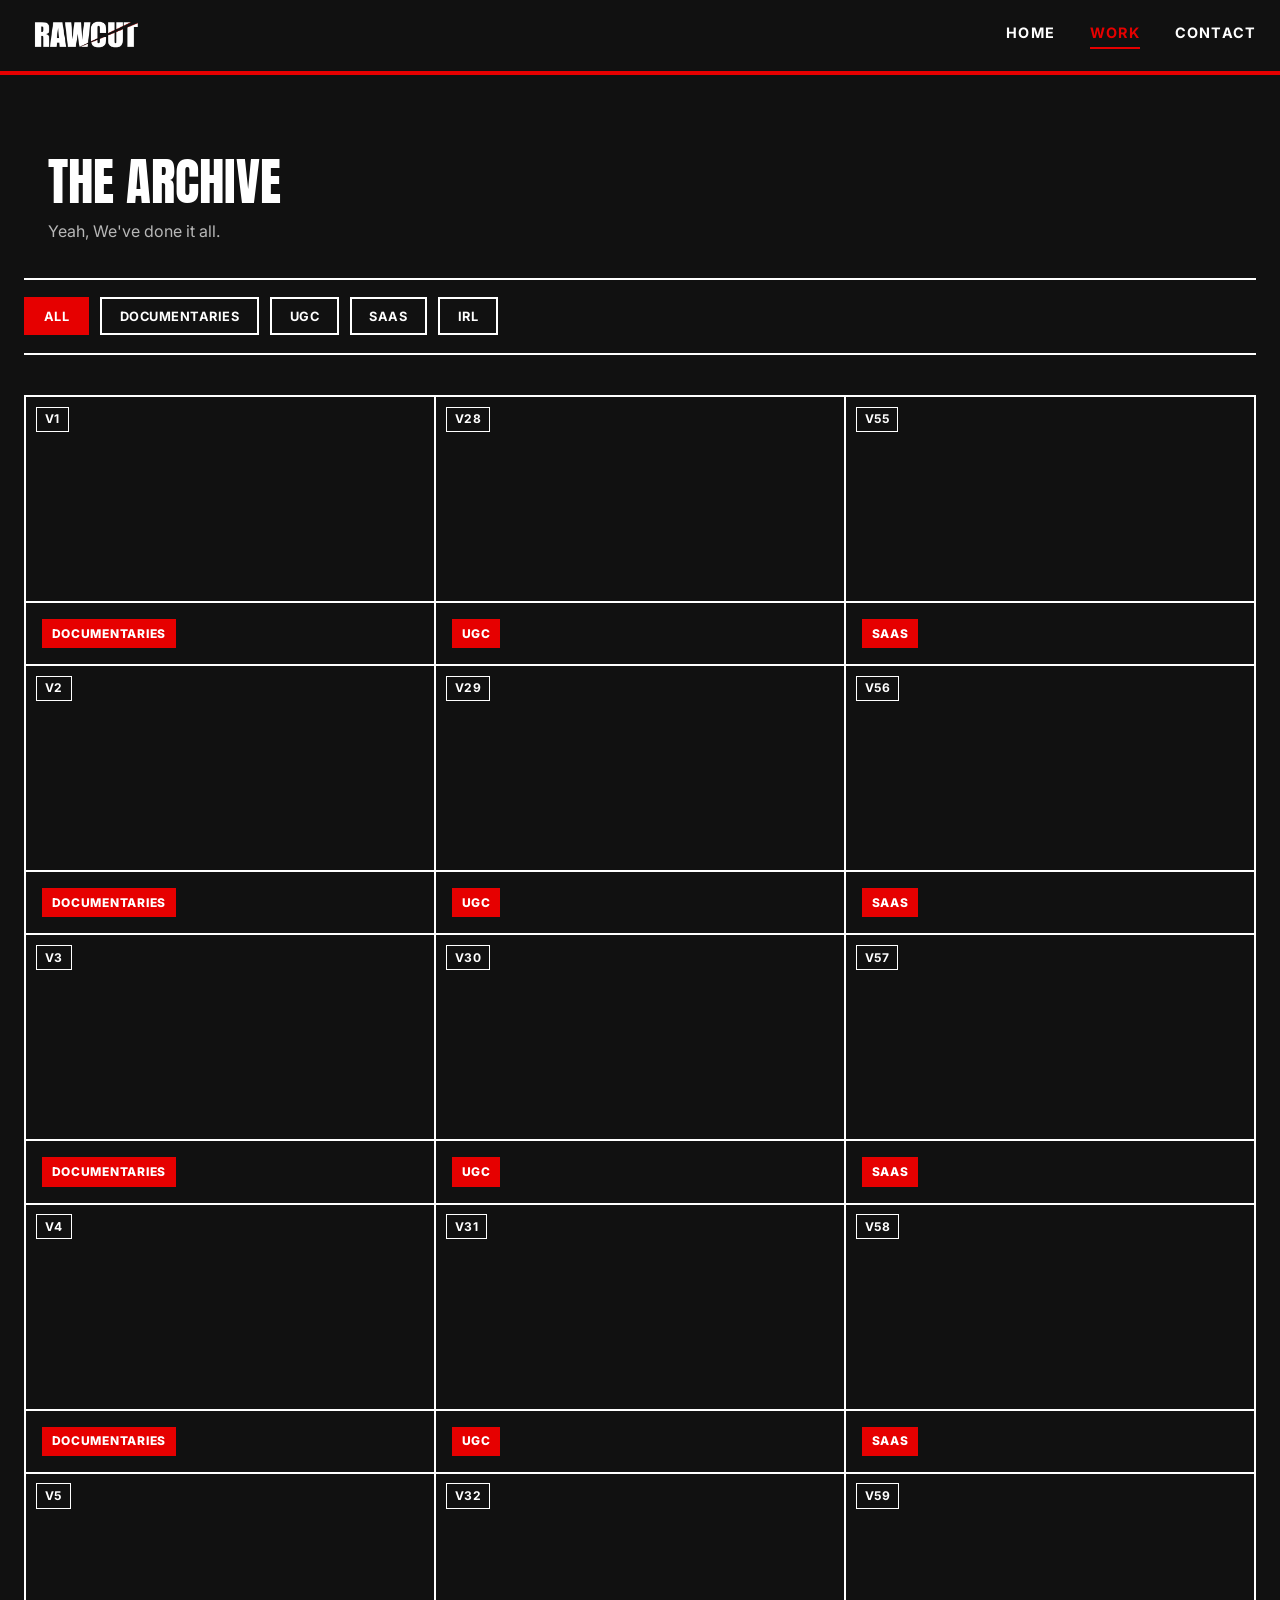
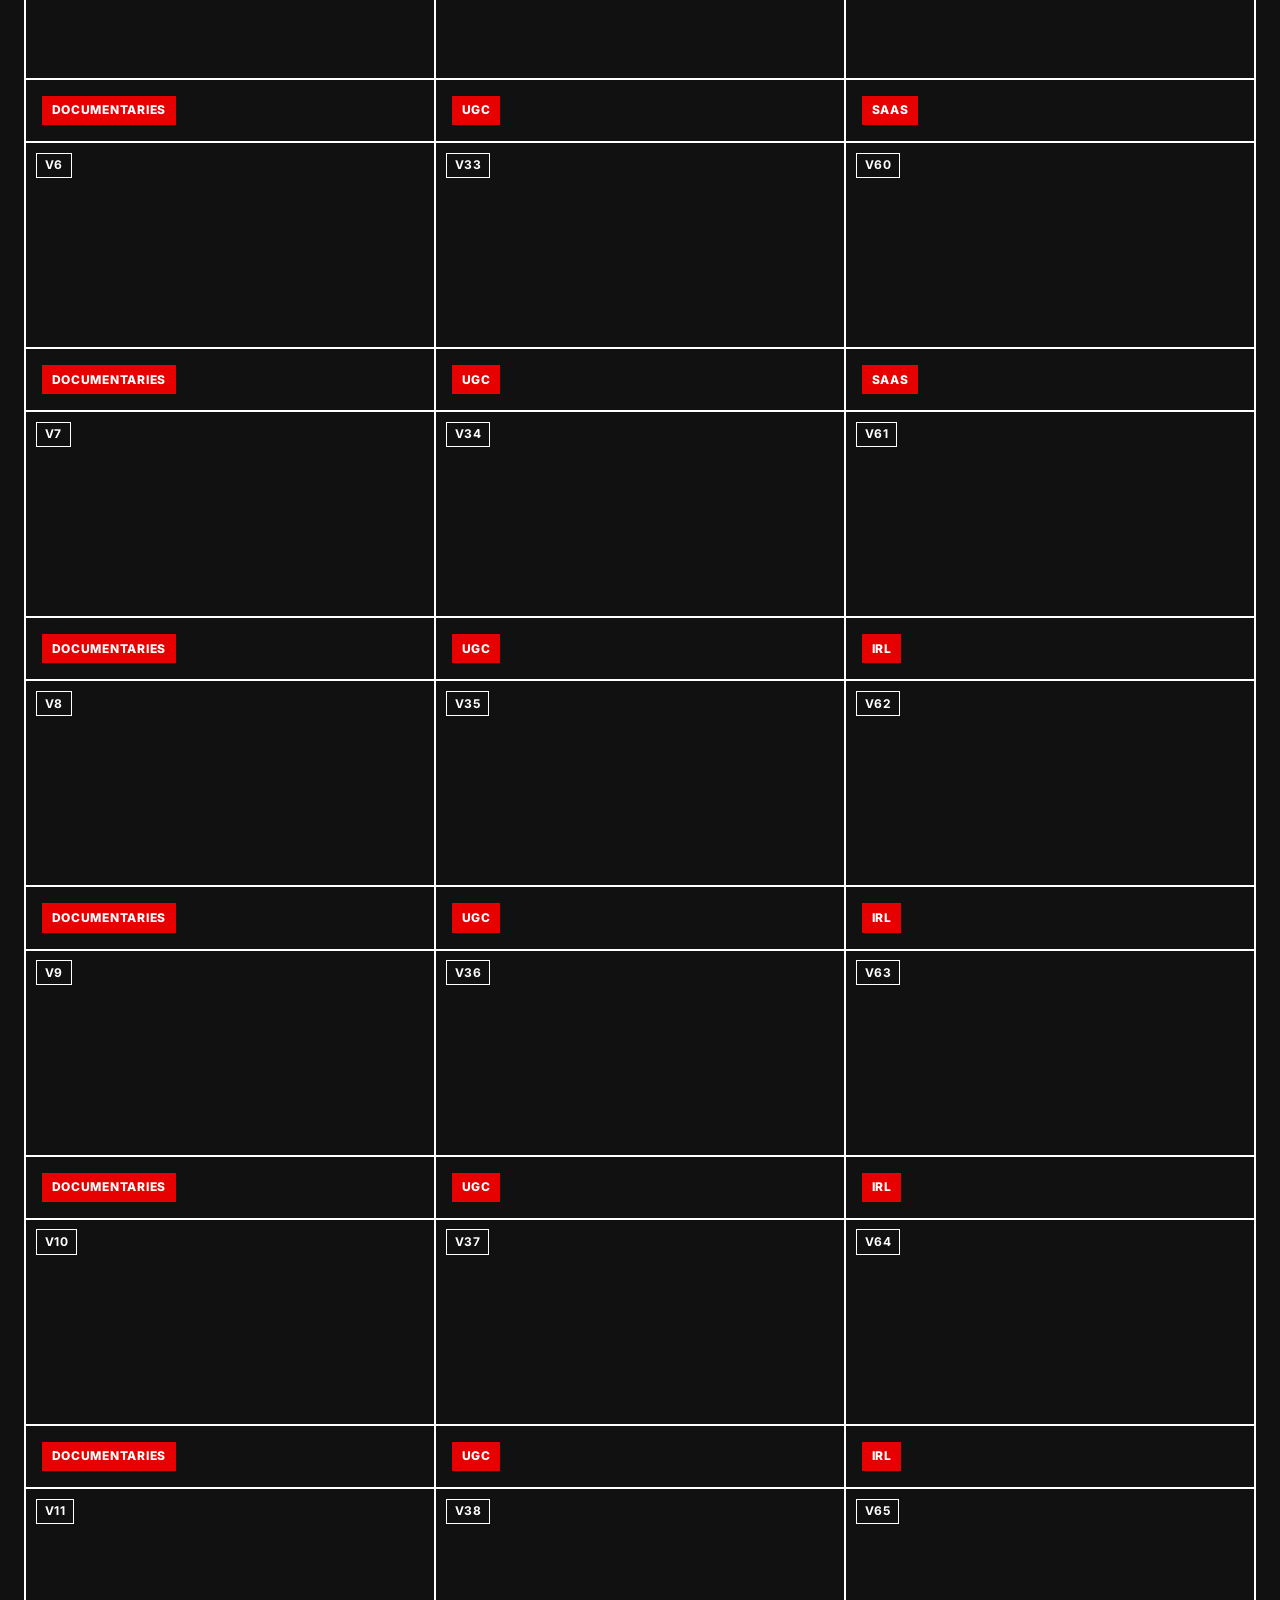
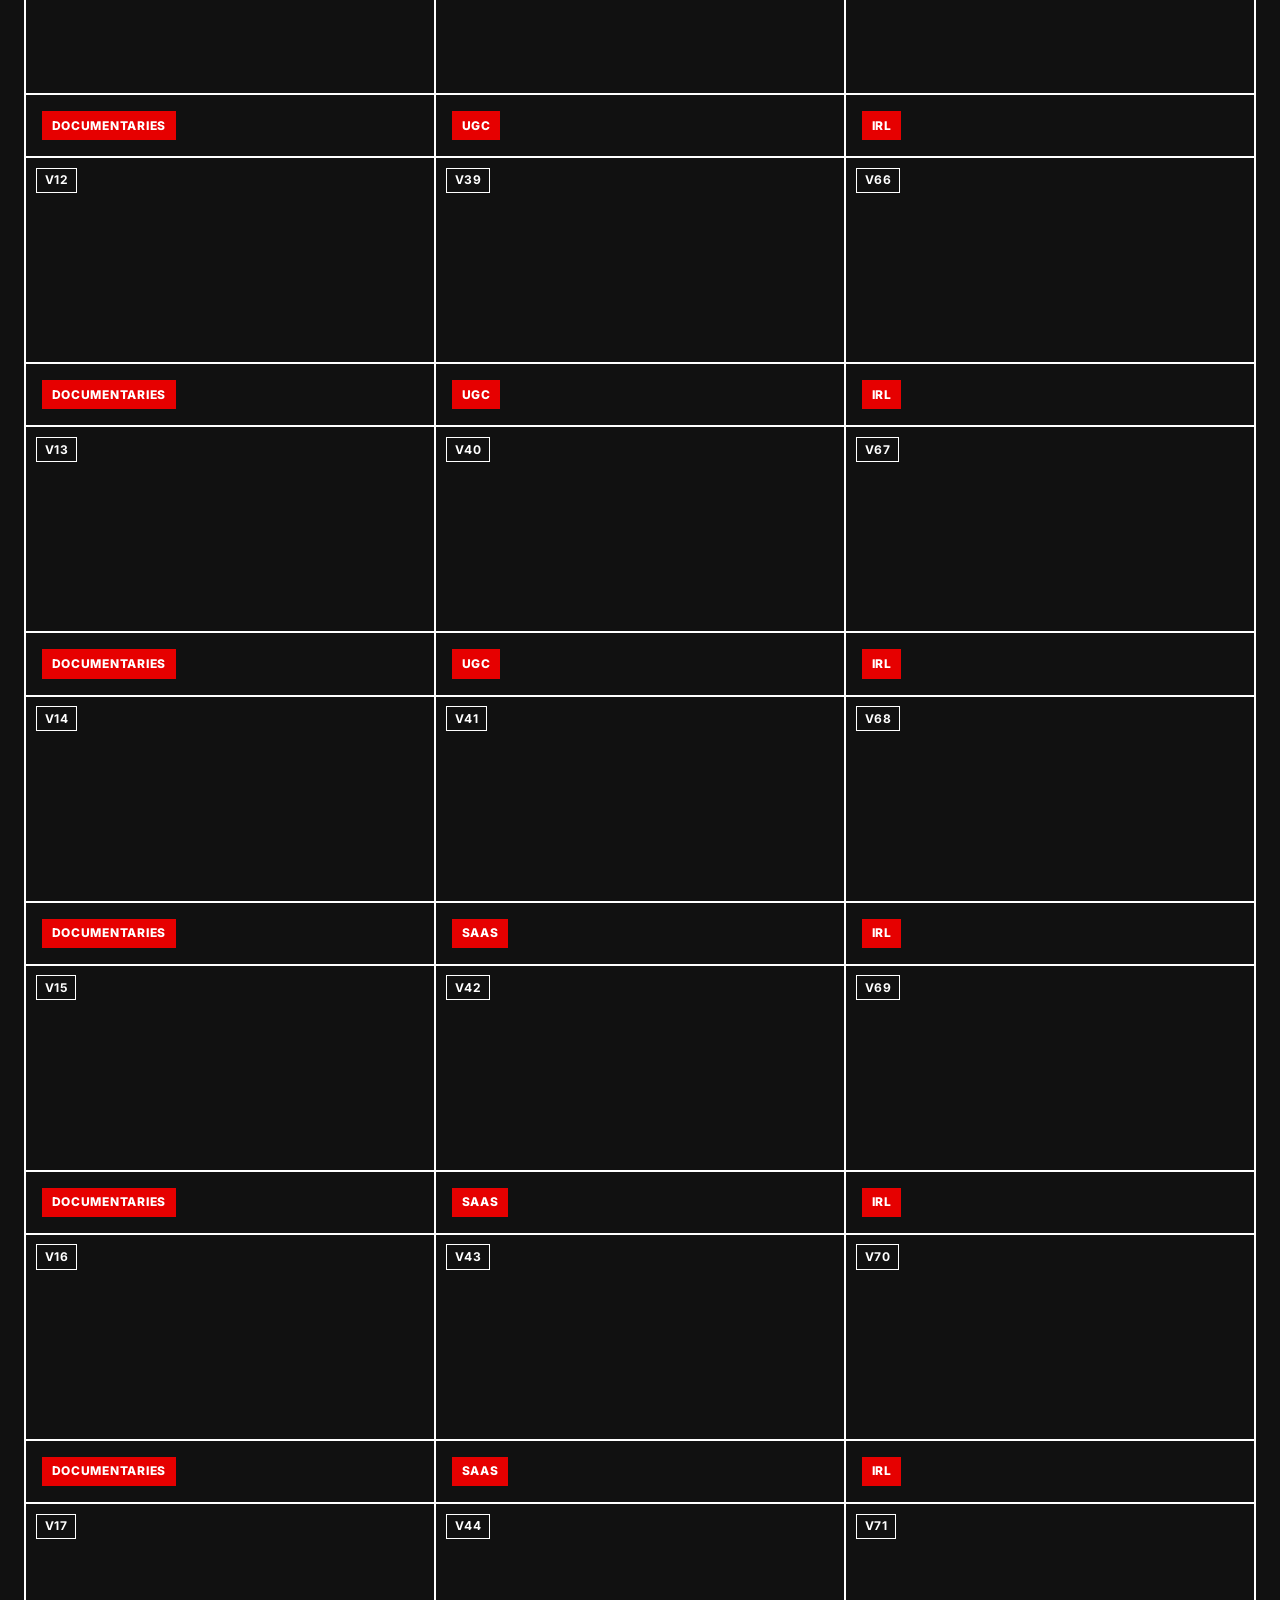
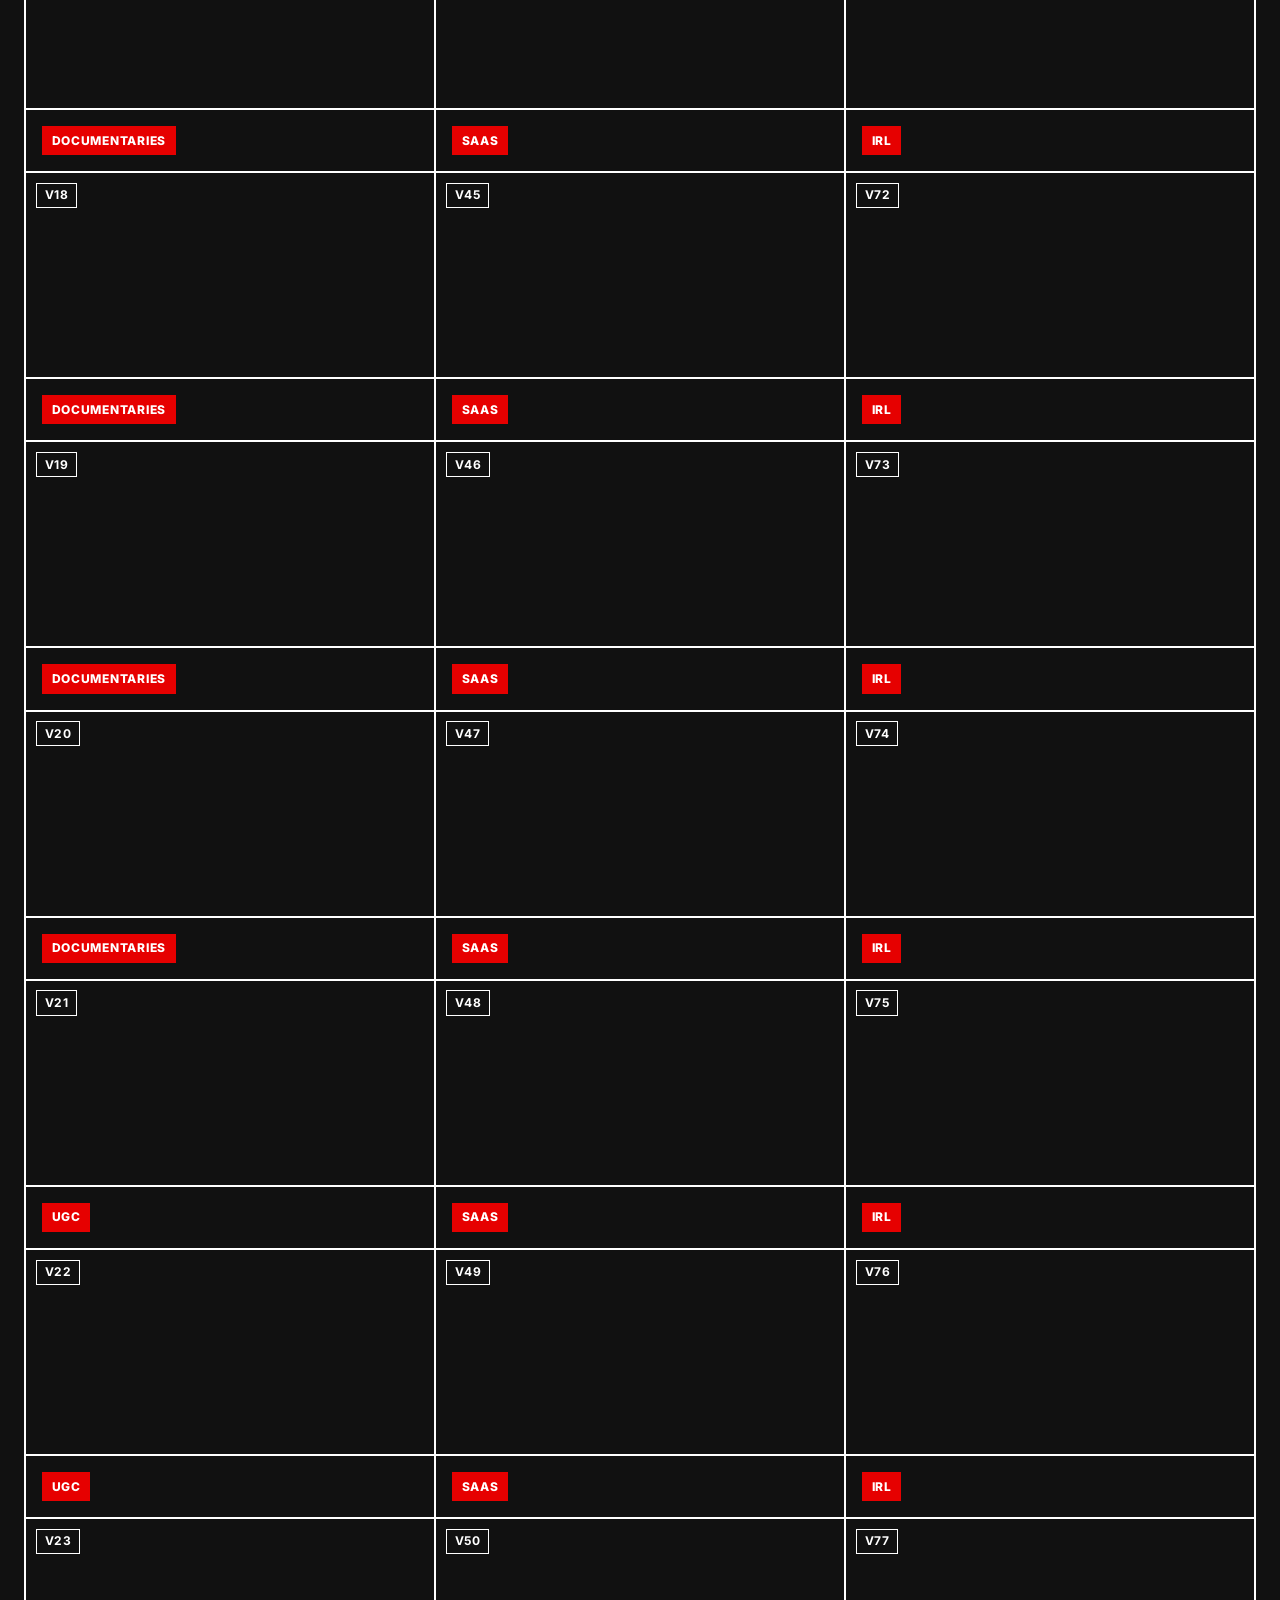
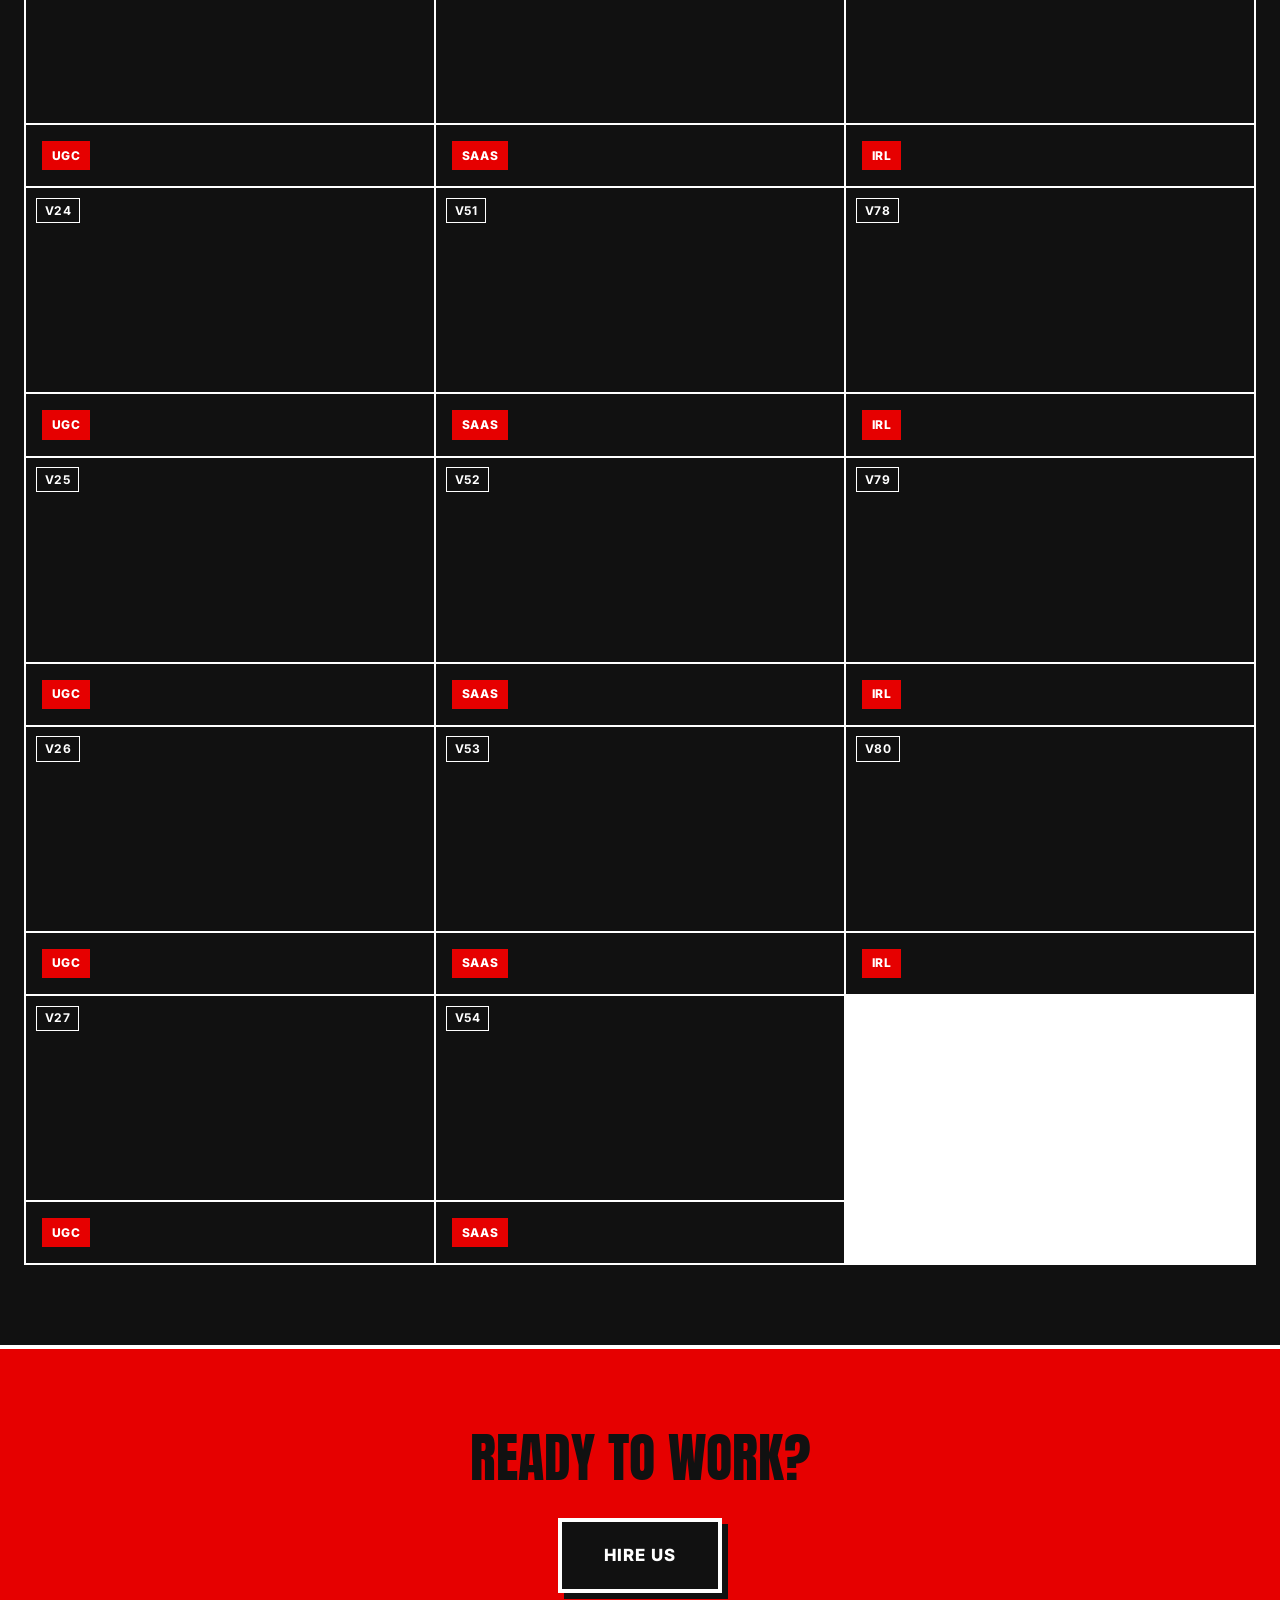
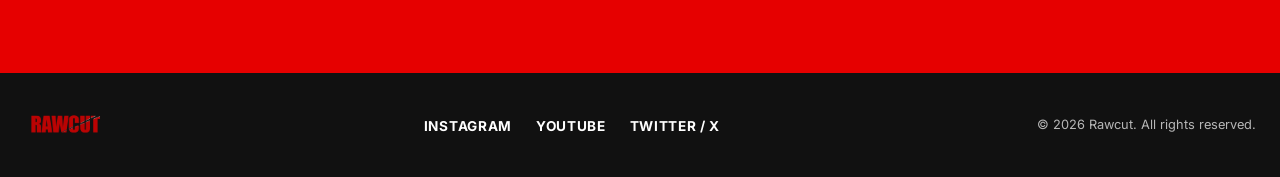
==== work.html @ a896fc04 "Updated links" ====
<!DOCTYPE html>
<html lang="en">
<head>
<meta charset="UTF-8">
<meta name="viewport" content="width=device-width, initial-scale=1.0">
<title>Work — Rawcut.</title>
<link rel="preconnect" href="https://fonts.googleapis.com">
<link rel="preconnect" href="https://fonts.gstatic.com" crossorigin>
<link href="https://fonts.googleapis.com/css2?family=Anton&family=Inter:wght@400;500;600;700;800&display=swap" rel="stylesheet">
<link rel="stylesheet" href="styles.css">
</head>
<body>

<!-- NAVIGATION -->
<header class="site-header">
  <div class="nav-container">
    <a href="index.html" class="logo">
      <img src="assets/rawcut_logo_white.png" alt="Rawcut Logo">
    </a>

    <button class="nav-toggle" id="navToggle" aria-label="Toggle navigation menu" aria-expanded="false">
      <span></span>
      <span></span>
      <span></span>
    </button>

    <nav class="nav-links" id="navLinks">
      <a href="index.html">Home</a>
      <a href="work.html" style="color: var(--primary-accent); border-color: var(--primary-accent);">Work</a>
      <a href="index.html#contact">Contact</a>
    </nav>
  </div>
</header>

<main>
  <!-- PORTFOLIO SECTION -->
  <section id="work" class="portfolio">
    <div class="section-heading">
      <h2>THE ARCHIVE</h2>
      <p>Yeah, We've done it all.</p>
    </div>

    <div class="filter-bar-wrap">
      <div class="filter-bar" id="filterBar">
        <button class="filter-btn is-active" data-filter="all">All</button>
        <button class="filter-btn" data-filter="documentaries">Documentaries</button>
        <button class="filter-btn" data-filter="ugc">UGC</button>
        <button class="filter-btn" data-filter="saas">SAAS</button>
        <button class="filter-btn" data-filter="irl">IRL</button>
      </div>
    </div>

    <!-- Portfolio Grid -->
    <div class="portfolio-grid" id="portfolioGrid">

      <!-- ==============================================
           DOCUMENTARIES (1-20)
           ============================================== -->
      <article class="portfolio-card" data-category="documentaries">
        <div class="gif-wrapper">
          <video autoplay loop muted playsinline>
            <source src="portfolio/documentaries/1.mp4" type="video/mp4">
          </video>
        </div>
        <div class="card-meta"><span class="card-tag">Documentaries</span></div>
      </article>

      <article class="portfolio-card" data-category="documentaries">
        <div class="gif-wrapper">
          <video autoplay loop muted playsinline>
            <source src="portfolio/documentaries/2.mp4" type="video/mp4">
          </video>
        </div>
        <div class="card-meta"><span class="card-tag">Documentaries</span></div>
      </article>

      <article class="portfolio-card" data-category="documentaries">
        <div class="gif-wrapper">
          <video autoplay loop muted playsinline>
            <source src="portfolio/documentaries/3.mp4" type="video/mp4">
          </video>
        </div>
        <div class="card-meta"><span class="card-tag">Documentaries</span></div>
      </article>

      <article class="portfolio-card" data-category="documentaries">
        <div class="gif-wrapper">
          <video autoplay loop muted playsinline>
            <source src="portfolio/documentaries/4.mp4" type="video/mp4">
          </video>
        </div>
        <div class="card-meta"><span class="card-tag">Documentaries</span></div>
      </article>

      <article class="portfolio-card" data-category="documentaries">
        <div class="gif-wrapper">
          <video autoplay loop muted playsinline>
            <source src="portfolio/documentaries/5.mp4" type="video/mp4">
          </video>
        </div>
        <div class="card-meta"><span class="card-tag">Documentaries</span></div>
      </article>

      <article class="portfolio-card" data-category="documentaries">
        <div class="gif-wrapper">
          <video autoplay loop muted playsinline>
            <source src="portfolio/documentaries/6.mp4" type="video/mp4">
          </video>
        </div>
        <div class="card-meta"><span class="card-tag">Documentaries</span></div>
      </article>

      <article class="portfolio-card" data-category="documentaries">
        <div class="gif-wrapper">
          <video autoplay loop muted playsinline>
            <source src="portfolio/documentaries/7.mp4" type="video/mp4">
          </video>
        </div>
        <div class="card-meta"><span class="card-tag">Documentaries</span></div>
      </article>

      <article class="portfolio-card" data-category="documentaries">
        <div class="gif-wrapper">
          <video autoplay loop muted playsinline>
            <source src="portfolio/documentaries/8.mp4" type="video/mp4">
          </video>
        </div>
        <div class="card-meta"><span class="card-tag">Documentaries</span></div>
      </article>

      <article class="portfolio-card" data-category="documentaries">
        <div class="gif-wrapper">
          <video autoplay loop muted playsinline>
            <source src="portfolio/documentaries/9.mp4" type="video/mp4">
          </video>
        </div>
        <div class="card-meta"><span class="card-tag">Documentaries</span></div>
      </article>

      <article class="portfolio-card" data-category="documentaries">
        <div class="gif-wrapper">
          <video autoplay loop muted playsinline>
            <source src="portfolio/documentaries/10.mp4" type="video/mp4">
          </video>
        </div>
        <div class="card-meta"><span class="card-tag">Documentaries</span></div>
      </article>

      <article class="portfolio-card" data-category="documentaries">
        <div class="gif-wrapper">
          <video autoplay loop muted playsinline>
            <source src="portfolio/documentaries/11.mp4" type="video/mp4">
          </video>
        </div>
        <div class="card-meta"><span class="card-tag">Documentaries</span></div>
      </article>

      <article class="portfolio-card" data-category="documentaries">
        <div class="gif-wrapper">
          <video autoplay loop muted playsinline>
            <source src="portfolio/documentaries/12.mp4" type="video/mp4">
          </video>
        </div>
        <div class="card-meta"><span class="card-tag">Documentaries</span></div>
      </article>

      <article class="portfolio-card" data-category="documentaries">
        <div class="gif-wrapper">
          <video autoplay loop muted playsinline>
            <source src="portfolio/documentaries/13.mp4" type="video/mp4">
          </video>
        </div>
        <div class="card-meta"><span class="card-tag">Documentaries</span></div>
      </article>

      <article class="portfolio-card" data-category="documentaries">
        <div class="gif-wrapper">
          <video autoplay loop muted playsinline>
            <source src="portfolio/documentaries/14.mp4" type="video/mp4">
          </video>
        </div>
        <div class="card-meta"><span class="card-tag">Documentaries</span></div>
      </article>

      <article class="portfolio-card" data-category="documentaries">
        <div class="gif-wrapper">
          <video autoplay loop muted playsinline>
            <source src="portfolio/documentaries/15.mp4" type="video/mp4">
          </video>
        </div>
        <div class="card-meta"><span class="card-tag">Documentaries</span></div>
      </article>

      <article class="portfolio-card" data-category="documentaries">
        <div class="gif-wrapper">
          <video autoplay loop muted playsinline>
            <source src="portfolio/documentaries/16.mp4" type="video/mp4">
          </video>
        </div>
        <div class="card-meta"><span class="card-tag">Documentaries</span></div>
      </article>

      <article class="portfolio-card" data-category="documentaries">
        <div class="gif-wrapper">
          <video autoplay loop muted playsinline>
            <source src="portfolio/documentaries/17.mp4" type="video/mp4">
          </video>
        </div>
        <div class="card-meta"><span class="card-tag">Documentaries</span></div>
      </article>

      <article class="portfolio-card" data-category="documentaries">
        <div class="gif-wrapper">
          <video autoplay loop muted playsinline>
            <source src="portfolio/documentaries/18.mp4" type="video/mp4">
          </video>
        </div>
        <div class="card-meta"><span class="card-tag">Documentaries</span></div>
      </article>

      <article class="portfolio-card" data-category="documentaries">
        <div class="gif-wrapper">
          <video autoplay loop muted playsinline>
            <source src="portfolio/documentaries/19.mp4" type="video/mp4">
          </video>
        </div>
        <div class="card-meta"><span class="card-tag">Documentaries</span></div>
      </article>

      <article class="portfolio-card" data-category="documentaries">
        <div class="gif-wrapper">
          <video autoplay loop muted playsinline>
            <source src="portfolio/documentaries/20.mp4" type="video/mp4">
          </video>
        </div>
        <div class="card-meta"><span class="card-tag">Documentaries</span></div>
      </article>

      <!-- ==============================================
           UGC (1-20)
           ============================================== -->
      <article class="portfolio-card" data-category="ugc">
        <div class="gif-wrapper">
          <video autoplay loop muted playsinline>
            <source src="portfolio/ugc/1.mp4" type="video/mp4">
          </video>
        </div>
        <div class="card-meta"><span class="card-tag">UGC</span></div>
      </article>

      <article class="portfolio-card" data-category="ugc">
        <div class="gif-wrapper">
          <video autoplay loop muted playsinline>
            <source src="portfolio/ugc/2.mp4" type="video/mp4">
          </video>
        </div>
        <div class="card-meta"><span class="card-tag">UGC</span></div>
      </article>

      <article class="portfolio-card" data-category="ugc">
        <div class="gif-wrapper">
          <video autoplay loop muted playsinline>
            <source src="portfolio/ugc/3.mp4" type="video/mp4">
          </video>
        </div>
        <div class="card-meta"><span class="card-tag">UGC</span></div>
      </article>

      <article class="portfolio-card" data-category="ugc">
        <div class="gif-wrapper">
          <video autoplay loop muted playsinline>
            <source src="portfolio/ugc/4.mp4" type="video/mp4">
          </video>
        </div>
        <div class="card-meta"><span class="card-tag">UGC</span></div>
      </article>

      <article class="portfolio-card" data-category="ugc">
        <div class="gif-wrapper">
          <video autoplay loop muted playsinline>
            <source src="portfolio/ugc/5.mp4" type="video/mp4">
          </video>
        </div>
        <div class="card-meta"><span class="card-tag">UGC</span></div>
      </article>

      <article class="portfolio-card" data-category="ugc">
        <div class="gif-wrapper">
          <video autoplay loop muted playsinline>
            <source src="portfolio/ugc/6.mp4" type="video/mp4">
          </video>
        </div>
        <div class="card-meta"><span class="card-tag">UGC</span></div>
      </article>

      <article class="portfolio-card" data-category="ugc">
        <div class="gif-wrapper">
          <video autoplay loop muted playsinline>
            <source src="portfolio/ugc/7.mp4" type="video/mp4">
          </video>
        </div>
        <div class="card-meta"><span class="card-tag">UGC</span></div>
      </article>

      <article class="portfolio-card" data-category="ugc">
        <div class="gif-wrapper">
          <video autoplay loop muted playsinline>
            <source src="portfolio/ugc/8.mp4" type="video/mp4">
          </video>
        </div>
        <div class="card-meta"><span class="card-tag">UGC</span></div>
      </article>

      <article class="portfolio-card" data-category="ugc">
        <div class="gif-wrapper">
          <video autoplay loop muted playsinline>
            <source src="portfolio/ugc/9.mp4" type="video/mp4">
          </video>
        </div>
        <div class="card-meta"><span class="card-tag">UGC</span></div>
      </article>

      <article class="portfolio-card" data-category="ugc">
        <div class="gif-wrapper">
          <video autoplay loop muted playsinline>
            <source src="portfolio/ugc/10.mp4" type="video/mp4">
          </video>
        </div>
        <div class="card-meta"><span class="card-tag">UGC</span></div>
      </article>

      <article class="portfolio-card" data-category="ugc">
        <div class="gif-wrapper">
          <video autoplay loop muted playsinline>
            <source src="portfolio/ugc/11.mp4" type="video/mp4">
          </video>
        </div>
        <div class="card-meta"><span class="card-tag">UGC</span></div>
      </article>

      <article class="portfolio-card" data-category="ugc">
        <div class="gif-wrapper">
          <video autoplay loop muted playsinline>
            <source src="portfolio/ugc/12.mp4" type="video/mp4">
          </video>
        </div>
        <div class="card-meta"><span class="card-tag">UGC</span></div>
      </article>

      <article class="portfolio-card" data-category="ugc">
        <div class="gif-wrapper">
          <video autoplay loop muted playsinline>
            <source src="portfolio/ugc/13.mp4" type="video/mp4">
          </video>
        </div>
        <div class="card-meta"><span class="card-tag">UGC</span></div>
      </article>

      <article class="portfolio-card" data-category="ugc">
        <div class="gif-wrapper">
          <video autoplay loop muted playsinline>
            <source src="portfolio/ugc/14.mp4" type="video/mp4">
          </video>
        </div>
        <div class="card-meta"><span class="card-tag">UGC</span></div>
      </article>

      <article class="portfolio-card" data-category="ugc">
        <div class="gif-wrapper">
          <video autoplay loop muted playsinline>
            <source src="portfolio/ugc/15.mp4" type="video/mp4">
          </video>
        </div>
        <div class="card-meta"><span class="card-tag">UGC</span></div>
      </article>

      <article class="portfolio-card" data-category="ugc">
        <div class="gif-wrapper">
          <video autoplay loop muted playsinline>
            <source src="portfolio/ugc/16.mp4" type="video/mp4">
          </video>
        </div>
        <div class="card-meta"><span class="card-tag">UGC</span></div>
      </article>

      <article class="portfolio-card" data-category="ugc">
        <div class="gif-wrapper">
          <video autoplay loop muted playsinline>
            <source src="portfolio/ugc/17.mp4" type="video/mp4">
          </video>
        </div>
        <div class="card-meta"><span class="card-tag">UGC</span></div>
      </article>

      <article class="portfolio-card" data-category="ugc">
        <div class="gif-wrapper">
          <video autoplay loop muted playsinline>
            <source src="portfolio/ugc/18.mp4" type="video/mp4">
          </video>
        </div>
        <div class="card-meta"><span class="card-tag">UGC</span></div>
      </article>

      <article class="portfolio-card" data-category="ugc">
        <div class="gif-wrapper">
          <video autoplay loop muted playsinline>
            <source src="portfolio/ugc/19.mp4" type="video/mp4">
          </video>
        </div>
        <div class="card-meta"><span class="card-tag">UGC</span></div>
      </article>

      <article class="portfolio-card" data-category="ugc">
        <div class="gif-wrapper">
          <video autoplay loop muted playsinline>
            <source src="portfolio/ugc/20.mp4" type="video/mp4">
          </video>
        </div>
        <div class="card-meta"><span class="card-tag">UGC</span></div>
      </article>

      <!-- ==============================================
           SAAS (1-20)
           ============================================== -->
      <article class="portfolio-card" data-category="saas">
        <div class="gif-wrapper">
          <video autoplay loop muted playsinline>
            <source src="portfolio/saas/1.mp4" type="video/mp4">
          </video>
        </div>
        <div class="card-meta"><span class="card-tag">SAAS</span></div>
      </article>

      <article class="portfolio-card" data-category="saas">
        <div class="gif-wrapper">
          <video autoplay loop muted playsinline>
            <source src="portfolio/saas/2.mp4" type="video/mp4">
          </video>
        </div>
        <div class="card-meta"><span class="card-tag">SAAS</span></div>
      </article>

      <article class="portfolio-card" data-category="saas">
        <div class="gif-wrapper">
          <video autoplay loop muted playsinline>
            <source src="portfolio/saas/3.mp4" type="video/mp4">
          </video>
        </div>
        <div class="card-meta"><span class="card-tag">SAAS</span></div>
      </article>

      <article class="portfolio-card" data-category="saas">
        <div class="gif-wrapper">
          <video autoplay loop muted playsinline>
            <source src="portfolio/saas/4.mp4" type="video/mp4">
          </video>
        </div>
        <div class="card-meta"><span class="card-tag">SAAS</span></div>
      </article>

      <article class="portfolio-card" data-category="saas">
        <div class="gif-wrapper">
          <video autoplay loop muted playsinline>
            <source src="portfolio/saas/5.mp4" type="video/mp4">
          </video>
        </div>
        <div class="card-meta"><span class="card-tag">SAAS</span></div>
      </article>

      <article class="portfolio-card" data-category="saas">
        <div class="gif-wrapper">
          <video autoplay loop muted playsinline>
            <source src="portfolio/saas/6.mp4" type="video/mp4">
          </video>
        </div>
        <div class="card-meta"><span class="card-tag">SAAS</span></div>
      </article>

      <article class="portfolio-card" data-category="saas">
        <div class="gif-wrapper">
          <video autoplay loop muted playsinline>
            <source src="portfolio/saas/7.mp4" type="video/mp4">
          </video>
        </div>
        <div class="card-meta"><span class="card-tag">SAAS</span></div>
      </article>

      <article class="portfolio-card" data-category="saas">
        <div class="gif-wrapper">
          <video autoplay loop muted playsinline>
            <source src="portfolio/saas/8.mp4" type="video/mp4">
          </video>
        </div>
        <div class="card-meta"><span class="card-tag">SAAS</span></div>
      </article>

      <article class="portfolio-card" data-category="saas">
        <div class="gif-wrapper">
          <video autoplay loop muted playsinline>
            <source src="portfolio/saas/9.mp4" type="video/mp4">
          </video>
        </div>
        <div class="card-meta"><span class="card-tag">SAAS</span></div>
      </article>

      <article class="portfolio-card" data-category="saas">
        <div class="gif-wrapper">
          <video autoplay loop muted playsinline>
            <source src="portfolio/saas/10.mp4" type="video/mp4">
          </video>
        </div>
        <div class="card-meta"><span class="card-tag">SAAS</span></div>
      </article>

      <article class="portfolio-card" data-category="saas">
        <div class="gif-wrapper">
          <video autoplay loop muted playsinline>
            <source src="portfolio/saas/11.mp4" type="video/mp4">
          </video>
        </div>
        <div class="card-meta"><span class="card-tag">SAAS</span></div>
      </article>

      <article class="portfolio-card" data-category="saas">
        <div class="gif-wrapper">
          <video autoplay loop muted playsinline>
            <source src="portfolio/saas/12.mp4" type="video/mp4">
          </video>
        </div>
        <div class="card-meta"><span class="card-tag">SAAS</span></div>
      </article>

      <article class="portfolio-card" data-category="saas">
        <div class="gif-wrapper">
          <video autoplay loop muted playsinline>
            <source src="portfolio/saas/13.mp4" type="video/mp4">
          </video>
        </div>
        <div class="card-meta"><span class="card-tag">SAAS</span></div>
      </article>

      <article class="portfolio-card" data-category="saas">
        <div class="gif-wrapper">
          <video autoplay loop muted playsinline>
            <source src="portfolio/saas/14.mp4" type="video/mp4">
          </video>
        </div>
        <div class="card-meta"><span class="card-tag">SAAS</span></div>
      </article>

      <article class="portfolio-card" data-category="saas">
        <div class="gif-wrapper">
          <video autoplay loop muted playsinline>
            <source src="portfolio/saas/15.mp4" type="video/mp4">
          </video>
        </div>
        <div class="card-meta"><span class="card-tag">SAAS</span></div>
      </article>

      <article class="portfolio-card" data-category="saas">
        <div class="gif-wrapper">
          <video autoplay loop muted playsinline>
            <source src="portfolio/saas/16.mp4" type="video/mp4">
          </video>
        </div>
        <div class="card-meta"><span class="card-tag">SAAS</span></div>
      </article>

      <article class="portfolio-card" data-category="saas">
        <div class="gif-wrapper">
          <video autoplay loop muted playsinline>
            <source src="portfolio/saas/17.mp4" type="video/mp4">
          </video>
        </div>
        <div class="card-meta"><span class="card-tag">SAAS</span></div>
      </article>

      <article class="portfolio-card" data-category="saas">
        <div class="gif-wrapper">
          <video autoplay loop muted playsinline>
            <source src="portfolio/saas/18.mp4" type="video/mp4">
          </video>
        </div>
        <div class="card-meta"><span class="card-tag">SAAS</span></div>
      </article>

      <article class="portfolio-card" data-category="saas">
        <div class="gif-wrapper">
          <video autoplay loop muted playsinline>
            <source src="portfolio/saas/19.mp4" type="video/mp4">
          </video>
        </div>
        <div class="card-meta"><span class="card-tag">SAAS</span></div>
      </article>

      <article class="portfolio-card" data-category="saas">
        <div class="gif-wrapper">
          <video autoplay loop muted playsinline>
            <source src="portfolio/saas/20.mp4" type="video/mp4">
          </video>
        </div>
        <div class="card-meta"><span class="card-tag">SAAS</span></div>
      </article>

      <!-- ==============================================
           IRL (1-20)
           ============================================== -->
      <article class="portfolio-card" data-category="irl">
        <div class="gif-wrapper">
          <video autoplay loop muted playsinline>
            <source src="portfolio/irl/1.mp4" type="video/mp4">
          </video>
        </div>
        <div class="card-meta"><span class="card-tag">IRL</span></div>
      </article>

      <article class="portfolio-card" data-category="irl">
        <div class="gif-wrapper">
          <video autoplay loop muted playsinline>
            <source src="portfolio/irl/2.mp4" type="video/mp4">
          </video>
        </div>
        <div class="card-meta"><span class="card-tag">IRL</span></div>
      </article>

      <article class="portfolio-card" data-category="irl">
        <div class="gif-wrapper">
          <video autoplay loop muted playsinline>
            <source src="portfolio/irl/3.mp4" type="video/mp4">
          </video>
        </div>
        <div class="card-meta"><span class="card-tag">IRL</span></div>
      </article>

      <article class="portfolio-card" data-category="irl">
        <div class="gif-wrapper">
          <video autoplay loop muted playsinline>
            <source src="portfolio/irl/4.mp4" type="video/mp4">
          </video>
        </div>
        <div class="card-meta"><span class="card-tag">IRL</span></div>
      </article>

      <article class="portfolio-card" data-category="irl">
        <div class="gif-wrapper">
          <video autoplay loop muted playsinline>
            <source src="portfolio/irl/5.mp4" type="video/mp4">
          </video>
        </div>
        <div class="card-meta"><span class="card-tag">IRL</span></div>
      </article>

      <article class="portfolio-card" data-category="irl">
        <div class="gif-wrapper">
          <video autoplay loop muted playsinline>
            <source src="portfolio/irl/6.mp4" type="video/mp4">
          </video>
        </div>
        <div class="card-meta"><span class="card-tag">IRL</span></div>
      </article>

      <article class="portfolio-card" data-category="irl">
        <div class="gif-wrapper">
          <video autoplay loop muted playsinline>
            <source src="portfolio/irl/7.mp4" type="video/mp4">
          </video>
        </div>
        <div class="card-meta"><span class="card-tag">IRL</span></div>
      </article>

      <article class="portfolio-card" data-category="irl">
        <div class="gif-wrapper">
          <video autoplay loop muted playsinline>
            <source src="portfolio/irl/8.mp4" type="video/mp4">
          </video>
        </div>
        <div class="card-meta"><span class="card-tag">IRL</span></div>
      </article>

      <article class="portfolio-card" data-category="irl">
        <div class="gif-wrapper">
          <video autoplay loop muted playsinline>
            <source src="portfolio/irl/9.mp4" type="video/mp4">
          </video>
        </div>
        <div class="card-meta"><span class="card-tag">IRL</span></div>
      </article>

      <article class="portfolio-card" data-category="irl">
        <div class="gif-wrapper">
          <video autoplay loop muted playsinline>
            <source src="portfolio/irl/10.mp4" type="video/mp4">
          </video>
        </div>
        <div class="card-meta"><span class="card-tag">IRL</span></div>
      </article>

      <article class="portfolio-card" data-category="irl">
        <div class="gif-wrapper">
          <video autoplay loop muted playsinline>
            <source src="portfolio/irl/11.mp4" type="video/mp4">
          </video>
        </div>
        <div class="card-meta"><span class="card-tag">IRL</span></div>
      </article>

      <article class="portfolio-card" data-category="irl">
        <div class="gif-wrapper">
          <video autoplay loop muted playsinline>
            <source src="portfolio/irl/12.mp4" type="video/mp4">
          </video>
        </div>
        <div class="card-meta"><span class="card-tag">IRL</span></div>
      </article>

      <article class="portfolio-card" data-category="irl">
        <div class="gif-wrapper">
          <video autoplay loop muted playsinline>
            <source src="portfolio/irl/13.mp4" type="video/mp4">
          </video>
        </div>
        <div class="card-meta"><span class="card-tag">IRL</span></div>
      </article>

      <article class="portfolio-card" data-category="irl">
        <div class="gif-wrapper">
          <video autoplay loop muted playsinline>
            <source src="portfolio/irl/14.mp4" type="video/mp4">
          </video>
        </div>
        <div class="card-meta"><span class="card-tag">IRL</span></div>
      </article>

      <article class="portfolio-card" data-category="irl">
        <div class="gif-wrapper">
          <video autoplay loop muted playsinline>
            <source src="portfolio/irl/15.mp4" type="video/mp4">
          </video>
        </div>
        <div class="card-meta"><span class="card-tag">IRL</span></div>
      </article>

      <article class="portfolio-card" data-category="irl">
        <div class="gif-wrapper">
          <video autoplay loop muted playsinline>
            <source src="portfolio/irl/16.mp4" type="video/mp4">
          </video>
        </div>
        <div class="card-meta"><span class="card-tag">IRL</span></div>
      </article>

      <article class="portfolio-card" data-category="irl">
        <div class="gif-wrapper">
          <video autoplay loop muted playsinline>
            <source src="portfolio/irl/17.mp4" type="video/mp4">
          </video>
        </div>
        <div class="card-meta"><span class="card-tag">IRL</span></div>
      </article>

      <article class="portfolio-card" data-category="irl">
        <div class="gif-wrapper">
          <video autoplay loop muted playsinline>
            <source src="portfolio/irl/18.mp4" type="video/mp4">
          </video>
        </div>
        <div class="card-meta"><span class="card-tag">IRL</span></div>
      </article>

      <article class="portfolio-card" data-category="irl">
        <div class="gif-wrapper">
          <video autoplay loop muted playsinline>
            <source src="portfolio/irl/19.mp4" type="video/mp4">
          </video>
        </div>
        <div class="card-meta"><span class="card-tag">IRL</span></div>
      </article>

      <article class="portfolio-card" data-category="irl">
        <div class="gif-wrapper">
          <video autoplay loop muted playsinline>
            <source src="portfolio/irl/20.mp4" type="video/mp4">
          </video>
        </div>
        <div class="card-meta"><span class="card-tag">IRL</span></div>
      </article>

    </div>

    <p class="no-results" id="noResults" hidden>No edits in this category yet — check back soon.</p>
  </section>

  <!-- BOTTOM CTA -->
  <section class="contact" style="text-align: center; border-top: var(--border-thick) solid var(--text-color);">
    <div class="contact-inner" style="display: block;">
      <h2 style="color: var(--bg-color); font-size: clamp(2.3rem, 6vw, 3.4rem);">READY TO WORK?</h2>
      <a href="index.html#contact" class="btn btn-dark btn-large" style="margin-top: 2rem;">HIRE US</a>
    </div>
  </section>
</main>

<!-- FOOTER -->
<footer class="site-footer">
  <div class="footer-inner">
    <!-- Updated Footer Logo Here -->
    <a href="index.html" class="footer-logo">
      <img src="assets/rawcut_logo.png" alt="Rawcut Logo">
    </a>

    <ul class="social-links">
      <li><a href="https://www.instagram.com" target="_blank" rel="noopener">Instagram</a></li>
      <li><a href="https://www.youtube.com/channel/UC3kZkNFNBU1rIQS60clERNA" target="_blank" rel="noopener">YouTube</a></li>
      <li><a href="https://twitter.com" target="_blank" rel="noopener">Twitter / X</a></li>
    </ul>
    <p class="copyright">© <span id="year"></span> Rawcut. All rights reserved.</p>
  </div>
</footer>

<script src="script.js"></script>
</body>
</html>
---- styles.css ----
/* =============================================================
   RAWCUT. — Brutalist Video Editing Portfolio
   ============================================================= */

/* -------------------------------------------------------------
   0. Design tokens
------------------------------------------------------------- */
:root {
  --bg-color: #111111;        /* near-black base */
  --bg-alt: #1b1b1b;          /* slightly raised panel */
  --text-color: #ffffff;      /* crisp white */
  --muted-text: #b7b7b7;      /* readable grey for body copy */
  --primary-accent: #e60000;  /* stark red */

  --border-thick: 4px;
  --border-thin: 2px;

  --font-display: 'Anton', Impact, 'Arial Narrow Bold', sans-serif;
  --font-body: 'Inter', -apple-system, BlinkMacSystemFont, 'Segoe UI', sans-serif;

  --container-width: 1320px;
  --gap-lg: clamp(2rem, 5vw, 4.5rem);
}

/* -------------------------------------------------------------
   1. Reset & base
------------------------------------------------------------- */
*,
*::before,
*::after {
  box-sizing: border-box;
}

html {
  scroll-behavior: smooth;
}

body {
  margin: 0;
  background: var(--bg-color);
  color: var(--text-color);
  font-family: var(--font-body);
  line-height: 1.5;
  -webkit-font-smoothing: antialiased;
}

img, iframe {
  max-width: 100%;
  display: block;
}

a {
  color: inherit;
  text-decoration: none;
}

h1, h2, h3 {
  font-family: var(--font-display);
  font-weight: 400; /* Anton is already heavy */
  text-transform: uppercase;
  line-height: 1.05;
  margin: 0;
}

p {
  margin: 0;
}

button {
  font-family: inherit;
  cursor: pointer;
}

/* visible keyboard focus everywhere */
a:focus-visible,
button:focus-visible,
input:focus-visible,
textarea:focus-visible {
  outline: 3px solid var(--primary-accent);
  outline-offset: 2px;
}

@media (prefers-reduced-motion: reduce) {
  html {
    scroll-behavior: auto;
  }
  .marquee-track {
    animation: none !important;
  }
}

.section-heading {
  max-width: var(--container-width);
  margin: 0 auto;
  padding: 0 1.5rem;
}

/* -------------------------------------------------------------
   2. Buttons (blocky, brutalist, sharp edges)
------------------------------------------------------------- */
.btn {
  display: inline-block;
  font-family: var(--font-body);
  font-weight: 800;
  text-transform: uppercase;
  letter-spacing: 0.06em;
  font-size: 0.95rem;
  padding: 1.1rem 2.2rem;
  border: var(--border-thick) solid var(--text-color);
  border-radius: 0;
  background: transparent;
  color: var(--text-color);
  transition: transform 0.12s ease, background 0.12s ease, color 0.12s ease, box-shadow 0.12s ease;
  box-shadow: 6px 6px 0 0 var(--primary-accent);
}

.btn:hover {
  transform: translate(3px, 3px);
  box-shadow: 3px 3px 0 0 var(--primary-accent);
}

.btn:active {
  transform: translate(6px, 6px);
  box-shadow: 0 0 0 0 var(--primary-accent);
}

.btn-primary {
  background: var(--primary-accent);
  border-color: var(--primary-accent);
  color: var(--text-color);
  box-shadow: 6px 6px 0 0 var(--text-color);
}

.btn-primary:hover,
.btn-primary:active {
  box-shadow: 3px 3px 0 0 var(--text-color);
}

.btn-dark {
  background: var(--bg-color);
  border-color: var(--text-color);
  color: var(--text-color);
  box-shadow: 6px 6px 0 0 var(--bg-color);
}

.btn-large {
  font-size: 1.05rem;
  padding: 1.3rem 2.6rem;
}

/* -------------------------------------------------------------
   3. Header / Nav
------------------------------------------------------------- */
.site-header {
  position: sticky;
  top: 0;
  z-index: 200;
  background: var(--bg-color);
  border-bottom: var(--border-thick) solid var(--primary-accent);
}

.nav-container {
  max-width: var(--container-width);
  margin: 0 auto;
  padding: 1.1rem 1.5rem;
  display: flex;
  align-items: center;
  justify-content: space-between;
}

.logo {
  font-family: var(--font-display);
  font-size: 1.6rem;
  text-transform: uppercase;
  letter-spacing: 0.02em;
  color: var(--text-color);
}

.logo img {
  max-height: 36px;
  width: auto;
  display: block;
}

.logo span {
  color: var(--primary-accent);
}

.nav-links {
  display: flex;
  gap: 2.2rem;
}

.nav-links a {
  font-weight: 700;
  text-transform: uppercase;
  letter-spacing: 0.08em;
  font-size: 0.9rem;
  padding-bottom: 4px;
  border-bottom: 2px solid transparent;
  transition: border-color 0.15s ease, color 0.15s ease;
}

.nav-links a:hover {
  color: var(--primary-accent);
  border-color: var(--primary-accent);
}

.nav-toggle {
  display: none;
  flex-direction: column;
  justify-content: center;
  gap: 5px;
  width: 40px;
  height: 40px;
  background: transparent;
  border: var(--border-thin) solid var(--text-color);
}

.nav-toggle span {
  display: block;
  height: 2px;
  width: 20px;
  margin: 0 auto;
  background: var(--text-color);
}

/* -------------------------------------------------------------
   4. Hero
------------------------------------------------------------- */
.hero {
  max-width: var(--container-width);
  margin: 0 auto;
  padding: clamp(3rem, 8vw, 5.5rem) 1.5rem 0;
}

.hero-text {
  display: flex;
  flex-direction: column;
  align-items: center;
  text-align: center;
}

.hero-logo {
  height: 80px;
  width: auto;
  margin-bottom: 1.5rem;
}

.hero-headline {
  font-size: clamp(2.6rem, 9vw, 6rem);
  max-width: 100%; /* Or change to something much wider like 40ch */
  text-wrap: balance;
  line-height: 1.1; /* Keeps the gap between the two lines tight */
}

.accent-text {
  color: var(--primary-accent);
}

.hero-subhead {
  color: var(--muted-text);
  font-size: 1.05rem;
  max-width: 56ch;
  margin-top: 1.8rem;
}

.hero-buttons {
  display: flex;
  gap: 1.5rem;
  flex-wrap: wrap;
  justify-content: center;
  margin-top: clamp(2rem, 5vw, 3rem);
}

.featured-edit {
  margin-top: clamp(3rem, 7vw, 5rem);
  text-align: center;
  padding-bottom: clamp(3rem, 6vw, 5rem);
}

.featured-label {
  font-weight: 800;
  text-transform: uppercase;
  letter-spacing: 0.1em;
  font-size: 0.85rem;
  color: var(--muted-text);
  margin-bottom: 1rem;
}

/* Responsive 16:9 video wrapper, used for hero + every card */
.video-wrapper {
  position: relative;
  width: 100%;
  padding-top: 56.25%; /* 16:9 aspect ratio */
  background: var(--bg-alt);
  border: var(--border-thin) solid var(--text-color);
  overflow: hidden;
}

.video-wrapper--featured {
  border-width: var(--border-thick);
}

.video-wrapper iframe {
  position: absolute;
  inset: 0;
  width: 100%;
  height: 100%;
  border: 0;
}

.video-placeholder {
  position: absolute;
  inset: 0;
  display: flex;
  flex-direction: column;
  align-items: center;
  justify-content: center;
  gap: 0.75rem;
  color: var(--muted-text);
  text-align: center;
  padding: 1rem;
  background:
    repeating-linear-gradient(
      45deg,
      var(--bg-alt),
      var(--bg-alt) 10px,
      #222 10px,
      #222 20px
    );
}

.placeholder-icon {
  font-size: 2.4rem;
  color: var(--primary-accent);
}

.placeholder-label {
  font-weight: 700;
  text-transform: uppercase;
  letter-spacing: 0.05em;
  font-size: 0.8rem;
  max-width: 24ch;
}

/* -------------------------------------------------------------
   4b. Talking Points (Bento Grid)
------------------------------------------------------------- */
.talking-points {
  max-width: var(--container-width);
  margin: 0 auto;
  padding: 0 1.5rem clamp(3rem, 7vw, 5rem);
}

.tp-grid {
  display: grid;
  grid-template-columns: 1fr;
  gap: 2rem; /* Slightly increased gap between cards */
}

@media (min-width: 800px) {
  .tp-grid {
    grid-template-columns: repeat(2, 1fr);
  }
}

.tp-card {
  /* Removed the clashing borders completely */
  border: none;
  /* Increased padding to let the text breathe */
  padding: clamp(3rem, 6vw, 4.5rem);
  display: flex;
  flex-direction: column;
  justify-content: center;
}

/* Specific Card Colors */
.tp-card--red {
  background: var(--primary-accent);
  color: var(--text-color);
  box-shadow: 8px 8px 0 0 var(--text-color); /* Clean white shadow */
}
.tp-card--red .tp-heading span {
  color: var(--bg-color);
}

.tp-card--dark {
  background: var(--bg-alt);
  color: var(--text-color);
  box-shadow: 8px 8px 0 0 var(--primary-accent); /* Clean red shadow */
}
.tp-card--dark .tp-heading span {
  color: var(--primary-accent);
}

.tp-card--light {
  grid-column: 1 / -1; /* Spans full width on desktop */
  background: var(--text-color);
  color: var(--bg-color);
  box-shadow: 8px 8px 0 0 var(--primary-accent); /* Clean red shadow */
}
.tp-card--light .tp-heading {
  color: var(--bg-color);
}
.tp-card--light .tp-heading .accent-text-alt {
  color: var(--primary-accent);
}
.tp-card--light .tp-body {
  color: var(--bg-color);
}

.tp-card--red .tp-heading {
  font-size: clamp(3.2rem, 5.5vw, 3rem);
}

/* Typography matching the image */
.tp-heading {
  font-size: clamp(2.2rem, 5vw, 3.2rem);
  font-style: italic;
  line-height: 1.05;
  margin-bottom: 1.2rem;
}

.tp-body {
  font-family: var(--font-body);
  font-size: 1.1rem;
  font-weight: 600;
  max-width: 42ch;
  line-height: 1.4;
}

/* -------------------------------------------------------------
   5. Crossed Marquees
------------------------------------------------------------- */
.crossed-marquees {
  position: relative;
  width: 100%;
  height: 280px;
  overflow: hidden;
  background: var(--bg-color);
  display: flex;
  align-items: center;
  justify-content: center;
  /* Split the margin to remove the gap at the bottom */
  margin-top: clamp(2rem, 5vw, 4rem);
  margin-bottom: 0;
}

.marquee-band {
  position: absolute;
  /* Making it 120vw wide and shifting left prevents empty corners when rotated */
  width: 120vw;
  left: -10vw;
  padding: 1.2rem 0;
  border-top: var(--border-thick) solid var(--text-color);
  border-bottom: var(--border-thick) solid var(--text-color);
  display: flex;
  overflow: hidden;
  box-shadow: 0 15px 40px rgba(0, 0, 0, 0.8); /* Brutalist drop shadow separation */
}

/* White Band (On Top) */
.marquee-band--light {
  background: var(--text-color);
  color: var(--bg-color);
  transform: rotate(-3deg);
  z-index: 2;
}

/* Red Band (Underneath) */
.marquee-band--red {
  background: var(--primary-accent);
  color: var(--text-color);
  transform: rotate(4deg);
  z-index: 1;
}

.marquee-track {
  display: flex;
  width: max-content;
  align-items: center;
  white-space: nowrap;
  animation: marquee-scroll 45s linear infinite;
}

.marquee-track--reverse {
  animation: marquee-scroll-reverse 45s linear infinite;
}

/* Typography matching the image */
.marquee-track span {
  font-family: var(--font-display);
  font-size: 1.8rem;
  text-transform: uppercase;
  letter-spacing: 0.04em;
}

.marquee-track em {
  font-style: italic; /* Matches the alternating italic styling in the reference */
}

.divider {
  margin: 0 1.5rem;
}

/* Text Accent Colors */
.marquee-band--light .accent-red {
  color: var(--primary-accent);
}
.marquee-band--red .accent-dark {
  color: var(--bg-color);
}

/* Scroll Animations */
@keyframes marquee-scroll {
  0%   { transform: translateX(0); }
  100% { transform: translateX(-50%); }
}

@keyframes marquee-scroll-reverse {
  0%   { transform: translateX(-50%); }
  100% { transform: translateX(0); }
}

/* Pause animations for accessibility */
@media (prefers-reduced-motion: reduce) {
  .marquee-track,
  .marquee-track--reverse {
    animation: none !important;
  }
}

/* -------------------------------------------------------------
   6. Portfolio
------------------------------------------------------------- */
.portfolio {
  max-width: var(--container-width);
  margin: 0 auto;
  padding: clamp(3rem, 7vw, 5rem) 1.5rem;
}

.section-heading h2 {
  font-size: clamp(2.2rem, 6vw, 3.2rem);
}

.section-heading p {
  color: var(--muted-text);
  margin-top: 0.6rem;
  font-size: 1rem;
}

/* Filter bar: horizontally scrollable, scrollbar hidden */
.filter-bar-wrap {
  margin-top: 2.2rem;
  border-top: var(--border-thin) solid var(--text-color);
  border-bottom: var(--border-thin) solid var(--text-color);
}

.filter-bar {
  display: flex;
  gap: 0.7rem;
  overflow-x: auto;
  padding: 1.1rem 0;
  scrollbar-width: none;      /* Firefox */
  -ms-overflow-style: none;   /* IE/Edge */

  /* NEW: Cursor and selection states for dragging */
  cursor: grab;
  user-select: none;
  -webkit-user-select: none;
}

.filter-bar::-webkit-scrollbar {
  display: none;              /* Chrome/Safari */
}

/* NEW: Active dragging states */
.filter-bar.is-dragging {
  cursor: grabbing;
}

/* Prevent accidental button clicks while the user is actively dragging */
.filter-bar.is-dragging .filter-btn {
  pointer-events: none;
}

.filter-btn {
  flex: 0 0 auto;
  background: transparent;
  border: var(--border-thin) solid var(--text-color);
  color: var(--text-color);
  font-weight: 700;
  text-transform: uppercase;
  letter-spacing: 0.04em;
  font-size: 0.8rem;
  padding: 0.6rem 1.1rem;
  white-space: nowrap;
  transition: background 0.12s ease, color 0.12s ease, border-color 0.12s ease;
}

.filter-btn:hover {
  border-color: var(--primary-accent);
  color: var(--primary-accent);
}

.filter-btn.is-active {
  background: var(--primary-accent);
  border-color: var(--primary-accent);
  color: var(--text-color);
}

/* Grid — Dynamic Masonry (CSS Columns) */
.portfolio-grid {
  margin-top: 2.5rem;
  column-count: 1; /* 1 column on mobile */
  column-gap: 2px; /* Vertical seams */
  background: var(--text-color);
  border: 2px solid var(--text-color);
  counter-reset: card-counter;
}

@media (min-width: 640px) {
  .portfolio-grid {
    column-count: 2; /* 2 columns on tablets */
  }
}

@media (min-width: 1000px) {
  .portfolio-grid {
    column-count: 3; /* 3 columns on desktop */
  }
}

.portfolio-card {
  background: var(--bg-color);
  counter-increment: card-counter;
  position: relative;
  break-inside: avoid; /* Forces the card to stay in one piece */
  margin-bottom: 2px; /* Horizontal seams */
  display: flex;
  flex-direction: column;
}

.portfolio-card[hidden] {
  display: none;
}

/* New flexible video/GIF wrapper */
.gif-wrapper {
  position: relative;
  width: 100%;
  line-height: 0; /* Removes microscopic ghost margins under images/video */
}

.gif-wrapper img,
.gif-wrapper video {
  width: 100%;
  height: auto; /* Allows the video to dictate its own height natively */
  display: block;
}

/* V1, V2 dynamic numbering adapted for the new GIF wrapper */
.gif-wrapper::before {
  content: "V" counter(card-counter);
  position: absolute;
  top: 0.6rem;
  left: 0.6rem;
  z-index: 20;
  display: inline-block; /* Forces the box to respect padding */
  line-height: 1; /* Fixes the squished text issue */
  background: var(--bg-color);
  color: var(--text-color);
  font-family: var(--font-body);
  font-weight: 700;
  font-size: 0.75rem;
  letter-spacing: 0.05em;
  padding: 0.35rem 0.5rem;
  border: 1px solid var(--text-color);
}

.card-meta {
  padding: 1rem; /* Equalized padding since there is no title below it */
  border-top: 2px solid var(--text-color);
  background: var(--bg-color);
}

.card-tag {
  display: inline-block;
  background: var(--primary-accent);
  color: var(--text-color);
  font-size: 0.75rem; /* Bumped up slightly to act as the main label */
  font-weight: 800;
  text-transform: uppercase;
  letter-spacing: 0.06em;
  padding: 0.35rem 0.6rem;
  margin-bottom: 0; /* Removed the bottom margin since the title is gone */
}

/* You can safely delete the .card-title CSS rule entirely */

.card-title {
  font-family: var(--font-body);
  font-size: 1rem;
  font-weight: 700;
  text-transform: none;
}

.no-results {
  text-align: center;
  color: var(--muted-text);
  padding: 3rem 0;
  font-weight: 600;
}

/* -------------------------------------------------------------
   7. Contact
------------------------------------------------------------- */
.contact {
  background: var(--primary-accent);
  border-top: var(--border-thick) solid var(--text-color);
  padding: clamp(3rem, 7vw, 5rem) 1.5rem;
}

.contact-inner {
  max-width: var(--container-width);
  margin: 0 auto;
  display: grid;
  gap: 3rem;
  grid-template-columns: 1fr;
}

@media (min-width: 900px) {
  .contact-inner {
    grid-template-columns: 1fr 1fr;
    align-items: start;
  }
}

.contact-text h2 {
  color: var(--bg-color);
  font-size: clamp(2.3rem, 6vw, 3.4rem);
}

.contact-text p {
  color: var(--bg-color);
  font-weight: 600;
  margin-top: 1.2rem;
  max-width: 40ch;
  font-size: 1.05rem;
}

.contact-form {
  display: flex;
  flex-direction: column;
  gap: 0.35rem;
  background: var(--bg-color);
  padding: 2rem;
  border: var(--border-thick) solid var(--text-color);
}

.contact-form label {
  font-weight: 800;
  text-transform: uppercase;
  letter-spacing: 0.05em;
  font-size: 0.75rem;
  margin-top: 1rem;
}

.contact-form input,
.contact-form textarea {
  font-family: var(--font-body);
  font-size: 1rem;
  padding: 0.85rem;
  background: var(--bg-color);
  color: var(--text-color);
  border: var(--border-thin) solid var(--text-color);
  border-radius: 0;
  resize: vertical;
}

.contact-form input::placeholder,
.contact-form textarea::placeholder {
  color: #6b6b6b;
}

.contact-form input:focus,
.contact-form textarea:focus {
  border-color: var(--primary-accent);
}

.contact-form .btn {
  margin-top: 1.5rem;
  align-self: flex-start;
  background: var(--text-color);
  color: var(--bg-color);
  border-color: var(--text-color);
  box-shadow: 6px 6px 0 0 var(--primary-accent);
}

.contact-form .btn:hover {
  box-shadow: 3px 3px 0 0 var(--primary-accent);
}

.form-status {
  margin-top: 0.9rem;
  font-weight: 700;
  color: var(--text-color);
  font-size: 0.9rem;
  min-height: 1.2em;
}

/* -------------------------------------------------------------
   8. Footer
------------------------------------------------------------- */
.site-footer {
  background: var(--bg-color);
  padding: 2.5rem 1.5rem;
}

.footer-inner {
  max-width: var(--container-width);
  margin: 0 auto;
  display: flex;
  flex-wrap: wrap;
  gap: 1.5rem;
  align-items: center;
  justify-content: space-between;
}

.footer-logo {
  font-family: var(--font-display);
  font-size: 1.2rem;
  text-transform: uppercase;
}

.footer-logo span {
  color: var(--primary-accent);
}

.footer-logo img {
  max-height: 24px; /* Slightly smaller for the footer */
  width: auto;
  display: block;
  opacity: 0.8; /* Optional: slightly fades the footer logo for a muted look */
}
.footer-logo img:hover {
  opacity: 1;
}

.social-links {
  list-style: none;
  display: flex;
  gap: 1.5rem;
  margin: 0;
  padding: 0;
}

.social-links a {
  font-weight: 700;
  font-size: 0.85rem;
  text-transform: uppercase;
  letter-spacing: 0.05em;
  border-bottom: 2px solid transparent;
  transition: border-color 0.15s ease, color 0.15s ease;
}

.social-links a:hover {
  color: var(--primary-accent);
  border-color: var(--primary-accent);
}

.copyright {
  color: var(--muted-text);
  font-size: 0.8rem;
}

/* -------------------------------------------------------------
   9. Mobile nav (breakpoint)
------------------------------------------------------------- */
@media (max-width: 699px) {
  .nav-toggle {
    display: flex;
  }

  .nav-links {
    position: absolute;
    top: 100%;
    left: 0;
    right: 0;
    flex-direction: column;
    gap: 0;
    background: var(--bg-color);
    border-bottom: var(--border-thick) solid var(--primary-accent);
    max-height: 0;
    overflow: hidden;
    transition: max-height 0.2s ease;
  }

  .nav-links.is-open {
    max-height: 300px;
  }

  .nav-links a {
    padding: 1rem 1.5rem;
    border-bottom: 1px solid #333;
  }

  .site-header {
    position: sticky;
  }

  .nav-container {
    position: relative;
  }
}

/* =========================================
   10. YOUTUBE FACADE (Custom Play Button)
   ========================================= */
.yt-facade {
  position: absolute;
  inset: 0;
  width: 100%;
  height: 100%;
  cursor: pointer;
  background: #000;
  z-index: 10;
  display: flex;
  align-items: center;
  justify-content: center;
}

.yt-facade img {
  position: absolute;
  inset: 0;
  width: 100%;
  height: 100%;
  object-fit: cover;
  opacity: 0.7;
  transition: opacity 0.2s ease;
}

.yt-facade:hover img {
  opacity: 1;
}

.facade-play {
  position: relative;
  z-index: 2;
  background: transparent;
  border: none;
  font-size: 5rem;
  color: var(--primary-accent);
  transition: transform 0.2s ease, color 0.2s ease;
}

.yt-facade:hover .facade-play {
  transform: scale(1.15);
  color: var(--text-color);
}

/* -------------------------------------------------------------
   11. Bento Video Showcase (Homepage)
------------------------------------------------------------- */
.bento-showcase {
  /* Breaks out of the standard container to span much wider */
  max-width: 1800px;
  width: 92%; /* Keeps a consistent 4% margin on the left and right */
  margin: 0 auto;
  padding: clamp(3rem, 7vw, 5rem) 0;
}

.bento-grid {
  display: grid;
  grid-template-columns: 1fr; /* Stack on mobile */
  gap: 2rem;
}

@media (min-width: 900px) {
  .bento-grid {
    grid-template-columns: repeat(5, 1fr);
    /* Dynamic row height so boxes stay proportional when the screen gets really wide */
    grid-auto-rows: clamp(240px, 18vw, 320px);
    grid-auto-flow: dense;
  }

  /* Shape Modifiers for Desktop */
  .bento-wide { grid-column: span 2; }
  .bento-tall { grid-row: span 2; }
  .bento-square { /* Defaults to spanning 1 column and 1 row */ }
}

.bento-item {
  position: relative;
  display: block;
  background: var(--bg-alt);
  /* Default white border for all items */
  border: var(--border-thick) solid var(--text-color);
  transition: transform 0.15s ease, box-shadow 0.15s ease;
  line-height: 0;
  overflow: hidden;
}

/* On mobile, force a standard height so it doesn't get crazy long */
@media (max-width: 899px) {
  .bento-item { height: 300px; }
}

/* Hard Brutalist Shadows & Dynamic Borders */
.bento-shadow-red {
  box-shadow: 8px 8px 0 0 var(--primary-accent);
  border-color: var(--text-color); /* Keeps the white outline */
}

.bento-shadow-white {
  box-shadow: 8px 8px 0 0 var(--text-color);
  border-color: var(--primary-accent); /* MAGIC: Changes the outline to red to contrast the white shadow */
}

/* Hover Physics */
.bento-item:hover {
  transform: translate(4px, 4px);
}
.bento-item.bento-shadow-red:hover {
  box-shadow: 4px 4px 0 0 var(--primary-accent);
}
.bento-item.bento-shadow-white:hover {
  box-shadow: 4px 4px 0 0 var(--text-color);
}

/* Video filling the box */
.bento-item video {
  width: 100%;
  height: 100%;
  object-fit: cover;
  display: block;
  filter: grayscale(40%);
  transition: filter 0.3s ease;
}

.bento-item:hover video {
  filter: grayscale(0%);
}

/* Bold Brutalist Tag */
.bento-tag {
  position: absolute;
  bottom: 1rem;
  left: 1rem;
  background: var(--primary-accent);
  color: var(--text-color);
  padding: 0.4rem 0.8rem;
  font-family: var(--font-body);
  font-weight: 800;
  text-transform: uppercase;
  font-size: 0.9rem;
  letter-spacing: 0.05em;
  border: 2px solid var(--text-color);
  line-height: 1;
  z-index: 10;
}

/* -------------------------------------------------------------
   12. Social Contact Overrides
------------------------------------------------------------- */
.social-contact-options {
  margin-top: 2.5rem;
  padding-top: 2rem;
  border-top: var(--border-thin) dashed var(--bg-color); /* Gives a nice raw separation line */
}

.social-contact-options p {
  font-weight: 800;
  text-transform: uppercase;
  letter-spacing: 0.05em;
  font-size: 0.85rem;
  margin-bottom: 1.2rem;
  color: var(--bg-color);
}

.social-buttons {
  display: flex;
  gap: 1rem;
  flex-wrap: wrap;
}

.social-buttons .btn-dark {
  background: var(--bg-color);
  color: var(--text-color);
  border-color: var(--text-color); /* Adds the white outline back */
  box-shadow: 6px 6px 0 0 var(--bg-color); /* Keeps the heavy black shadow */
}

/* Make them invert to white when hovered */
.social-buttons .btn-dark:hover {
  background: var(--text-color);
  color: var(--bg-color);
  box-shadow: 3px 3px 0 0 var(--bg-color);
}
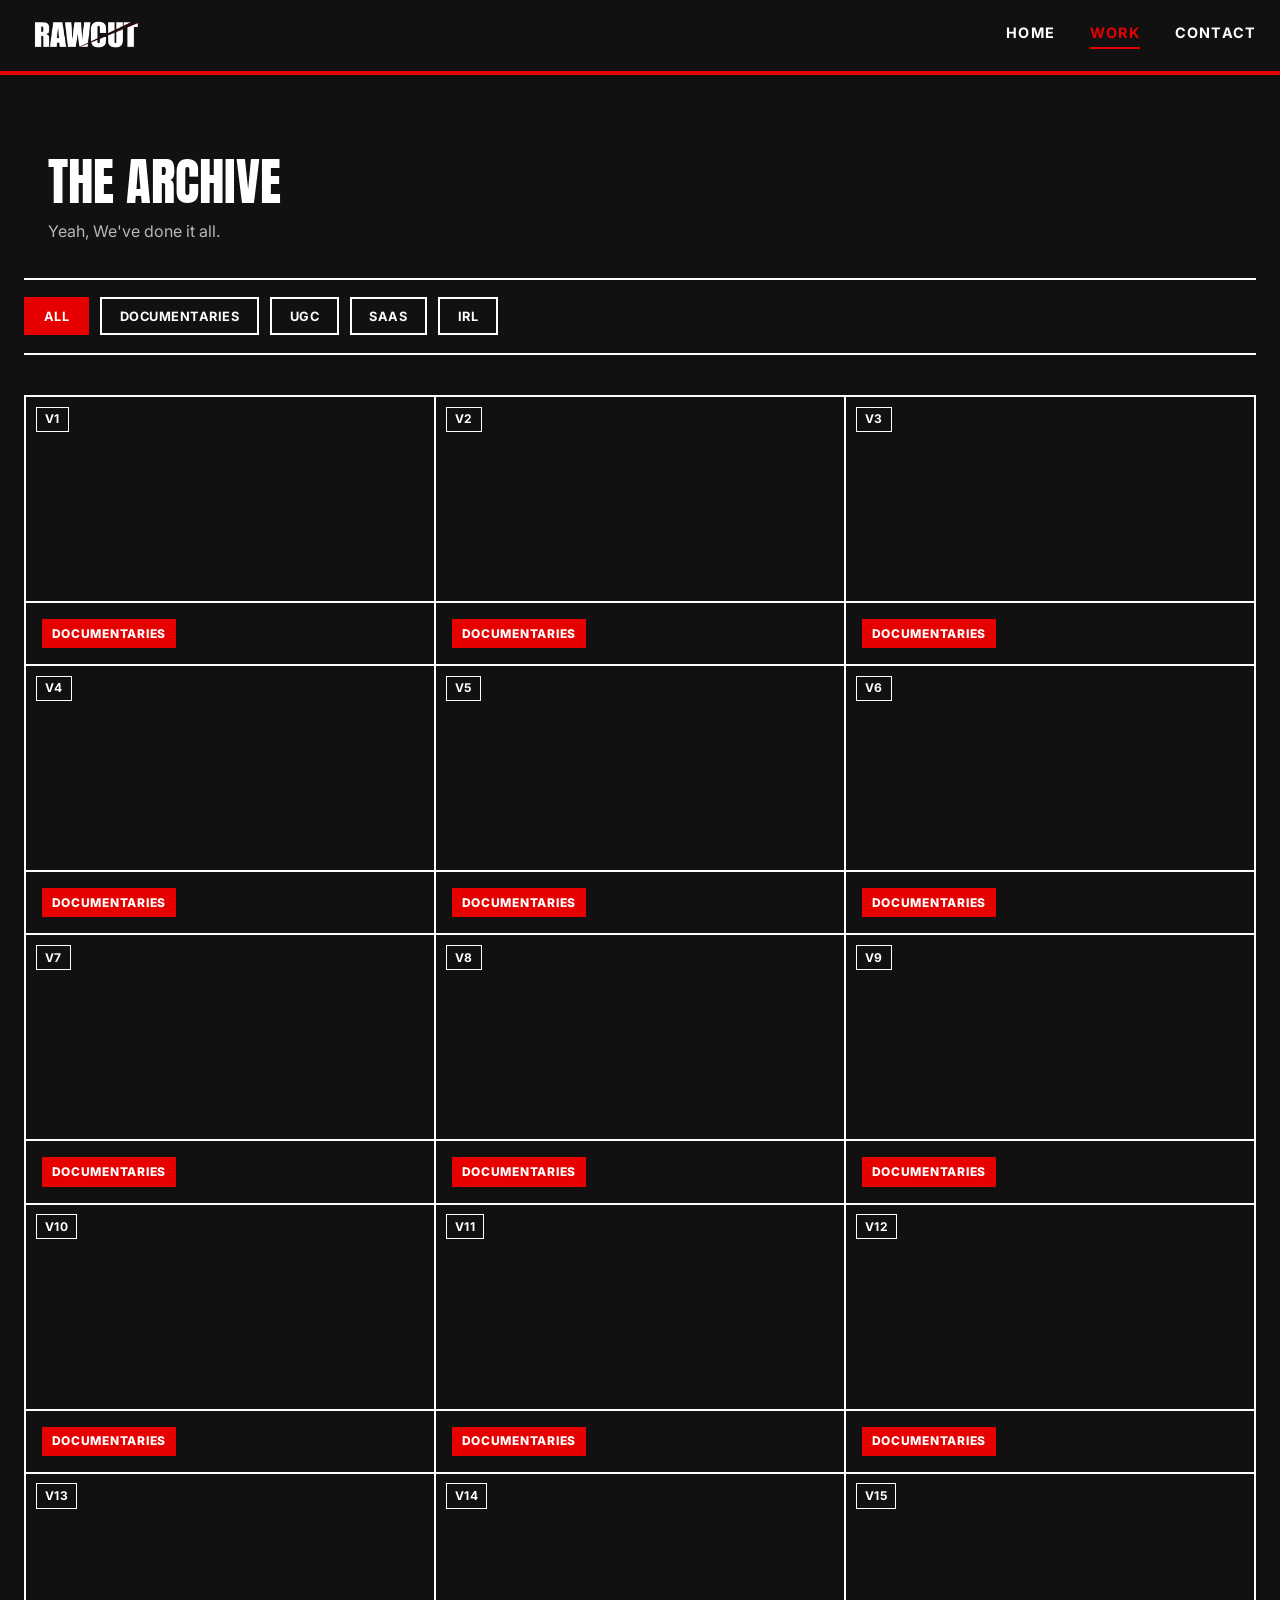
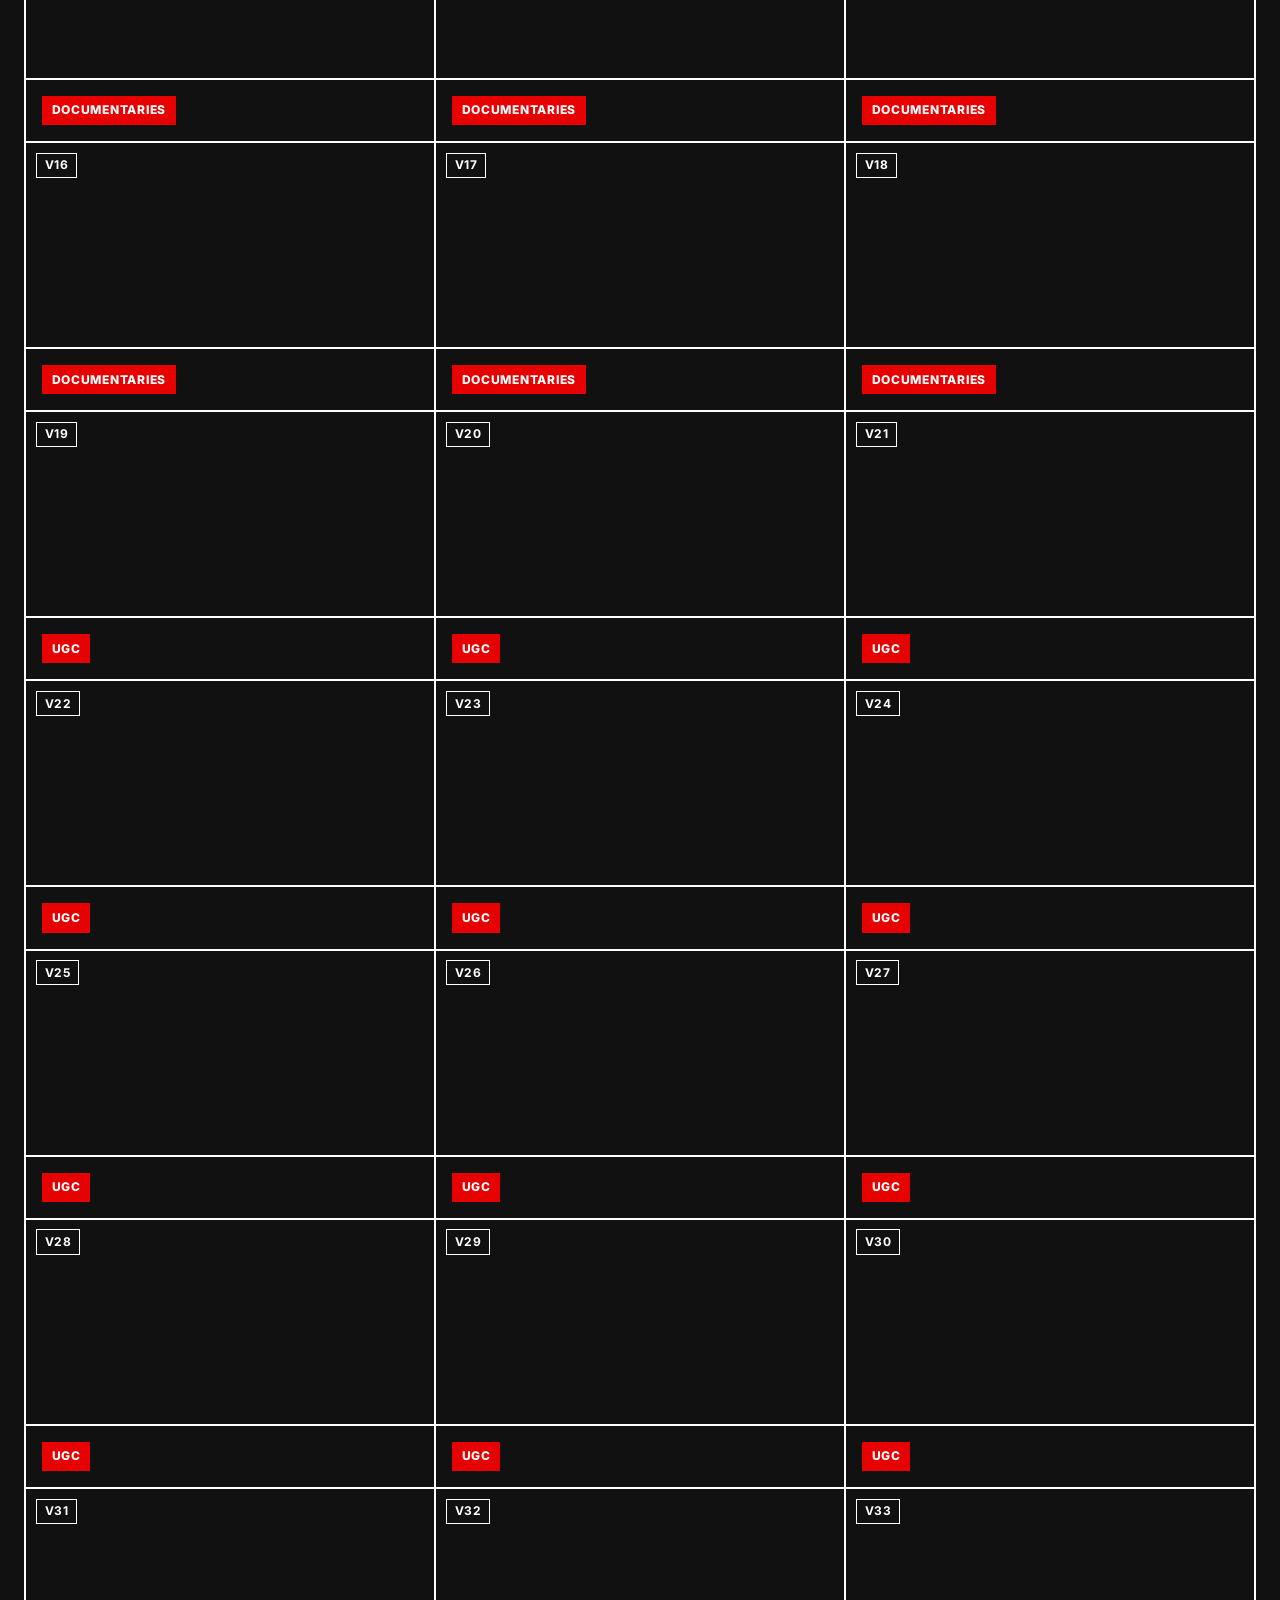
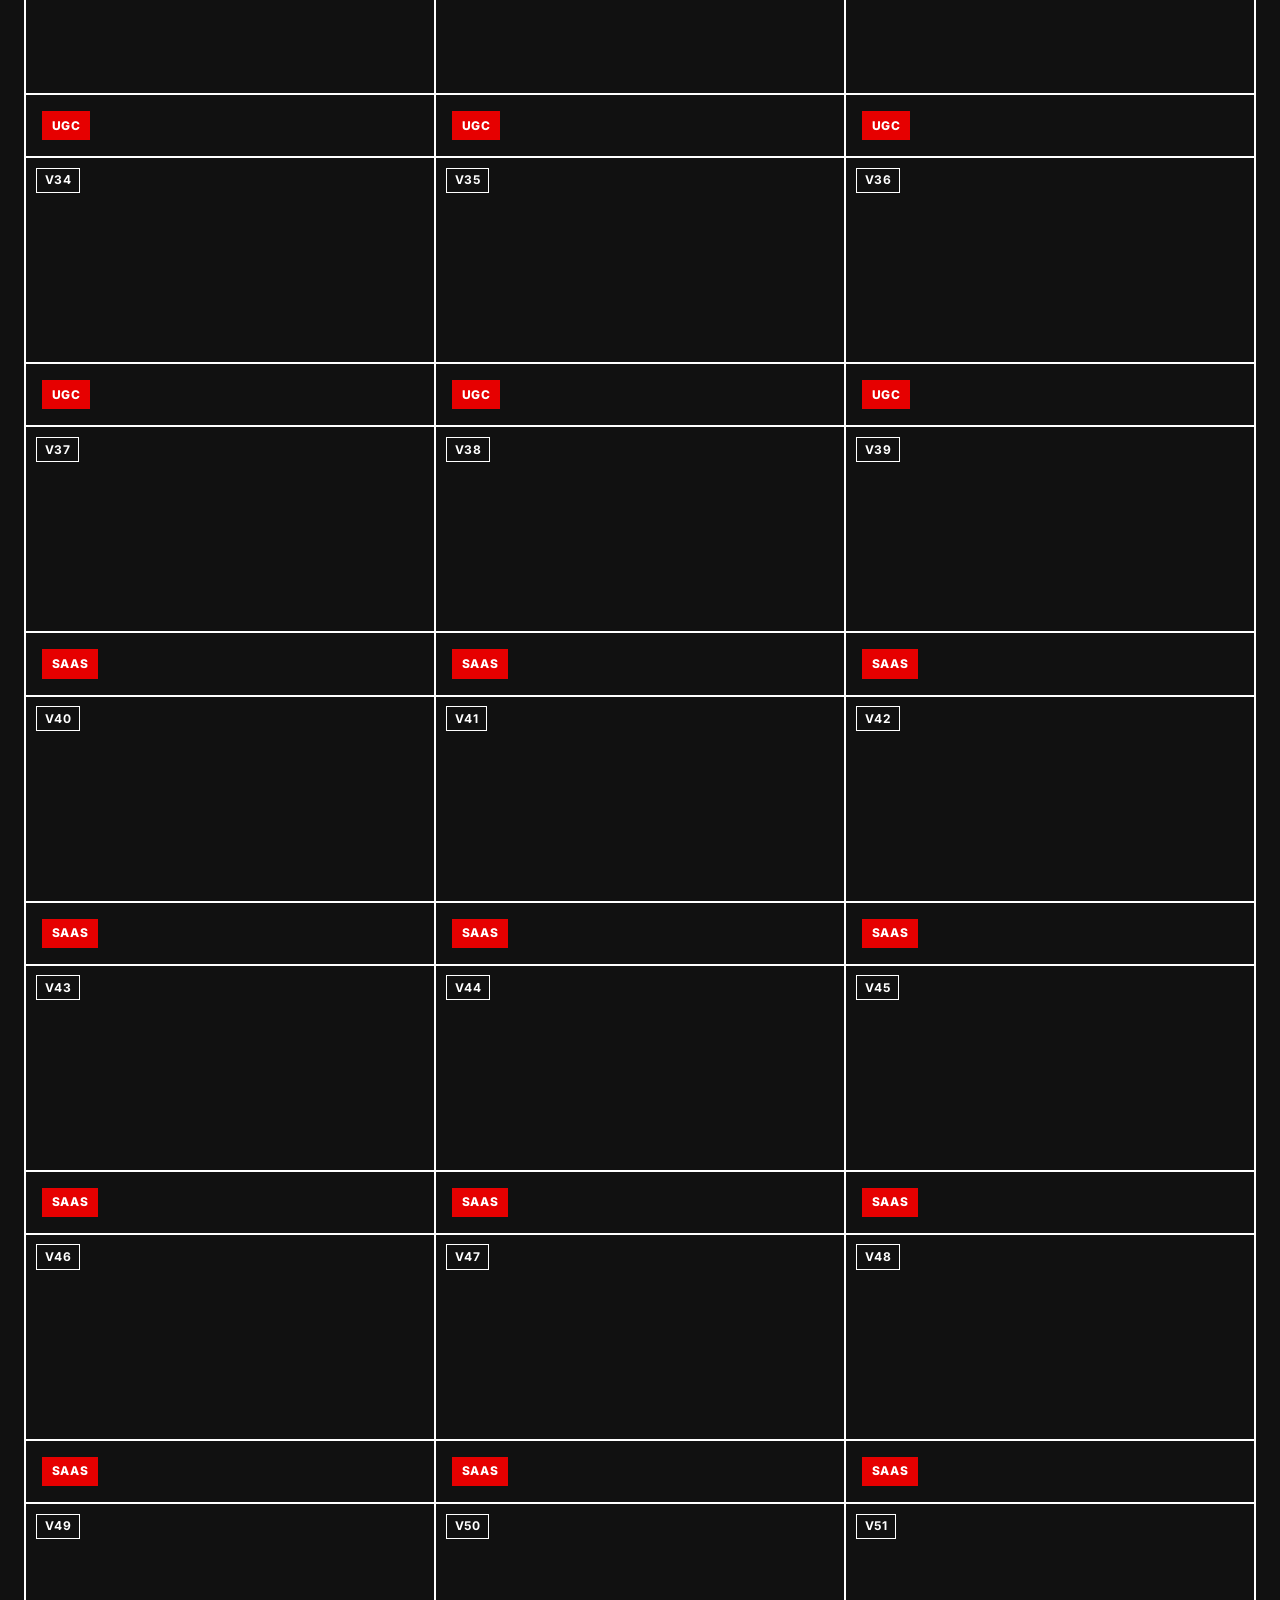
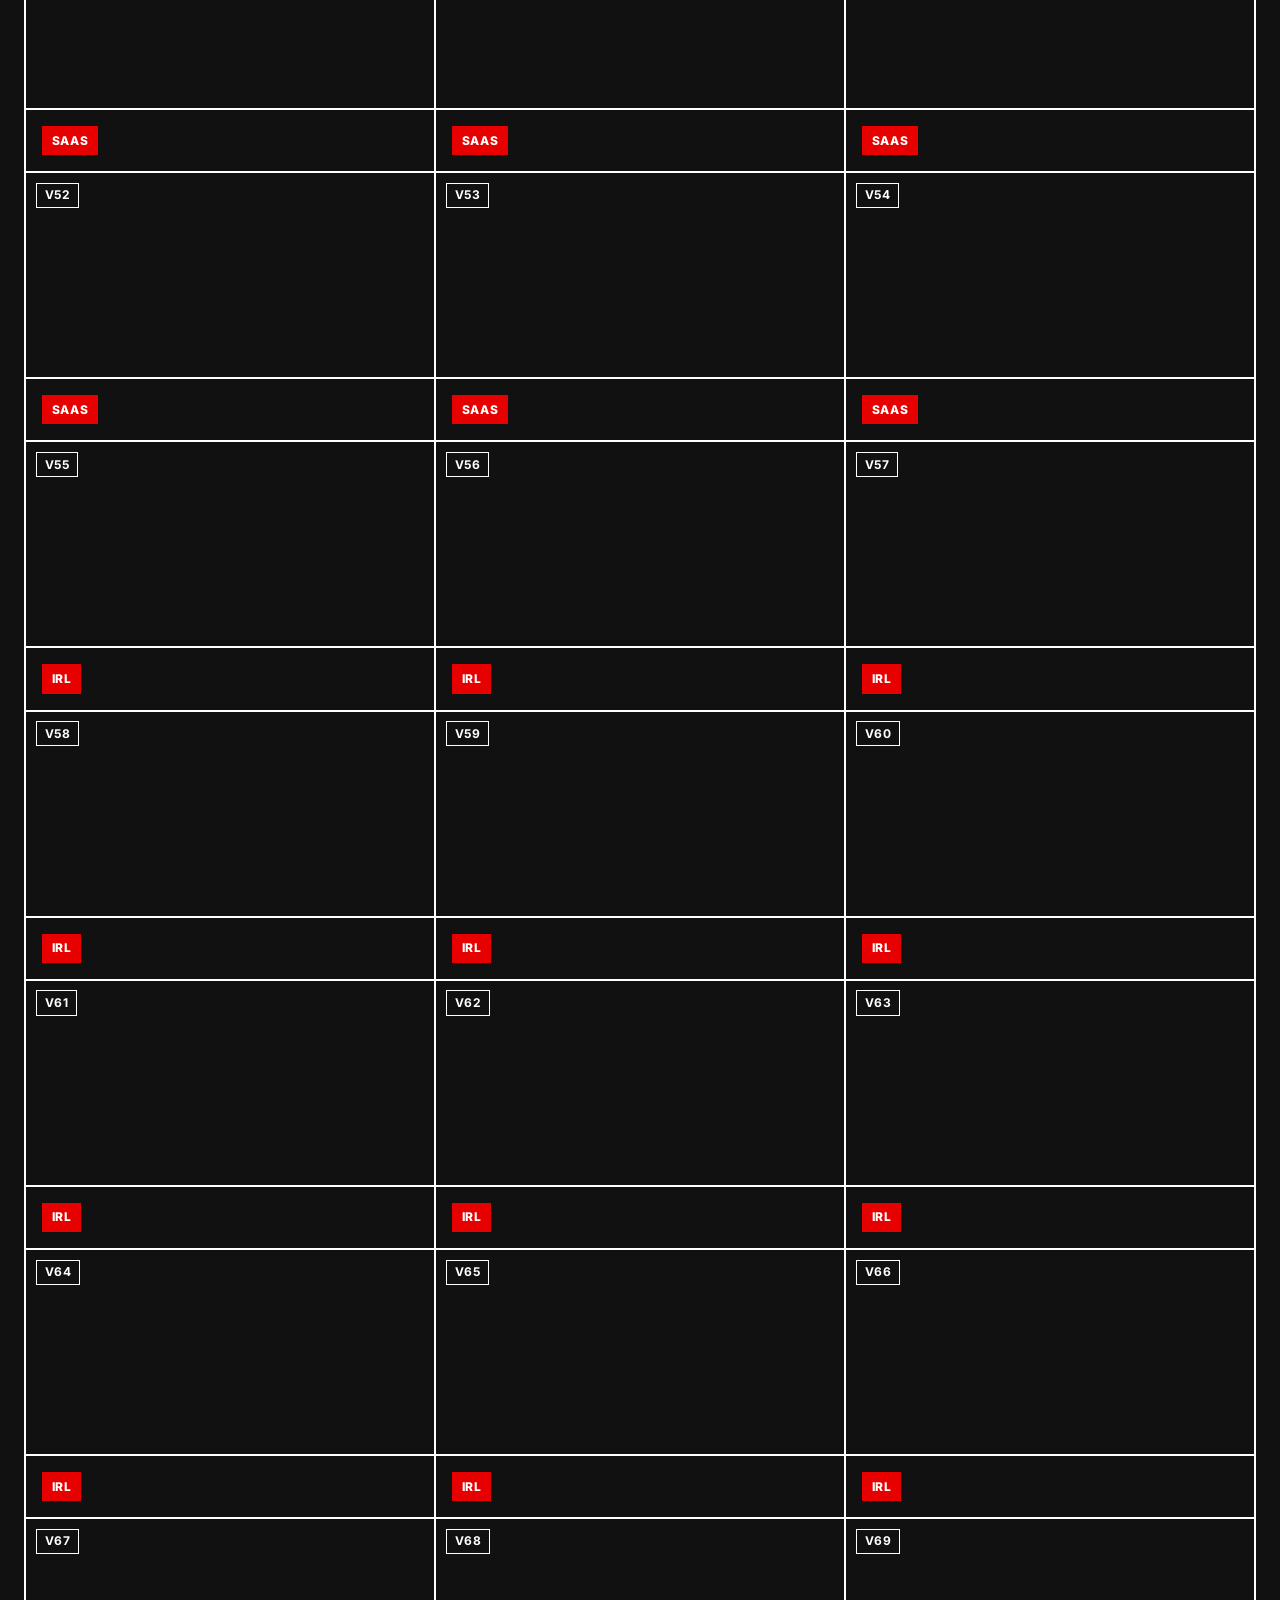
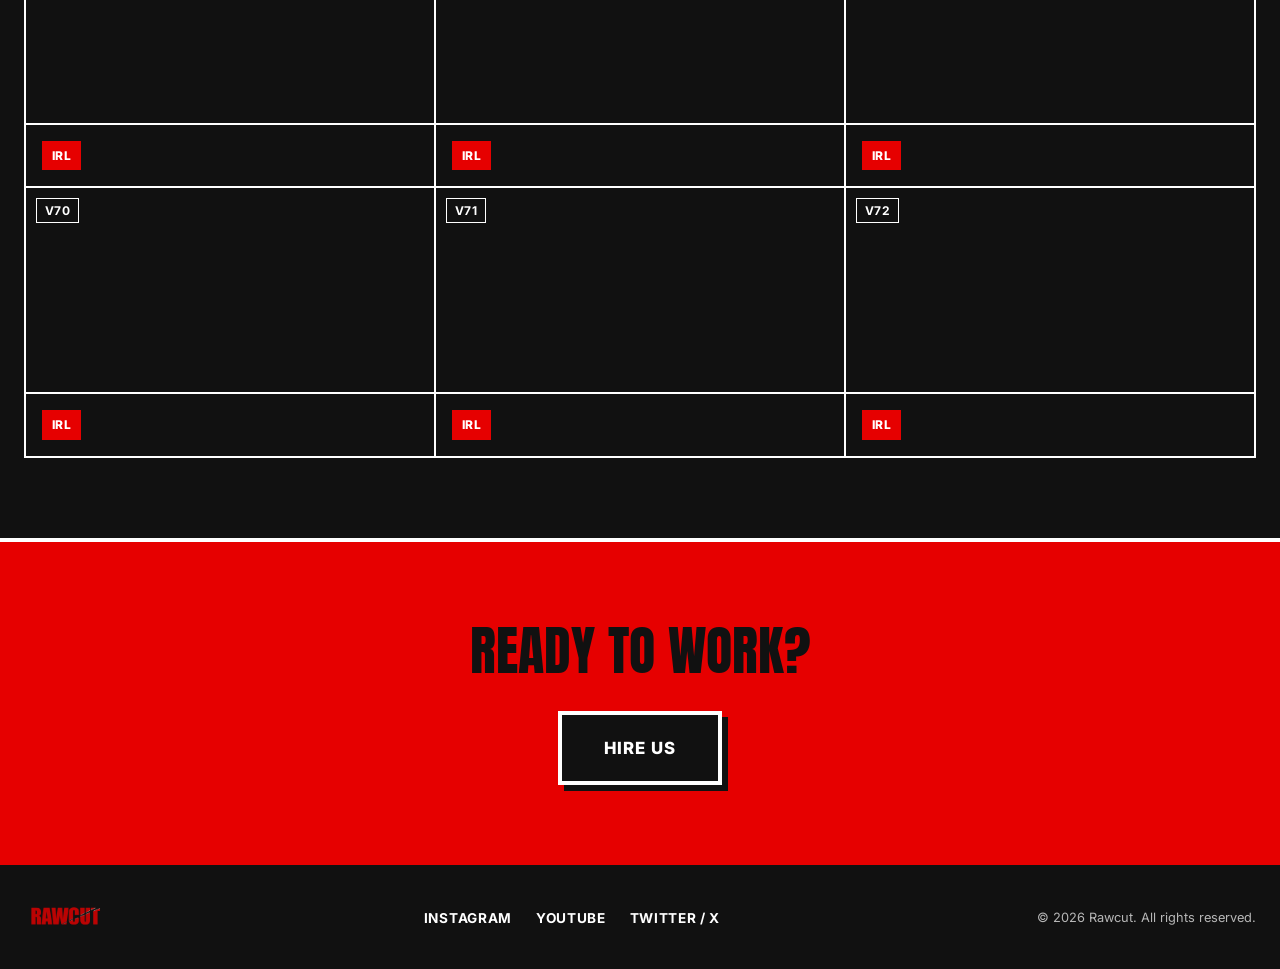
==== commit fa5a38ed: "Fixed V1, V2, V3 numbering" ====
--- a/work.html
+++ b/work.html
@@ -218,23 +218,6 @@
         <div class="card-meta"><span class="card-tag">Documentaries</span></div>
       </article>
 
-      <article class="portfolio-card" data-category="documentaries">
-        <div class="gif-wrapper">
-          <video autoplay loop muted playsinline>
-            <source src="portfolio/documentaries/19.mp4" type="video/mp4">
-          </video>
-        </div>
-        <div class="card-meta"><span class="card-tag">Documentaries</span></div>
-      </article>
-
-      <article class="portfolio-card" data-category="documentaries">
-        <div class="gif-wrapper">
-          <video autoplay loop muted playsinline>
-            <source src="portfolio/documentaries/20.mp4" type="video/mp4">
-          </video>
-        </div>
-        <div class="card-meta"><span class="card-tag">Documentaries</span></div>
-      </article>
 
       <!-- ==============================================
            UGC (1-20)
@@ -401,24 +384,6 @@
         <div class="card-meta"><span class="card-tag">UGC</span></div>
       </article>
 
-      <article class="portfolio-card" data-category="ugc">
-        <div class="gif-wrapper">
-          <video autoplay loop muted playsinline>
-            <source src="portfolio/ugc/19.mp4" type="video/mp4">
-          </video>
-        </div>
-        <div class="card-meta"><span class="card-tag">UGC</span></div>
-      </article>
-
-      <article class="portfolio-card" data-category="ugc">
-        <div class="gif-wrapper">
-          <video autoplay loop muted playsinline>
-            <source src="portfolio/ugc/20.mp4" type="video/mp4">
-          </video>
-        </div>
-        <div class="card-meta"><span class="card-tag">UGC</span></div>
-      </article>
-
       <!-- ==============================================
            SAAS (1-20)
            ============================================== -->
@@ -584,24 +549,6 @@
         <div class="card-meta"><span class="card-tag">SAAS</span></div>
       </article>
 
-      <article class="portfolio-card" data-category="saas">
-        <div class="gif-wrapper">
-          <video autoplay loop muted playsinline>
-            <source src="portfolio/saas/19.mp4" type="video/mp4">
-          </video>
-        </div>
-        <div class="card-meta"><span class="card-tag">SAAS</span></div>
-      </article>
-
-      <article class="portfolio-card" data-category="saas">
-        <div class="gif-wrapper">
-          <video autoplay loop muted playsinline>
-            <source src="portfolio/saas/20.mp4" type="video/mp4">
-          </video>
-        </div>
-        <div class="card-meta"><span class="card-tag">SAAS</span></div>
-      </article>
-
       <!-- ==============================================
            IRL (1-20)
            ============================================== -->
@@ -762,24 +709,6 @@
         <div class="gif-wrapper">
           <video autoplay loop muted playsinline>
             <source src="portfolio/irl/18.mp4" type="video/mp4">
-          </video>
-        </div>
-        <div class="card-meta"><span class="card-tag">IRL</span></div>
-      </article>
-
-      <article class="portfolio-card" data-category="irl">
-        <div class="gif-wrapper">
-          <video autoplay loop muted playsinline>
-            <source src="portfolio/irl/19.mp4" type="video/mp4">
-          </video>
-        </div>
-        <div class="card-meta"><span class="card-tag">IRL</span></div>
-      </article>
-
-      <article class="portfolio-card" data-category="irl">
-        <div class="gif-wrapper">
-          <video autoplay loop muted playsinline>
-            <source src="portfolio/irl/20.mp4" type="video/mp4">
           </video>
         </div>
         <div class="card-meta"><span class="card-tag">IRL</span></div>
@@ -802,15 +731,14 @@
 <!-- FOOTER -->
 <footer class="site-footer">
   <div class="footer-inner">
-    <!-- Updated Footer Logo Here -->
     <a href="index.html" class="footer-logo">
       <img src="assets/rawcut_logo.png" alt="Rawcut Logo">
     </a>
 
     <ul class="social-links">
-      <li><a href="https://www.instagram.com" target="_blank" rel="noopener">Instagram</a></li>
+      <li><a href="https://www.instagram.com/sahercutiepie" target="_blank" rel="noopener">Instagram</a></li>
       <li><a href="https://www.youtube.com/channel/UC3kZkNFNBU1rIQS60clERNA" target="_blank" rel="noopener">YouTube</a></li>
-      <li><a href="https://twitter.com" target="_blank" rel="noopener">Twitter / X</a></li>
+      <li><a href="https://twitter.com/DanishC66503684" target="_blank" rel="noopener">Twitter / X</a></li>
     </ul>
     <p class="copyright">© <span id="year"></span> Rawcut. All rights reserved.</p>
   </div>
--- a/styles.css
+++ b/styles.css
@@ -610,25 +610,27 @@
   color: var(--text-color);
 }
 
-/* Grid — Dynamic Masonry (CSS Columns) */
+/* Grid — Left-to-Right Flow with Mixed Heights */
 .portfolio-grid {
   margin-top: 2.5rem;
-  column-count: 1; /* 1 column on mobile */
-  column-gap: 2px; /* Vertical seams */
+  display: grid;
+  grid-template-columns: 1fr; /* 1 column on mobile */
+  gap: 2px; /* Uniform seams */
   background: var(--text-color);
   border: 2px solid var(--text-color);
+  align-items: start; /* CRITICAL: Prevents 16:9 videos from stretching to match 9:16 videos */
   counter-reset: card-counter;
 }
 
 @media (min-width: 640px) {
   .portfolio-grid {
-    column-count: 2; /* 2 columns on tablets */
+    grid-template-columns: repeat(2, 1fr); /* 2 columns on tablets */
   }
 }
 
 @media (min-width: 1000px) {
   .portfolio-grid {
-    column-count: 3; /* 3 columns on desktop */
+    grid-template-columns: repeat(3, 1fr); /* 3 columns on desktop */
   }
 }
 
@@ -636,8 +638,6 @@
   background: var(--bg-color);
   counter-increment: card-counter;
   position: relative;
-  break-inside: avoid; /* Forces the card to stay in one piece */
-  margin-bottom: 2px; /* Horizontal seams */
   display: flex;
   flex-direction: column;
 }
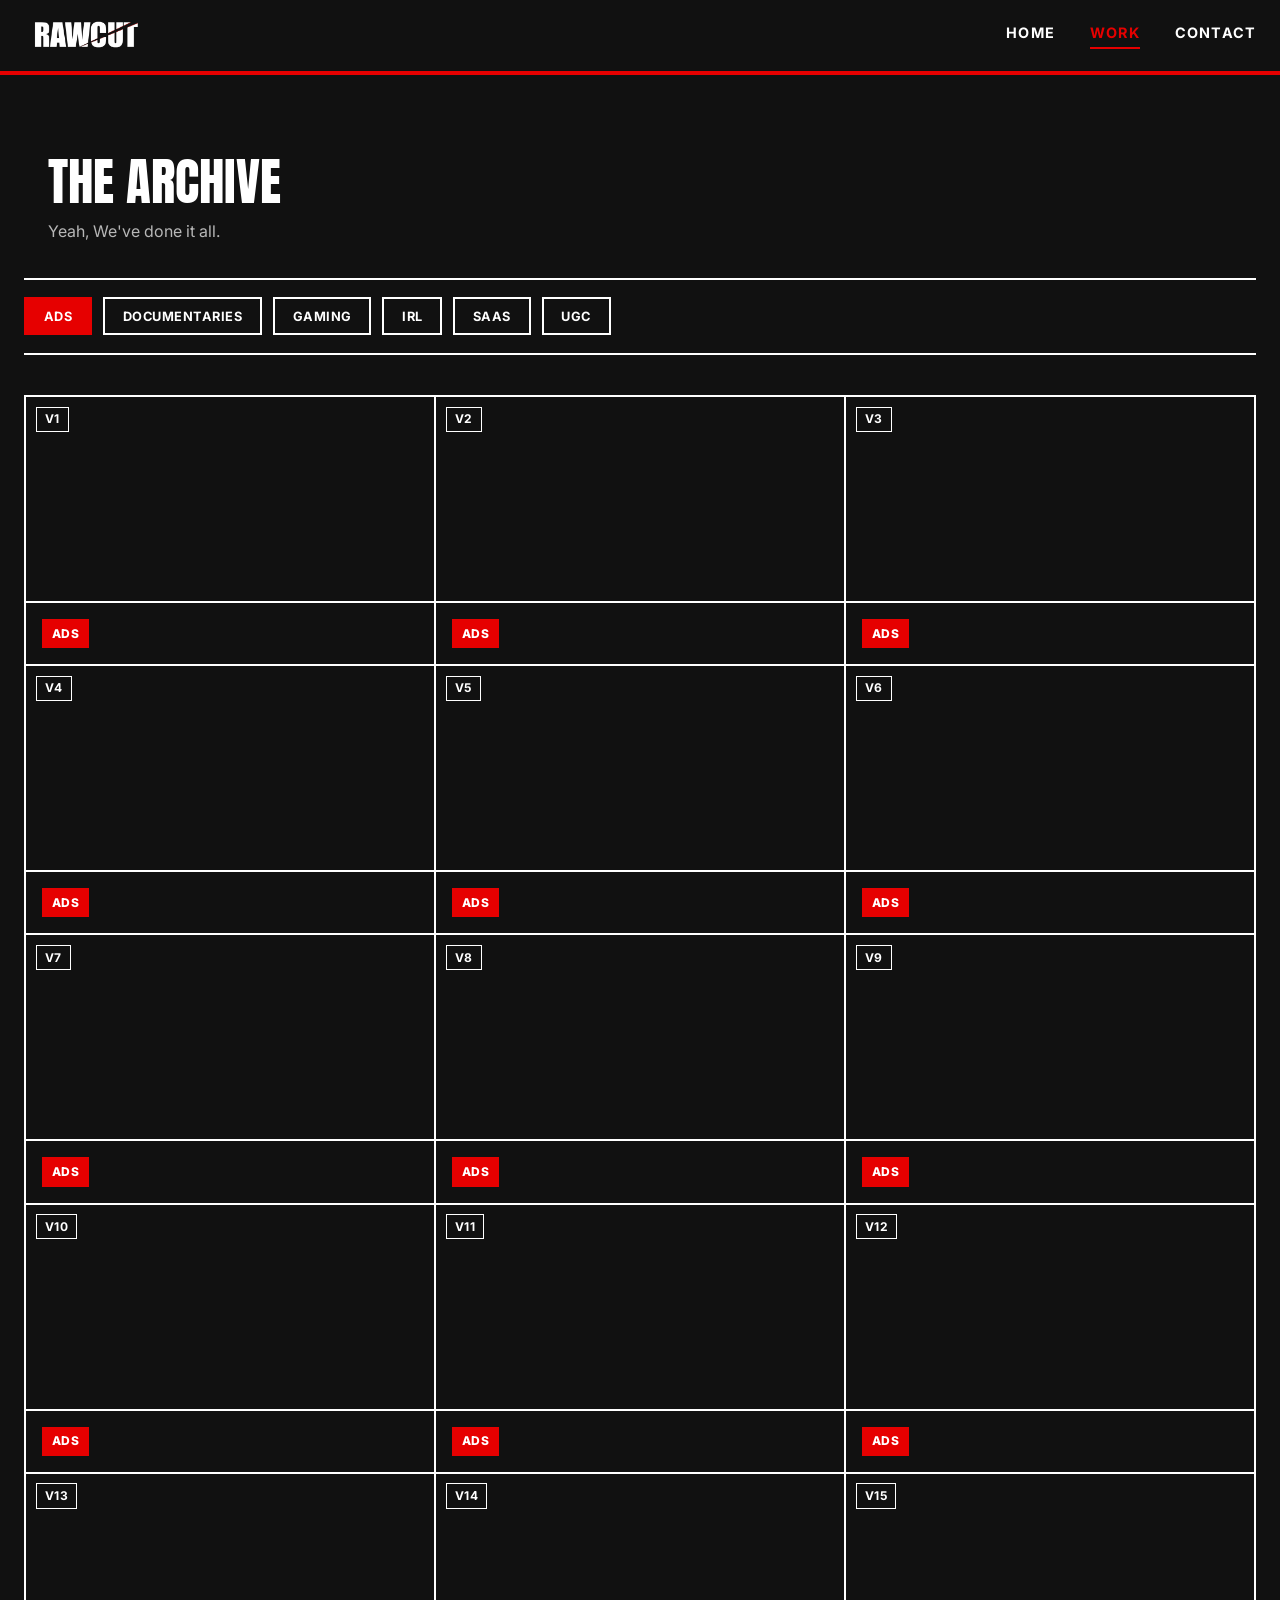
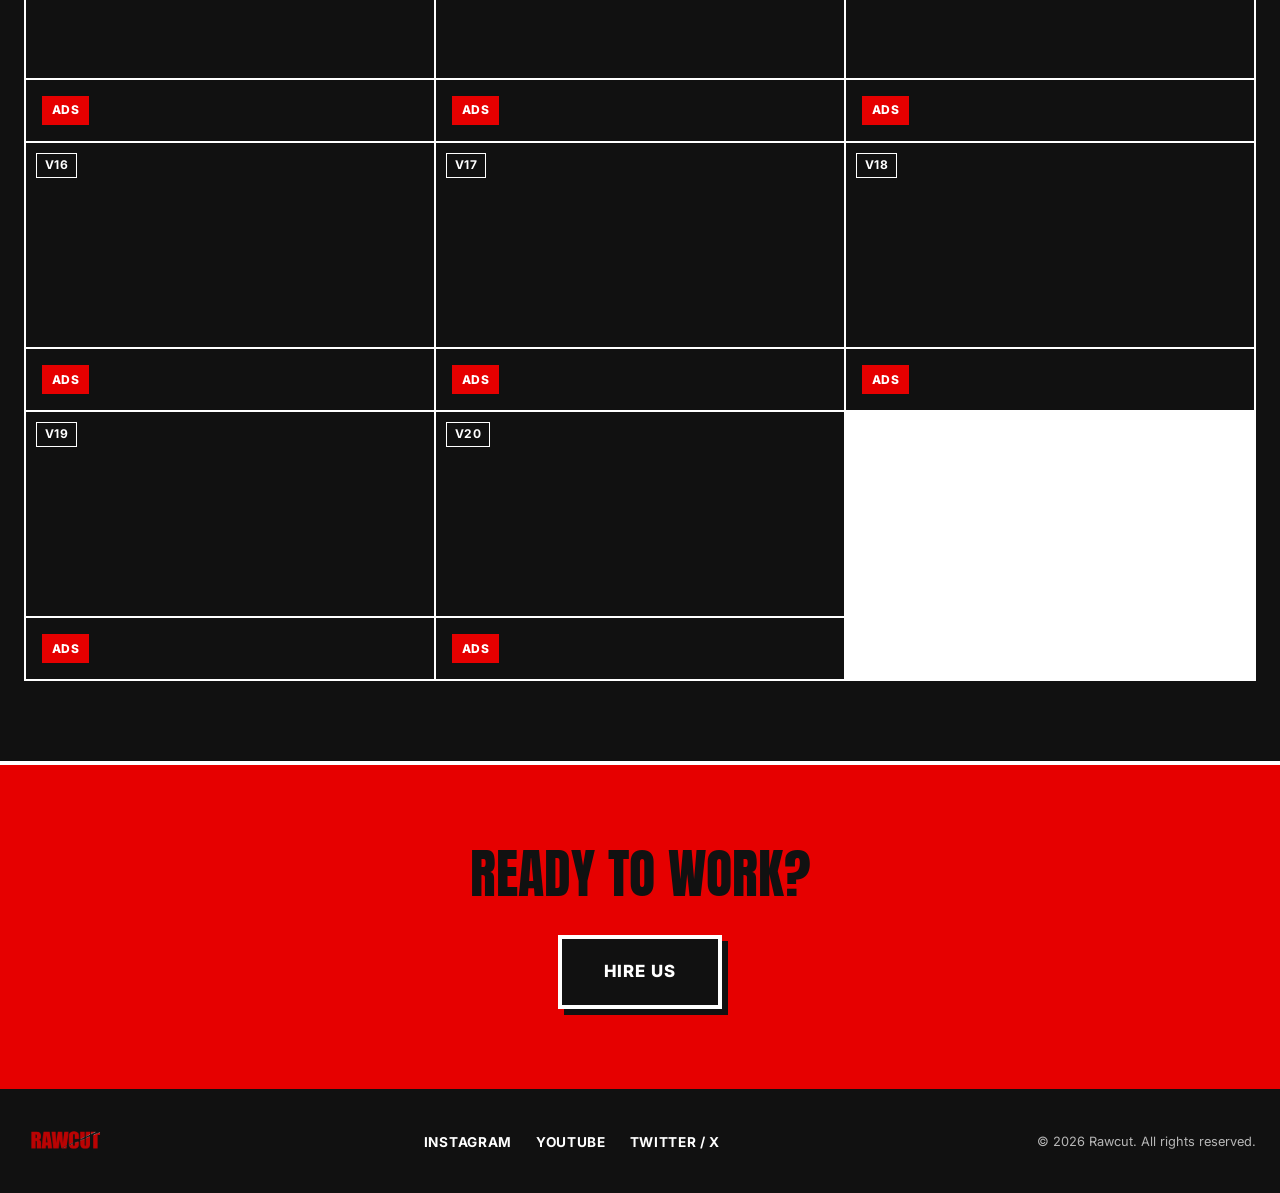
==== commit 325930d7: "Updated portfolio" ====
--- a/work.html
+++ b/work.html
@@ -42,676 +42,464 @@
 
     <div class="filter-bar-wrap">
       <div class="filter-bar" id="filterBar">
-        <button class="filter-btn is-active" data-filter="all">All</button>
+        <button class="filter-btn is-active" data-filter="ads">Ads</button>
         <button class="filter-btn" data-filter="documentaries">Documentaries</button>
+        <button class="filter-btn" data-filter="gaming">Gaming</button>
+        <button class="filter-btn" data-filter="irl">IRL</button>
+        <button class="filter-btn" data-filter="saas">SAAS</button>
         <button class="filter-btn" data-filter="ugc">UGC</button>
-        <button class="filter-btn" data-filter="saas">SAAS</button>
-        <button class="filter-btn" data-filter="irl">IRL</button>
       </div>
     </div>
 
     <!-- Portfolio Grid -->
     <div class="portfolio-grid" id="portfolioGrid">
+
+      <!-- ==============================================
+           ADS (1-20)
+           ============================================== -->
+      <article class="portfolio-card" data-category="ads">
+        <div class="gif-wrapper"><video loop muted playsinline preload="none"><source data-src="portfolio/ads/1.mp4" type="video/mp4"></video></div>
+        <div class="card-meta"><span class="card-tag">Ads</span></div>
+      </article>
+      <article class="portfolio-card" data-category="ads">
+        <div class="gif-wrapper"><video loop muted playsinline preload="none"><source data-src="portfolio/ads/2.mp4" type="video/mp4"></video></div>
+        <div class="card-meta"><span class="card-tag">Ads</span></div>
+      </article>
+      <article class="portfolio-card" data-category="ads">
+        <div class="gif-wrapper"><video loop muted playsinline preload="none"><source data-src="portfolio/ads/3.mp4" type="video/mp4"></video></div>
+        <div class="card-meta"><span class="card-tag">Ads</span></div>
+      </article>
+      <article class="portfolio-card" data-category="ads">
+        <div class="gif-wrapper"><video loop muted playsinline preload="none"><source data-src="portfolio/ads/4.mp4" type="video/mp4"></video></div>
+        <div class="card-meta"><span class="card-tag">Ads</span></div>
+      </article>
+      <article class="portfolio-card" data-category="ads">
+        <div class="gif-wrapper"><video loop muted playsinline preload="none"><source data-src="portfolio/ads/5.mp4" type="video/mp4"></video></div>
+        <div class="card-meta"><span class="card-tag">Ads</span></div>
+      </article>
+      <article class="portfolio-card" data-category="ads">
+        <div class="gif-wrapper"><video loop muted playsinline preload="none"><source data-src="portfolio/ads/6.mp4" type="video/mp4"></video></div>
+        <div class="card-meta"><span class="card-tag">Ads</span></div>
+      </article>
+      <article class="portfolio-card" data-category="ads">
+        <div class="gif-wrapper"><video loop muted playsinline preload="none"><source data-src="portfolio/ads/7.mp4" type="video/mp4"></video></div>
+        <div class="card-meta"><span class="card-tag">Ads</span></div>
+      </article>
+      <article class="portfolio-card" data-category="ads">
+        <div class="gif-wrapper"><video loop muted playsinline preload="none"><source data-src="portfolio/ads/8.mp4" type="video/mp4"></video></div>
+        <div class="card-meta"><span class="card-tag">Ads</span></div>
+      </article>
+      <article class="portfolio-card" data-category="ads">
+        <div class="gif-wrapper"><video loop muted playsinline preload="none"><source data-src="portfolio/ads/9.mp4" type="video/mp4"></video></div>
+        <div class="card-meta"><span class="card-tag">Ads</span></div>
+      </article>
+      <article class="portfolio-card" data-category="ads">
+        <div class="gif-wrapper"><video loop muted playsinline preload="none"><source data-src="portfolio/ads/10.mp4" type="video/mp4"></video></div>
+        <div class="card-meta"><span class="card-tag">Ads</span></div>
+      </article>
+      <article class="portfolio-card" data-category="ads">
+        <div class="gif-wrapper"><video loop muted playsinline preload="none"><source data-src="portfolio/ads/11.mp4" type="video/mp4"></video></div>
+        <div class="card-meta"><span class="card-tag">Ads</span></div>
+      </article>
+      <article class="portfolio-card" data-category="ads">
+        <div class="gif-wrapper"><video loop muted playsinline preload="none"><source data-src="portfolio/ads/12.mp4" type="video/mp4"></video></div>
+        <div class="card-meta"><span class="card-tag">Ads</span></div>
+      </article>
+      <article class="portfolio-card" data-category="ads">
+        <div class="gif-wrapper"><video loop muted playsinline preload="none"><source data-src="portfolio/ads/13.mp4" type="video/mp4"></video></div>
+        <div class="card-meta"><span class="card-tag">Ads</span></div>
+      </article>
+      <article class="portfolio-card" data-category="ads">
+        <div class="gif-wrapper"><video loop muted playsinline preload="none"><source data-src="portfolio/ads/14.mp4" type="video/mp4"></video></div>
+        <div class="card-meta"><span class="card-tag">Ads</span></div>
+      </article>
+      <article class="portfolio-card" data-category="ads">
+        <div class="gif-wrapper"><video loop muted playsinline preload="none"><source data-src="portfolio/ads/15.mp4" type="video/mp4"></video></div>
+        <div class="card-meta"><span class="card-tag">Ads</span></div>
+      </article>
+      <article class="portfolio-card" data-category="ads">
+        <div class="gif-wrapper"><video loop muted playsinline preload="none"><source data-src="portfolio/ads/16.mp4" type="video/mp4"></video></div>
+        <div class="card-meta"><span class="card-tag">Ads</span></div>
+      </article>
+      <article class="portfolio-card" data-category="ads">
+        <div class="gif-wrapper"><video loop muted playsinline preload="none"><source data-src="portfolio/ads/17.mp4" type="video/mp4"></video></div>
+        <div class="card-meta"><span class="card-tag">Ads</span></div>
+      </article>
+      <article class="portfolio-card" data-category="ads">
+        <div class="gif-wrapper"><video loop muted playsinline preload="none"><source data-src="portfolio/ads/18.mp4" type="video/mp4"></video></div>
+        <div class="card-meta"><span class="card-tag">Ads</span></div>
+      </article>
+      <article class="portfolio-card" data-category="ads">
+        <div class="gif-wrapper"><video loop muted playsinline preload="none"><source data-src="portfolio/ads/19.mp4" type="video/mp4"></video></div>
+        <div class="card-meta"><span class="card-tag">Ads</span></div>
+      </article>
+      <article class="portfolio-card" data-category="ads">
+        <div class="gif-wrapper"><video loop muted playsinline preload="none"><source data-src="portfolio/ads/20.mp4" type="video/mp4"></video></div>
+        <div class="card-meta"><span class="card-tag">Ads</span></div>
+      </article>
 
       <!-- ==============================================
            DOCUMENTARIES (1-20)
            ============================================== -->
       <article class="portfolio-card" data-category="documentaries">
-        <div class="gif-wrapper">
-          <video autoplay loop muted playsinline>
-            <source src="portfolio/documentaries/1.mp4" type="video/mp4">
-          </video>
-        </div>
-        <div class="card-meta"><span class="card-tag">Documentaries</span></div>
-      </article>
-
-      <article class="portfolio-card" data-category="documentaries">
-        <div class="gif-wrapper">
-          <video autoplay loop muted playsinline>
-            <source src="portfolio/documentaries/2.mp4" type="video/mp4">
-          </video>
-        </div>
-        <div class="card-meta"><span class="card-tag">Documentaries</span></div>
-      </article>
-
-      <article class="portfolio-card" data-category="documentaries">
-        <div class="gif-wrapper">
-          <video autoplay loop muted playsinline>
-            <source src="portfolio/documentaries/3.mp4" type="video/mp4">
-          </video>
-        </div>
-        <div class="card-meta"><span class="card-tag">Documentaries</span></div>
-      </article>
-
-      <article class="portfolio-card" data-category="documentaries">
-        <div class="gif-wrapper">
-          <video autoplay loop muted playsinline>
-            <source src="portfolio/documentaries/4.mp4" type="video/mp4">
-          </video>
-        </div>
-        <div class="card-meta"><span class="card-tag">Documentaries</span></div>
-      </article>
-
-      <article class="portfolio-card" data-category="documentaries">
-        <div class="gif-wrapper">
-          <video autoplay loop muted playsinline>
-            <source src="portfolio/documentaries/5.mp4" type="video/mp4">
-          </video>
-        </div>
-        <div class="card-meta"><span class="card-tag">Documentaries</span></div>
-      </article>
-
-      <article class="portfolio-card" data-category="documentaries">
-        <div class="gif-wrapper">
-          <video autoplay loop muted playsinline>
-            <source src="portfolio/documentaries/6.mp4" type="video/mp4">
-          </video>
-        </div>
-        <div class="card-meta"><span class="card-tag">Documentaries</span></div>
-      </article>
-
-      <article class="portfolio-card" data-category="documentaries">
-        <div class="gif-wrapper">
-          <video autoplay loop muted playsinline>
-            <source src="portfolio/documentaries/7.mp4" type="video/mp4">
-          </video>
-        </div>
-        <div class="card-meta"><span class="card-tag">Documentaries</span></div>
-      </article>
-
-      <article class="portfolio-card" data-category="documentaries">
-        <div class="gif-wrapper">
-          <video autoplay loop muted playsinline>
-            <source src="portfolio/documentaries/8.mp4" type="video/mp4">
-          </video>
-        </div>
-        <div class="card-meta"><span class="card-tag">Documentaries</span></div>
-      </article>
-
-      <article class="portfolio-card" data-category="documentaries">
-        <div class="gif-wrapper">
-          <video autoplay loop muted playsinline>
-            <source src="portfolio/documentaries/9.mp4" type="video/mp4">
-          </video>
-        </div>
-        <div class="card-meta"><span class="card-tag">Documentaries</span></div>
-      </article>
-
-      <article class="portfolio-card" data-category="documentaries">
-        <div class="gif-wrapper">
-          <video autoplay loop muted playsinline>
-            <source src="portfolio/documentaries/10.mp4" type="video/mp4">
-          </video>
-        </div>
-        <div class="card-meta"><span class="card-tag">Documentaries</span></div>
-      </article>
-
-      <article class="portfolio-card" data-category="documentaries">
-        <div class="gif-wrapper">
-          <video autoplay loop muted playsinline>
-            <source src="portfolio/documentaries/11.mp4" type="video/mp4">
-          </video>
-        </div>
-        <div class="card-meta"><span class="card-tag">Documentaries</span></div>
-      </article>
-
-      <article class="portfolio-card" data-category="documentaries">
-        <div class="gif-wrapper">
-          <video autoplay loop muted playsinline>
-            <source src="portfolio/documentaries/12.mp4" type="video/mp4">
-          </video>
-        </div>
-        <div class="card-meta"><span class="card-tag">Documentaries</span></div>
-      </article>
-
-      <article class="portfolio-card" data-category="documentaries">
-        <div class="gif-wrapper">
-          <video autoplay loop muted playsinline>
-            <source src="portfolio/documentaries/13.mp4" type="video/mp4">
-          </video>
-        </div>
-        <div class="card-meta"><span class="card-tag">Documentaries</span></div>
-      </article>
-
-      <article class="portfolio-card" data-category="documentaries">
-        <div class="gif-wrapper">
-          <video autoplay loop muted playsinline>
-            <source src="portfolio/documentaries/14.mp4" type="video/mp4">
-          </video>
-        </div>
-        <div class="card-meta"><span class="card-tag">Documentaries</span></div>
-      </article>
-
-      <article class="portfolio-card" data-category="documentaries">
-        <div class="gif-wrapper">
-          <video autoplay loop muted playsinline>
-            <source src="portfolio/documentaries/15.mp4" type="video/mp4">
-          </video>
-        </div>
-        <div class="card-meta"><span class="card-tag">Documentaries</span></div>
-      </article>
-
-      <article class="portfolio-card" data-category="documentaries">
-        <div class="gif-wrapper">
-          <video autoplay loop muted playsinline>
-            <source src="portfolio/documentaries/16.mp4" type="video/mp4">
-          </video>
-        </div>
-        <div class="card-meta"><span class="card-tag">Documentaries</span></div>
-      </article>
-
-      <article class="portfolio-card" data-category="documentaries">
-        <div class="gif-wrapper">
-          <video autoplay loop muted playsinline>
-            <source src="portfolio/documentaries/17.mp4" type="video/mp4">
-          </video>
-        </div>
-        <div class="card-meta"><span class="card-tag">Documentaries</span></div>
-      </article>
-
-      <article class="portfolio-card" data-category="documentaries">
-        <div class="gif-wrapper">
-          <video autoplay loop muted playsinline>
-            <source src="portfolio/documentaries/18.mp4" type="video/mp4">
-          </video>
-        </div>
-        <div class="card-meta"><span class="card-tag">Documentaries</span></div>
-      </article>
-
+        <div class="gif-wrapper"><video loop muted playsinline preload="none"><source data-src="portfolio/documentaries/1.mp4" type="video/mp4"></video></div>
+        <div class="card-meta"><span class="card-tag">Documentaries</span></div>
+      </article>
+      <article class="portfolio-card" data-category="documentaries">
+        <div class="gif-wrapper"><video loop muted playsinline preload="none"><source data-src="portfolio/documentaries/2.mp4" type="video/mp4"></video></div>
+        <div class="card-meta"><span class="card-tag">Documentaries</span></div>
+      </article>
+      <article class="portfolio-card" data-category="documentaries">
+        <div class="gif-wrapper"><video loop muted playsinline preload="none"><source data-src="portfolio/documentaries/3.mp4" type="video/mp4"></video></div>
+        <div class="card-meta"><span class="card-tag">Documentaries</span></div>
+      </article>
+      <article class="portfolio-card" data-category="documentaries">
+        <div class="gif-wrapper"><video loop muted playsinline preload="none"><source data-src="portfolio/documentaries/4.mp4" type="video/mp4"></video></div>
+        <div class="card-meta"><span class="card-tag">Documentaries</span></div>
+      </article>
+      <article class="portfolio-card" data-category="documentaries">
+        <div class="gif-wrapper"><video loop muted playsinline preload="none"><source data-src="portfolio/documentaries/5.mp4" type="video/mp4"></video></div>
+        <div class="card-meta"><span class="card-tag">Documentaries</span></div>
+      </article>
+      <article class="portfolio-card" data-category="documentaries">
+        <div class="gif-wrapper"><video loop muted playsinline preload="none"><source data-src="portfolio/documentaries/6.mp4" type="video/mp4"></video></div>
+        <div class="card-meta"><span class="card-tag">Documentaries</span></div>
+      </article>
+      <article class="portfolio-card" data-category="documentaries">
+        <div class="gif-wrapper"><video loop muted playsinline preload="none"><source data-src="portfolio/documentaries/7.mp4" type="video/mp4"></video></div>
+        <div class="card-meta"><span class="card-tag">Documentaries</span></div>
+      </article>
+      <article class="portfolio-card" data-category="documentaries">
+        <div class="gif-wrapper"><video loop muted playsinline preload="none"><source data-src="portfolio/documentaries/8.mp4" type="video/mp4"></video></div>
+        <div class="card-meta"><span class="card-tag">Documentaries</span></div>
+      </article>
+      <article class="portfolio-card" data-category="documentaries">
+        <div class="gif-wrapper"><video loop muted playsinline preload="none"><source data-src="portfolio/documentaries/9.mp4" type="video/mp4"></video></div>
+        <div class="card-meta"><span class="card-tag">Documentaries</span></div>
+      </article>
+      <article class="portfolio-card" data-category="documentaries">
+        <div class="gif-wrapper"><video loop muted playsinline preload="none"><source data-src="portfolio/documentaries/10.mp4" type="video/mp4"></video></div>
+        <div class="card-meta"><span class="card-tag">Documentaries</span></div>
+      </article>
+      <article class="portfolio-card" data-category="documentaries">
+        <div class="gif-wrapper"><video loop muted playsinline preload="none"><source data-src="portfolio/documentaries/11.mp4" type="video/mp4"></video></div>
+        <div class="card-meta"><span class="card-tag">Documentaries</span></div>
+      </article>
+      <article class="portfolio-card" data-category="documentaries">
+        <div class="gif-wrapper"><video loop muted playsinline preload="none"><source data-src="portfolio/documentaries/12.mp4" type="video/mp4"></video></div>
+        <div class="card-meta"><span class="card-tag">Documentaries</span></div>
+      </article>
+      <article class="portfolio-card" data-category="documentaries">
+        <div class="gif-wrapper"><video loop muted playsinline preload="none"><source data-src="portfolio/documentaries/13.mp4" type="video/mp4"></video></div>
+        <div class="card-meta"><span class="card-tag">Documentaries</span></div>
+      </article>
+      <article class="portfolio-card" data-category="documentaries">
+        <div class="gif-wrapper"><video loop muted playsinline preload="none"><source data-src="portfolio/documentaries/14.mp4" type="video/mp4"></video></div>
+        <div class="card-meta"><span class="card-tag">Documentaries</span></div>
+      </article>
+      <article class="portfolio-card" data-category="documentaries">
+        <div class="gif-wrapper"><video loop muted playsinline preload="none"><source data-src="portfolio/documentaries/15.mp4" type="video/mp4"></video></div>
+        <div class="card-meta"><span class="card-tag">Documentaries</span></div>
+      </article>
+      <article class="portfolio-card" data-category="documentaries">
+        <div class="gif-wrapper"><video loop muted playsinline preload="none"><source data-src="portfolio/documentaries/16.mp4" type="video/mp4"></video></div>
+        <div class="card-meta"><span class="card-tag">Documentaries</span></div>
+      </article>
+      <article class="portfolio-card" data-category="documentaries">
+        <div class="gif-wrapper"><video loop muted playsinline preload="none"><source data-src="portfolio/documentaries/17.mp4" type="video/mp4"></video></div>
+        <div class="card-meta"><span class="card-tag">Documentaries</span></div>
+      </article>
+      <article class="portfolio-card" data-category="documentaries">
+        <div class="gif-wrapper"><video loop muted playsinline preload="none"><source data-src="portfolio/documentaries/18.mp4" type="video/mp4"></video></div>
+        <div class="card-meta"><span class="card-tag">Documentaries</span></div>
+      </article>
+      <article class="portfolio-card" data-category="documentaries">
+        <div class="gif-wrapper"><video loop muted playsinline preload="none"><source data-src="portfolio/documentaries/19.mp4" type="video/mp4"></video></div>
+        <div class="card-meta"><span class="card-tag">Documentaries</span></div>
+      </article>
+      <article class="portfolio-card" data-category="documentaries">
+        <div class="gif-wrapper"><video loop muted playsinline preload="none"><source data-src="portfolio/documentaries/20.mp4" type="video/mp4"></video></div>
+        <div class="card-meta"><span class="card-tag">Documentaries</span></div>
+      </article>
+
+      <!-- ==============================================
+           GAMING (1-20)
+           ============================================== -->
+      <article class="portfolio-card" data-category="gaming">
+        <div class="gif-wrapper"><video loop muted playsinline preload="none"><source data-src="portfolio/gaming/1.mp4" type="video/mp4"></video></div>
+        <div class="card-meta"><span class="card-tag">Gaming</span></div>
+      </article>
+      <article class="portfolio-card" data-category="gaming">
+        <div class="gif-wrapper"><video loop muted playsinline preload="none"><source data-src="portfolio/gaming/2.mp4" type="video/mp4"></video></div>
+        <div class="card-meta"><span class="card-tag">Gaming</span></div>
+      </article>
+      <article class="portfolio-card" data-category="gaming">
+        <div class="gif-wrapper"><video loop muted playsinline preload="none"><source data-src="portfolio/gaming/3.mp4" type="video/mp4"></video></div>
+        <div class="card-meta"><span class="card-tag">Gaming</span></div>
+      </article>
+      <article class="portfolio-card" data-category="gaming">
+        <div class="gif-wrapper"><video loop muted playsinline preload="none"><source data-src="portfolio/gaming/4.mp4" type="video/mp4"></video></div>
+        <div class="card-meta"><span class="card-tag">Gaming</span></div>
+      </article>
+      <article class="portfolio-card" data-category="gaming">
+        <div class="gif-wrapper"><video loop muted playsinline preload="none"><source data-src="portfolio/gaming/5.mp4" type="video/mp4"></video></div>
+        <div class="card-meta"><span class="card-tag">Gaming</span></div>
+      </article>
+      <article class="portfolio-card" data-category="gaming">
+        <div class="gif-wrapper"><video loop muted playsinline preload="none"><source data-src="portfolio/gaming/6.mp4" type="video/mp4"></video></div>
+        <div class="card-meta"><span class="card-tag">Gaming</span></div>
+      </article>
+      <article class="portfolio-card" data-category="gaming">
+        <div class="gif-wrapper"><video loop muted playsinline preload="none"><source data-src="portfolio/gaming/7.mp4" type="video/mp4"></video></div>
+        <div class="card-meta"><span class="card-tag">Gaming</span></div>
+      </article>
+      <article class="portfolio-card" data-category="gaming">
+        <div class="gif-wrapper"><video loop muted playsinline preload="none"><source data-src="portfolio/gaming/8.mp4" type="video/mp4"></video></div>
+        <div class="card-meta"><span class="card-tag">Gaming</span></div>
+      </article>
+      <article class="portfolio-card" data-category="gaming">
+        <div class="gif-wrapper"><video loop muted playsinline preload="none"><source data-src="portfolio/gaming/9.mp4" type="video/mp4"></video></div>
+        <div class="card-meta"><span class="card-tag">Gaming</span></div>
+      </article>
+      <article class="portfolio-card" data-category="gaming">
+        <div class="gif-wrapper"><video loop muted playsinline preload="none"><source data-src="portfolio/gaming/10.mp4" type="video/mp4"></video></div>
+        <div class="card-meta"><span class="card-tag">Gaming</span></div>
+      </article>
+      <article class="portfolio-card" data-category="gaming">
+        <div class="gif-wrapper"><video loop muted playsinline preload="none"><source data-src="portfolio/gaming/11.mp4" type="video/mp4"></video></div>
+        <div class="card-meta"><span class="card-tag">Gaming</span></div>
+      </article>
+      <article class="portfolio-card" data-category="gaming">
+        <div class="gif-wrapper"><video loop muted playsinline preload="none"><source data-src="portfolio/gaming/12.mp4" type="video/mp4"></video></div>
+        <div class="card-meta"><span class="card-tag">Gaming</span></div>
+      </article>
+      <article class="portfolio-card" data-category="gaming">
+        <div class="gif-wrapper"><video loop muted playsinline preload="none"><source data-src="portfolio/gaming/13.mp4" type="video/mp4"></video></div>
+        <div class="card-meta"><span class="card-tag">Gaming</span></div>
+      </article>
+      <article class="portfolio-card" data-category="gaming">
+        <div class="gif-wrapper"><video loop muted playsinline preload="none"><source data-src="portfolio/gaming/14.mp4" type="video/mp4"></video></div>
+        <div class="card-meta"><span class="card-tag">Gaming</span></div>
+      </article>
+      <article class="portfolio-card" data-category="gaming">
+        <div class="gif-wrapper"><video loop muted playsinline preload="none"><source data-src="portfolio/gaming/15.mp4" type="video/mp4"></video></div>
+        <div class="card-meta"><span class="card-tag">Gaming</span></div>
+      </article>
+      <article class="portfolio-card" data-category="gaming">
+        <div class="gif-wrapper"><video loop muted playsinline preload="none"><source data-src="portfolio/gaming/16.mp4" type="video/mp4"></video></div>
+        <div class="card-meta"><span class="card-tag">Gaming</span></div>
+      </article>
+      <article class="portfolio-card" data-category="gaming">
+        <div class="gif-wrapper"><video loop muted playsinline preload="none"><source data-src="portfolio/gaming/17.mp4" type="video/mp4"></video></div>
+        <div class="card-meta"><span class="card-tag">Gaming</span></div>
+      </article>
+      <article class="portfolio-card" data-category="gaming">
+        <div class="gif-wrapper"><video loop muted playsinline preload="none"><source data-src="portfolio/gaming/18.mp4" type="video/mp4"></video></div>
+        <div class="card-meta"><span class="card-tag">Gaming</span></div>
+      </article>
+      <article class="portfolio-card" data-category="gaming">
+        <div class="gif-wrapper"><video loop muted playsinline preload="none"><source data-src="portfolio/gaming/19.mp4" type="video/mp4"></video></div>
+        <div class="card-meta"><span class="card-tag">Gaming</span></div>
+      </article>
+      <article class="portfolio-card" data-category="gaming">
+        <div class="gif-wrapper"><video loop muted playsinline preload="none"><source data-src="portfolio/gaming/20.mp4" type="video/mp4"></video></div>
+        <div class="card-meta"><span class="card-tag">Gaming</span></div>
+      </article>
+
+      <!-- ==============================================
+           IRL (1-20)
+           ============================================== -->
+      <article class="portfolio-card" data-category="irl">
+        <div class="gif-wrapper"><video loop muted playsinline preload="none"><source data-src="portfolio/irl/1.mp4" type="video/mp4"></video></div>
+        <div class="card-meta"><span class="card-tag">IRL</span></div>
+      </article>
+      <article class="portfolio-card" data-category="irl">
+        <div class="gif-wrapper"><video loop muted playsinline preload="none"><source data-src="portfolio/irl/2.mp4" type="video/mp4"></video></div>
+        <div class="card-meta"><span class="card-tag">IRL</span></div>
+      </article>
+      <article class="portfolio-card" data-category="irl">
+        <div class="gif-wrapper"><video loop muted playsinline preload="none"><source data-src="portfolio/irl/3.mp4" type="video/mp4"></video></div>
+        <div class="card-meta"><span class="card-tag">IRL</span></div>
+      </article>
+      <article class="portfolio-card" data-category="irl">
+        <div class="gif-wrapper"><video loop muted playsinline preload="none"><source data-src="portfolio/irl/4.mp4" type="video/mp4"></video></div>
+        <div class="card-meta"><span class="card-tag">IRL</span></div>
+      </article>
+      <article class="portfolio-card" data-category="irl">
+        <div class="gif-wrapper"><video loop muted playsinline preload="none"><source data-src="portfolio/irl/5.mp4" type="video/mp4"></video></div>
+        <div class="card-meta"><span class="card-tag">IRL</span></div>
+      </article>
+      <article class="portfolio-card" data-category="irl">
+        <div class="gif-wrapper"><video loop muted playsinline preload="none"><source data-src="portfolio/irl/6.mp4" type="video/mp4"></video></div>
+        <div class="card-meta"><span class="card-tag">IRL</span></div>
+      </article>
+      <article class="portfolio-card" data-category="irl">
+        <div class="gif-wrapper"><video loop muted playsinline preload="none"><source data-src="portfolio/irl/7.mp4" type="video/mp4"></video></div>
+        <div class="card-meta"><span class="card-tag">IRL</span></div>
+      </article>
+      <article class="portfolio-card" data-category="irl">
+        <div class="gif-wrapper"><video loop muted playsinline preload="none"><source data-src="portfolio/irl/8.mp4" type="video/mp4"></video></div>
+        <div class="card-meta"><span class="card-tag">IRL</span></div>
+      </article>
+      <article class="portfolio-card" data-category="irl">
+        <div class="gif-wrapper"><video loop muted playsinline preload="none"><source data-src="portfolio/irl/9.mp4" type="video/mp4"></video></div>
+        <div class="card-meta"><span class="card-tag">IRL</span></div>
+      </article>
+      <article class="portfolio-card" data-category="irl">
+        <div class="gif-wrapper"><video loop muted playsinline preload="none"><source data-src="portfolio/irl/10.mp4" type="video/mp4"></video></div>
+        <div class="card-meta"><span class="card-tag">IRL</span></div>
+      </article>
+      <article class="portfolio-card" data-category="irl">
+        <div class="gif-wrapper"><video loop muted playsinline preload="none"><source data-src="portfolio/irl/11.mp4" type="video/mp4"></video></div>
+        <div class="card-meta"><span class="card-tag">IRL</span></div>
+      </article>
+      <article class="portfolio-card" data-category="irl">
+        <div class="gif-wrapper"><video loop muted playsinline preload="none"><source data-src="portfolio/irl/12.mp4" type="video/mp4"></video></div>
+        <div class="card-meta"><span class="card-tag">IRL</span></div>
+      </article>
+      <article class="portfolio-card" data-category="irl">
+        <div class="gif-wrapper"><video loop muted playsinline preload="none"><source data-src="portfolio/irl/13.mp4" type="video/mp4"></video></div>
+        <div class="card-meta"><span class="card-tag">IRL</span></div>
+      </article>
+      <article class="portfolio-card" data-category="irl">
+        <div class="gif-wrapper"><video loop muted playsinline preload="none"><source data-src="portfolio/irl/14.mp4" type="video/mp4"></video></div>
+        <div class="card-meta"><span class="card-tag">IRL</span></div>
+      </article>
+      <article class="portfolio-card" data-category="irl">
+        <div class="gif-wrapper"><video loop muted playsinline preload="none"><source data-src="portfolio/irl/15.mp4" type="video/mp4"></video></div>
+        <div class="card-meta"><span class="card-tag">IRL</span></div>
+      </article>
+      <article class="portfolio-card" data-category="irl">
+        <div class="gif-wrapper"><video loop muted playsinline preload="none"><source data-src="portfolio/irl/16.mp4" type="video/mp4"></video></div>
+        <div class="card-meta"><span class="card-tag">IRL</span></div>
+      </article>
+      <article class="portfolio-card" data-category="irl">
+        <div class="gif-wrapper"><video loop muted playsinline preload="none"><source data-src="portfolio/irl/17.mp4" type="video/mp4"></video></div>
+        <div class="card-meta"><span class="card-tag">IRL</span></div>
+      </article>
+      <article class="portfolio-card" data-category="irl">
+        <div class="gif-wrapper"><video loop muted playsinline preload="none"><source data-src="portfolio/irl/18.mp4" type="video/mp4"></video></div>
+        <div class="card-meta"><span class="card-tag">IRL</span></div>
+      </article>
+      <article class="portfolio-card" data-category="irl">
+        <div class="gif-wrapper"><video loop muted playsinline preload="none"><source data-src="portfolio/irl/19.mp4" type="video/mp4"></video></div>
+        <div class="card-meta"><span class="card-tag">IRL</span></div>
+      </article>
+      <article class="portfolio-card" data-category="irl">
+        <div class="gif-wrapper"><video loop muted playsinline preload="none"><source data-src="portfolio/irl/20.mp4" type="video/mp4"></video></div>
+        <div class="card-meta"><span class="card-tag">IRL</span></div>
+      </article>
+
+      <!-- ==============================================
+           SAAS (1-6)
+           ============================================== -->
+      <article class="portfolio-card" data-category="saas">
+        <div class="gif-wrapper"><video loop muted playsinline preload="none"><source data-src="portfolio/saas/1.mp4" type="video/mp4"></video></div>
+        <div class="card-meta"><span class="card-tag">SAAS</span></div>
+      </article>
+      <article class="portfolio-card" data-category="saas">
+        <div class="gif-wrapper"><video loop muted playsinline preload="none"><source data-src="portfolio/saas/2.mp4" type="video/mp4"></video></div>
+        <div class="card-meta"><span class="card-tag">SAAS</span></div>
+      </article>
+      <article class="portfolio-card" data-category="saas">
+        <div class="gif-wrapper"><video loop muted playsinline preload="none"><source data-src="portfolio/saas/3.mp4" type="video/mp4"></video></div>
+        <div class="card-meta"><span class="card-tag">SAAS</span></div>
+      </article>
+      <article class="portfolio-card" data-category="saas">
+        <div class="gif-wrapper"><video loop muted playsinline preload="none"><source data-src="portfolio/saas/4.mp4" type="video/mp4"></video></div>
+        <div class="card-meta"><span class="card-tag">SAAS</span></div>
+      </article>
+      <article class="portfolio-card" data-category="saas">
+        <div class="gif-wrapper"><video loop muted playsinline preload="none"><source data-src="portfolio/saas/5.mp4" type="video/mp4"></video></div>
+        <div class="card-meta"><span class="card-tag">SAAS</span></div>
+      </article>
+      <article class="portfolio-card" data-category="saas">
+        <div class="gif-wrapper"><video loop muted playsinline preload="none"><source data-src="portfolio/saas/6.mp4" type="video/mp4"></video></div>
+        <div class="card-meta"><span class="card-tag">SAAS</span></div>
+      </article>
 
       <!-- ==============================================
            UGC (1-20)
            ============================================== -->
       <article class="portfolio-card" data-category="ugc">
-        <div class="gif-wrapper">
-          <video autoplay loop muted playsinline>
-            <source src="portfolio/ugc/1.mp4" type="video/mp4">
-          </video>
-        </div>
-        <div class="card-meta"><span class="card-tag">UGC</span></div>
-      </article>
-
-      <article class="portfolio-card" data-category="ugc">
-        <div class="gif-wrapper">
-          <video autoplay loop muted playsinline>
-            <source src="portfolio/ugc/2.mp4" type="video/mp4">
-          </video>
-        </div>
-        <div class="card-meta"><span class="card-tag">UGC</span></div>
-      </article>
-
-      <article class="portfolio-card" data-category="ugc">
-        <div class="gif-wrapper">
-          <video autoplay loop muted playsinline>
-            <source src="portfolio/ugc/3.mp4" type="video/mp4">
-          </video>
-        </div>
-        <div class="card-meta"><span class="card-tag">UGC</span></div>
-      </article>
-
-      <article class="portfolio-card" data-category="ugc">
-        <div class="gif-wrapper">
-          <video autoplay loop muted playsinline>
-            <source src="portfolio/ugc/4.mp4" type="video/mp4">
-          </video>
-        </div>
-        <div class="card-meta"><span class="card-tag">UGC</span></div>
-      </article>
-
-      <article class="portfolio-card" data-category="ugc">
-        <div class="gif-wrapper">
-          <video autoplay loop muted playsinline>
-            <source src="portfolio/ugc/5.mp4" type="video/mp4">
-          </video>
-        </div>
-        <div class="card-meta"><span class="card-tag">UGC</span></div>
-      </article>
-
-      <article class="portfolio-card" data-category="ugc">
-        <div class="gif-wrapper">
-          <video autoplay loop muted playsinline>
-            <source src="portfolio/ugc/6.mp4" type="video/mp4">
-          </video>
-        </div>
-        <div class="card-meta"><span class="card-tag">UGC</span></div>
-      </article>
-
-      <article class="portfolio-card" data-category="ugc">
-        <div class="gif-wrapper">
-          <video autoplay loop muted playsinline>
-            <source src="portfolio/ugc/7.mp4" type="video/mp4">
-          </video>
-        </div>
-        <div class="card-meta"><span class="card-tag">UGC</span></div>
-      </article>
-
-      <article class="portfolio-card" data-category="ugc">
-        <div class="gif-wrapper">
-          <video autoplay loop muted playsinline>
-            <source src="portfolio/ugc/8.mp4" type="video/mp4">
-          </video>
-        </div>
-        <div class="card-meta"><span class="card-tag">UGC</span></div>
-      </article>
-
-      <article class="portfolio-card" data-category="ugc">
-        <div class="gif-wrapper">
-          <video autoplay loop muted playsinline>
-            <source src="portfolio/ugc/9.mp4" type="video/mp4">
-          </video>
-        </div>
-        <div class="card-meta"><span class="card-tag">UGC</span></div>
-      </article>
-
-      <article class="portfolio-card" data-category="ugc">
-        <div class="gif-wrapper">
-          <video autoplay loop muted playsinline>
-            <source src="portfolio/ugc/10.mp4" type="video/mp4">
-          </video>
-        </div>
-        <div class="card-meta"><span class="card-tag">UGC</span></div>
-      </article>
-
-      <article class="portfolio-card" data-category="ugc">
-        <div class="gif-wrapper">
-          <video autoplay loop muted playsinline>
-            <source src="portfolio/ugc/11.mp4" type="video/mp4">
-          </video>
-        </div>
-        <div class="card-meta"><span class="card-tag">UGC</span></div>
-      </article>
-
-      <article class="portfolio-card" data-category="ugc">
-        <div class="gif-wrapper">
-          <video autoplay loop muted playsinline>
-            <source src="portfolio/ugc/12.mp4" type="video/mp4">
-          </video>
-        </div>
-        <div class="card-meta"><span class="card-tag">UGC</span></div>
-      </article>
-
-      <article class="portfolio-card" data-category="ugc">
-        <div class="gif-wrapper">
-          <video autoplay loop muted playsinline>
-            <source src="portfolio/ugc/13.mp4" type="video/mp4">
-          </video>
-        </div>
-        <div class="card-meta"><span class="card-tag">UGC</span></div>
-      </article>
-
-      <article class="portfolio-card" data-category="ugc">
-        <div class="gif-wrapper">
-          <video autoplay loop muted playsinline>
-            <source src="portfolio/ugc/14.mp4" type="video/mp4">
-          </video>
-        </div>
-        <div class="card-meta"><span class="card-tag">UGC</span></div>
-      </article>
-
-      <article class="portfolio-card" data-category="ugc">
-        <div class="gif-wrapper">
-          <video autoplay loop muted playsinline>
-            <source src="portfolio/ugc/15.mp4" type="video/mp4">
-          </video>
-        </div>
-        <div class="card-meta"><span class="card-tag">UGC</span></div>
-      </article>
-
-      <article class="portfolio-card" data-category="ugc">
-        <div class="gif-wrapper">
-          <video autoplay loop muted playsinline>
-            <source src="portfolio/ugc/16.mp4" type="video/mp4">
-          </video>
-        </div>
-        <div class="card-meta"><span class="card-tag">UGC</span></div>
-      </article>
-
-      <article class="portfolio-card" data-category="ugc">
-        <div class="gif-wrapper">
-          <video autoplay loop muted playsinline>
-            <source src="portfolio/ugc/17.mp4" type="video/mp4">
-          </video>
-        </div>
-        <div class="card-meta"><span class="card-tag">UGC</span></div>
-      </article>
-
-      <article class="portfolio-card" data-category="ugc">
-        <div class="gif-wrapper">
-          <video autoplay loop muted playsinline>
-            <source src="portfolio/ugc/18.mp4" type="video/mp4">
-          </video>
-        </div>
-        <div class="card-meta"><span class="card-tag">UGC</span></div>
-      </article>
-
-      <!-- ==============================================
-           SAAS (1-20)
-           ============================================== -->
-      <article class="portfolio-card" data-category="saas">
-        <div class="gif-wrapper">
-          <video autoplay loop muted playsinline>
-            <source src="portfolio/saas/1.mp4" type="video/mp4">
-          </video>
-        </div>
-        <div class="card-meta"><span class="card-tag">SAAS</span></div>
-      </article>
-
-      <article class="portfolio-card" data-category="saas">
-        <div class="gif-wrapper">
-          <video autoplay loop muted playsinline>
-            <source src="portfolio/saas/2.mp4" type="video/mp4">
-          </video>
-        </div>
-        <div class="card-meta"><span class="card-tag">SAAS</span></div>
-      </article>
-
-      <article class="portfolio-card" data-category="saas">
-        <div class="gif-wrapper">
-          <video autoplay loop muted playsinline>
-            <source src="portfolio/saas/3.mp4" type="video/mp4">
-          </video>
-        </div>
-        <div class="card-meta"><span class="card-tag">SAAS</span></div>
-      </article>
-
-      <article class="portfolio-card" data-category="saas">
-        <div class="gif-wrapper">
-          <video autoplay loop muted playsinline>
-            <source src="portfolio/saas/4.mp4" type="video/mp4">
-          </video>
-        </div>
-        <div class="card-meta"><span class="card-tag">SAAS</span></div>
-      </article>
-
-      <article class="portfolio-card" data-category="saas">
-        <div class="gif-wrapper">
-          <video autoplay loop muted playsinline>
-            <source src="portfolio/saas/5.mp4" type="video/mp4">
-          </video>
-        </div>
-        <div class="card-meta"><span class="card-tag">SAAS</span></div>
-      </article>
-
-      <article class="portfolio-card" data-category="saas">
-        <div class="gif-wrapper">
-          <video autoplay loop muted playsinline>
-            <source src="portfolio/saas/6.mp4" type="video/mp4">
-          </video>
-        </div>
-        <div class="card-meta"><span class="card-tag">SAAS</span></div>
-      </article>
-
-      <article class="portfolio-card" data-category="saas">
-        <div class="gif-wrapper">
-          <video autoplay loop muted playsinline>
-            <source src="portfolio/saas/7.mp4" type="video/mp4">
-          </video>
-        </div>
-        <div class="card-meta"><span class="card-tag">SAAS</span></div>
-      </article>
-
-      <article class="portfolio-card" data-category="saas">
-        <div class="gif-wrapper">
-          <video autoplay loop muted playsinline>
-            <source src="portfolio/saas/8.mp4" type="video/mp4">
-          </video>
-        </div>
-        <div class="card-meta"><span class="card-tag">SAAS</span></div>
-      </article>
-
-      <article class="portfolio-card" data-category="saas">
-        <div class="gif-wrapper">
-          <video autoplay loop muted playsinline>
-            <source src="portfolio/saas/9.mp4" type="video/mp4">
-          </video>
-        </div>
-        <div class="card-meta"><span class="card-tag">SAAS</span></div>
-      </article>
-
-      <article class="portfolio-card" data-category="saas">
-        <div class="gif-wrapper">
-          <video autoplay loop muted playsinline>
-            <source src="portfolio/saas/10.mp4" type="video/mp4">
-          </video>
-        </div>
-        <div class="card-meta"><span class="card-tag">SAAS</span></div>
-      </article>
-
-      <article class="portfolio-card" data-category="saas">
-        <div class="gif-wrapper">
-          <video autoplay loop muted playsinline>
-            <source src="portfolio/saas/11.mp4" type="video/mp4">
-          </video>
-        </div>
-        <div class="card-meta"><span class="card-tag">SAAS</span></div>
-      </article>
-
-      <article class="portfolio-card" data-category="saas">
-        <div class="gif-wrapper">
-          <video autoplay loop muted playsinline>
-            <source src="portfolio/saas/12.mp4" type="video/mp4">
-          </video>
-        </div>
-        <div class="card-meta"><span class="card-tag">SAAS</span></div>
-      </article>
-
-      <article class="portfolio-card" data-category="saas">
-        <div class="gif-wrapper">
-          <video autoplay loop muted playsinline>
-            <source src="portfolio/saas/13.mp4" type="video/mp4">
-          </video>
-        </div>
-        <div class="card-meta"><span class="card-tag">SAAS</span></div>
-      </article>
-
-      <article class="portfolio-card" data-category="saas">
-        <div class="gif-wrapper">
-          <video autoplay loop muted playsinline>
-            <source src="portfolio/saas/14.mp4" type="video/mp4">
-          </video>
-        </div>
-        <div class="card-meta"><span class="card-tag">SAAS</span></div>
-      </article>
-
-      <article class="portfolio-card" data-category="saas">
-        <div class="gif-wrapper">
-          <video autoplay loop muted playsinline>
-            <source src="portfolio/saas/15.mp4" type="video/mp4">
-          </video>
-        </div>
-        <div class="card-meta"><span class="card-tag">SAAS</span></div>
-      </article>
-
-      <article class="portfolio-card" data-category="saas">
-        <div class="gif-wrapper">
-          <video autoplay loop muted playsinline>
-            <source src="portfolio/saas/16.mp4" type="video/mp4">
-          </video>
-        </div>
-        <div class="card-meta"><span class="card-tag">SAAS</span></div>
-      </article>
-
-      <article class="portfolio-card" data-category="saas">
-        <div class="gif-wrapper">
-          <video autoplay loop muted playsinline>
-            <source src="portfolio/saas/17.mp4" type="video/mp4">
-          </video>
-        </div>
-        <div class="card-meta"><span class="card-tag">SAAS</span></div>
-      </article>
-
-      <article class="portfolio-card" data-category="saas">
-        <div class="gif-wrapper">
-          <video autoplay loop muted playsinline>
-            <source src="portfolio/saas/18.mp4" type="video/mp4">
-          </video>
-        </div>
-        <div class="card-meta"><span class="card-tag">SAAS</span></div>
-      </article>
-
-      <!-- ==============================================
-           IRL (1-20)
-           ============================================== -->
-      <article class="portfolio-card" data-category="irl">
-        <div class="gif-wrapper">
-          <video autoplay loop muted playsinline>
-            <source src="portfolio/irl/1.mp4" type="video/mp4">
-          </video>
-        </div>
-        <div class="card-meta"><span class="card-tag">IRL</span></div>
-      </article>
-
-      <article class="portfolio-card" data-category="irl">
-        <div class="gif-wrapper">
-          <video autoplay loop muted playsinline>
-            <source src="portfolio/irl/2.mp4" type="video/mp4">
-          </video>
-        </div>
-        <div class="card-meta"><span class="card-tag">IRL</span></div>
-      </article>
-
-      <article class="portfolio-card" data-category="irl">
-        <div class="gif-wrapper">
-          <video autoplay loop muted playsinline>
-            <source src="portfolio/irl/3.mp4" type="video/mp4">
-          </video>
-        </div>
-        <div class="card-meta"><span class="card-tag">IRL</span></div>
-      </article>
-
-      <article class="portfolio-card" data-category="irl">
-        <div class="gif-wrapper">
-          <video autoplay loop muted playsinline>
-            <source src="portfolio/irl/4.mp4" type="video/mp4">
-          </video>
-        </div>
-        <div class="card-meta"><span class="card-tag">IRL</span></div>
-      </article>
-
-      <article class="portfolio-card" data-category="irl">
-        <div class="gif-wrapper">
-          <video autoplay loop muted playsinline>
-            <source src="portfolio/irl/5.mp4" type="video/mp4">
-          </video>
-        </div>
-        <div class="card-meta"><span class="card-tag">IRL</span></div>
-      </article>
-
-      <article class="portfolio-card" data-category="irl">
-        <div class="gif-wrapper">
-          <video autoplay loop muted playsinline>
-            <source src="portfolio/irl/6.mp4" type="video/mp4">
-          </video>
-        </div>
-        <div class="card-meta"><span class="card-tag">IRL</span></div>
-      </article>
-
-      <article class="portfolio-card" data-category="irl">
-        <div class="gif-wrapper">
-          <video autoplay loop muted playsinline>
-            <source src="portfolio/irl/7.mp4" type="video/mp4">
-          </video>
-        </div>
-        <div class="card-meta"><span class="card-tag">IRL</span></div>
-      </article>
-
-      <article class="portfolio-card" data-category="irl">
-        <div class="gif-wrapper">
-          <video autoplay loop muted playsinline>
-            <source src="portfolio/irl/8.mp4" type="video/mp4">
-          </video>
-        </div>
-        <div class="card-meta"><span class="card-tag">IRL</span></div>
-      </article>
-
-      <article class="portfolio-card" data-category="irl">
-        <div class="gif-wrapper">
-          <video autoplay loop muted playsinline>
-            <source src="portfolio/irl/9.mp4" type="video/mp4">
-          </video>
-        </div>
-        <div class="card-meta"><span class="card-tag">IRL</span></div>
-      </article>
-
-      <article class="portfolio-card" data-category="irl">
-        <div class="gif-wrapper">
-          <video autoplay loop muted playsinline>
-            <source src="portfolio/irl/10.mp4" type="video/mp4">
-          </video>
-        </div>
-        <div class="card-meta"><span class="card-tag">IRL</span></div>
-      </article>
-
-      <article class="portfolio-card" data-category="irl">
-        <div class="gif-wrapper">
-          <video autoplay loop muted playsinline>
-            <source src="portfolio/irl/11.mp4" type="video/mp4">
-          </video>
-        </div>
-        <div class="card-meta"><span class="card-tag">IRL</span></div>
-      </article>
-
-      <article class="portfolio-card" data-category="irl">
-        <div class="gif-wrapper">
-          <video autoplay loop muted playsinline>
-            <source src="portfolio/irl/12.mp4" type="video/mp4">
-          </video>
-        </div>
-        <div class="card-meta"><span class="card-tag">IRL</span></div>
-      </article>
-
-      <article class="portfolio-card" data-category="irl">
-        <div class="gif-wrapper">
-          <video autoplay loop muted playsinline>
-            <source src="portfolio/irl/13.mp4" type="video/mp4">
-          </video>
-        </div>
-        <div class="card-meta"><span class="card-tag">IRL</span></div>
-      </article>
-
-      <article class="portfolio-card" data-category="irl">
-        <div class="gif-wrapper">
-          <video autoplay loop muted playsinline>
-            <source src="portfolio/irl/14.mp4" type="video/mp4">
-          </video>
-        </div>
-        <div class="card-meta"><span class="card-tag">IRL</span></div>
-      </article>
-
-      <article class="portfolio-card" data-category="irl">
-        <div class="gif-wrapper">
-          <video autoplay loop muted playsinline>
-            <source src="portfolio/irl/15.mp4" type="video/mp4">
-          </video>
-        </div>
-        <div class="card-meta"><span class="card-tag">IRL</span></div>
-      </article>
-
-      <article class="portfolio-card" data-category="irl">
-        <div class="gif-wrapper">
-          <video autoplay loop muted playsinline>
-            <source src="portfolio/irl/16.mp4" type="video/mp4">
-          </video>
-        </div>
-        <div class="card-meta"><span class="card-tag">IRL</span></div>
-      </article>
-
-      <article class="portfolio-card" data-category="irl">
-        <div class="gif-wrapper">
-          <video autoplay loop muted playsinline>
-            <source src="portfolio/irl/17.mp4" type="video/mp4">
-          </video>
-        </div>
-        <div class="card-meta"><span class="card-tag">IRL</span></div>
-      </article>
-
-      <article class="portfolio-card" data-category="irl">
-        <div class="gif-wrapper">
-          <video autoplay loop muted playsinline>
-            <source src="portfolio/irl/18.mp4" type="video/mp4">
-          </video>
-        </div>
-        <div class="card-meta"><span class="card-tag">IRL</span></div>
+        <div class="gif-wrapper"><video loop muted playsinline preload="none"><source data-src="portfolio/ugc/1.mp4" type="video/mp4"></video></div>
+        <div class="card-meta"><span class="card-tag">UGC</span></div>
+      </article>
+      <article class="portfolio-card" data-category="ugc">
+        <div class="gif-wrapper"><video loop muted playsinline preload="none"><source data-src="portfolio/ugc/2.mp4" type="video/mp4"></video></div>
+        <div class="card-meta"><span class="card-tag">UGC</span></div>
+      </article>
+      <article class="portfolio-card" data-category="ugc">
+        <div class="gif-wrapper"><video loop muted playsinline preload="none"><source data-src="portfolio/ugc/3.mp4" type="video/mp4"></video></div>
+        <div class="card-meta"><span class="card-tag">UGC</span></div>
+      </article>
+      <article class="portfolio-card" data-category="ugc">
+        <div class="gif-wrapper"><video loop muted playsinline preload="none"><source data-src="portfolio/ugc/4.mp4" type="video/mp4"></video></div>
+        <div class="card-meta"><span class="card-tag">UGC</span></div>
+      </article>
+      <article class="portfolio-card" data-category="ugc">
+        <div class="gif-wrapper"><video loop muted playsinline preload="none"><source data-src="portfolio/ugc/5.mp4" type="video/mp4"></video></div>
+        <div class="card-meta"><span class="card-tag">UGC</span></div>
+      </article>
+      <article class="portfolio-card" data-category="ugc">
+        <div class="gif-wrapper"><video loop muted playsinline preload="none"><source data-src="portfolio/ugc/6.mp4" type="video/mp4"></video></div>
+        <div class="card-meta"><span class="card-tag">UGC</span></div>
+      </article>
+      <article class="portfolio-card" data-category="ugc">
+        <div class="gif-wrapper"><video loop muted playsinline preload="none"><source data-src="portfolio/ugc/7.mp4" type="video/mp4"></video></div>
+        <div class="card-meta"><span class="card-tag">UGC</span></div>
+      </article>
+      <article class="portfolio-card" data-category="ugc">
+        <div class="gif-wrapper"><video loop muted playsinline preload="none"><source data-src="portfolio/ugc/8.mp4" type="video/mp4"></video></div>
+        <div class="card-meta"><span class="card-tag">UGC</span></div>
+      </article>
+      <article class="portfolio-card" data-category="ugc">
+        <div class="gif-wrapper"><video loop muted playsinline preload="none"><source data-src="portfolio/ugc/9.mp4" type="video/mp4"></video></div>
+        <div class="card-meta"><span class="card-tag">UGC</span></div>
+      </article>
+      <article class="portfolio-card" data-category="ugc">
+        <div class="gif-wrapper"><video loop muted playsinline preload="none"><source data-src="portfolio/ugc/10.mp4" type="video/mp4"></video></div>
+        <div class="card-meta"><span class="card-tag">UGC</span></div>
+      </article>
+      <article class="portfolio-card" data-category="ugc">
+        <div class="gif-wrapper"><video loop muted playsinline preload="none"><source data-src="portfolio/ugc/11.mp4" type="video/mp4"></video></div>
+        <div class="card-meta"><span class="card-tag">UGC</span></div>
+      </article>
+      <article class="portfolio-card" data-category="ugc">
+        <div class="gif-wrapper"><video loop muted playsinline preload="none"><source data-src="portfolio/ugc/12.mp4" type="video/mp4"></video></div>
+        <div class="card-meta"><span class="card-tag">UGC</span></div>
+      </article>
+      <article class="portfolio-card" data-category="ugc">
+        <div class="gif-wrapper"><video loop muted playsinline preload="none"><source data-src="portfolio/ugc/13.mp4" type="video/mp4"></video></div>
+        <div class="card-meta"><span class="card-tag">UGC</span></div>
+      </article>
+      <article class="portfolio-card" data-category="ugc">
+        <div class="gif-wrapper"><video loop muted playsinline preload="none"><source data-src="portfolio/ugc/14.mp4" type="video/mp4"></video></div>
+        <div class="card-meta"><span class="card-tag">UGC</span></div>
+      </article>
+      <article class="portfolio-card" data-category="ugc">
+        <div class="gif-wrapper"><video loop muted playsinline preload="none"><source data-src="portfolio/ugc/15.mp4" type="video/mp4"></video></div>
+        <div class="card-meta"><span class="card-tag">UGC</span></div>
+      </article>
+      <article class="portfolio-card" data-category="ugc">
+        <div class="gif-wrapper"><video loop muted playsinline preload="none"><source data-src="portfolio/ugc/16.mp4" type="video/mp4"></video></div>
+        <div class="card-meta"><span class="card-tag">UGC</span></div>
+      </article>
+      <article class="portfolio-card" data-category="ugc">
+        <div class="gif-wrapper"><video loop muted playsinline preload="none"><source data-src="portfolio/ugc/17.mp4" type="video/mp4"></video></div>
+        <div class="card-meta"><span class="card-tag">UGC</span></div>
+      </article>
+      <article class="portfolio-card" data-category="ugc">
+        <div class="gif-wrapper"><video loop muted playsinline preload="none"><source data-src="portfolio/ugc/18.mp4" type="video/mp4"></video></div>
+        <div class="card-meta"><span class="card-tag">UGC</span></div>
+      </article>
+      <article class="portfolio-card" data-category="ugc">
+        <div class="gif-wrapper"><video loop muted playsinline preload="none"><source data-src="portfolio/ugc/19.mp4" type="video/mp4"></video></div>
+        <div class="card-meta"><span class="card-tag">UGC</span></div>
+      </article>
+      <article class="portfolio-card" data-category="ugc">
+        <div class="gif-wrapper"><video loop muted playsinline preload="none"><source data-src="portfolio/ugc/20.mp4" type="video/mp4"></video></div>
+        <div class="card-meta"><span class="card-tag">UGC</span></div>
       </article>
 
     </div>
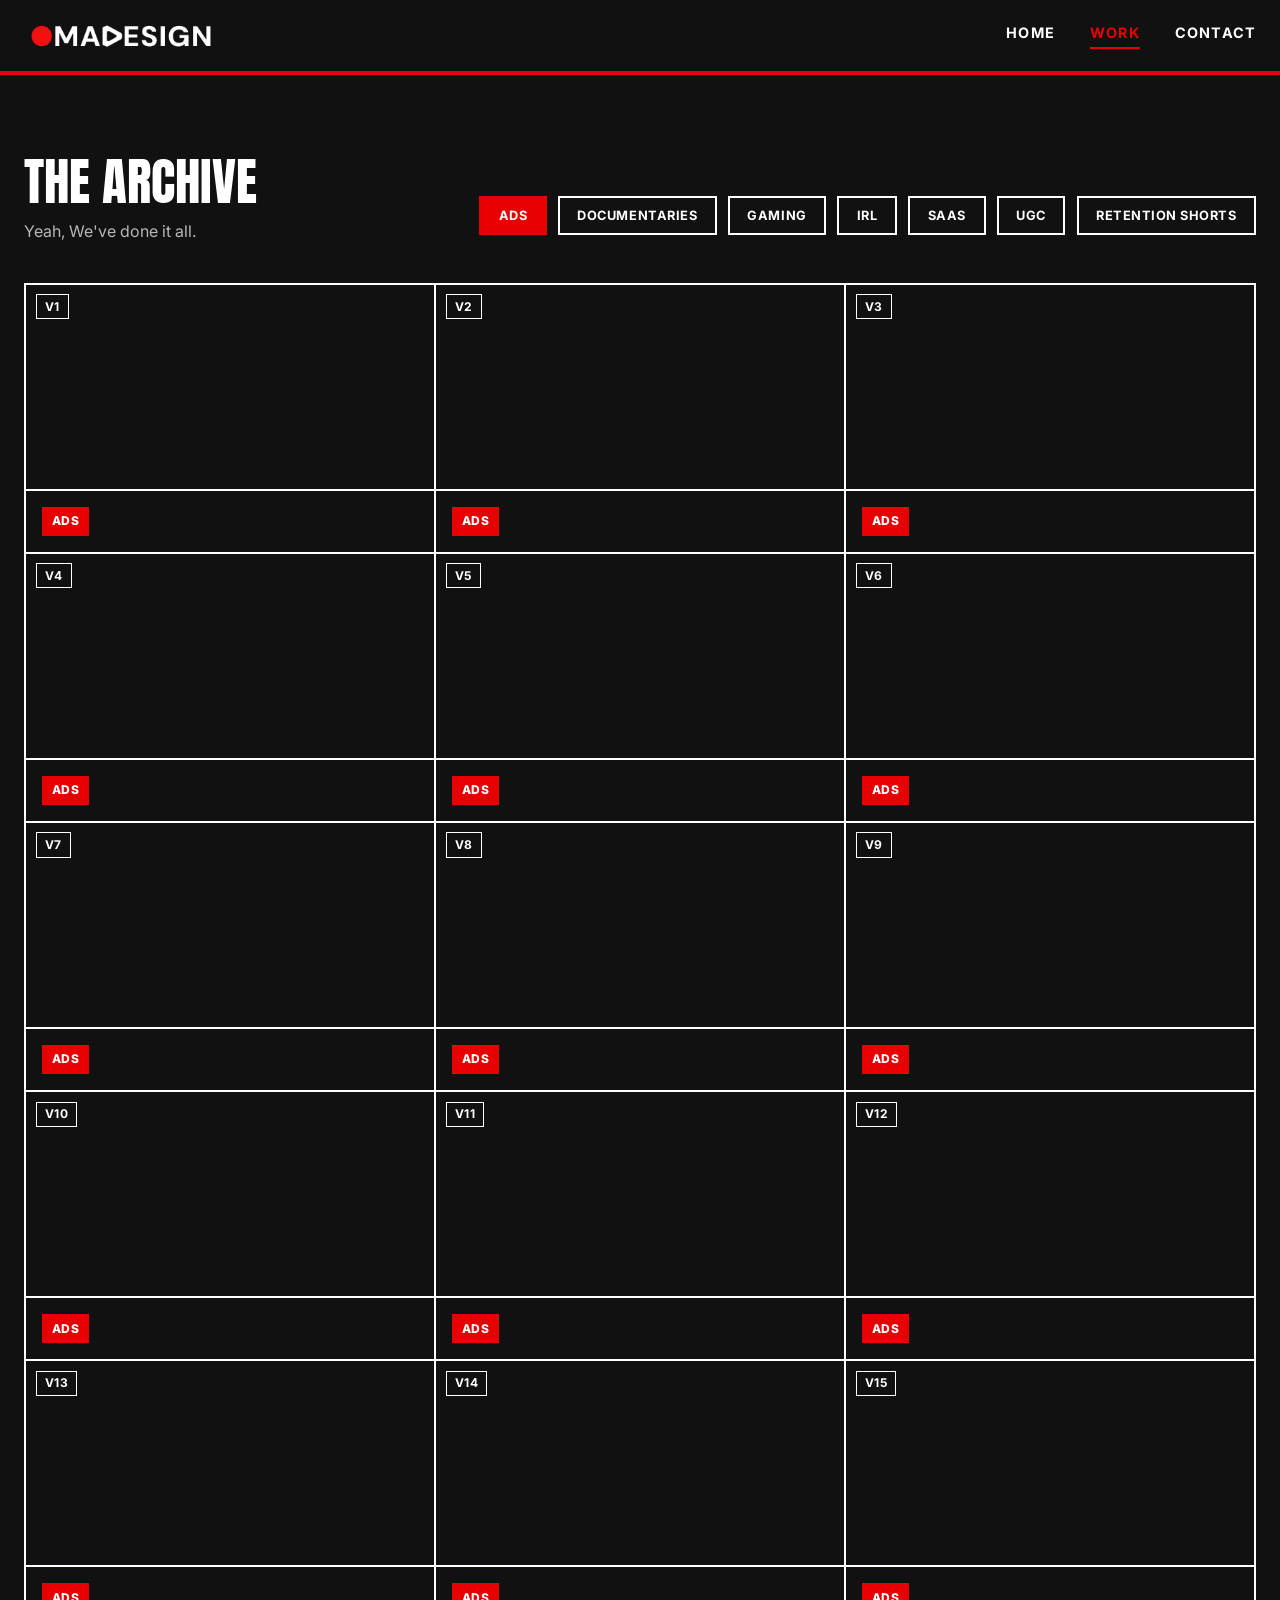
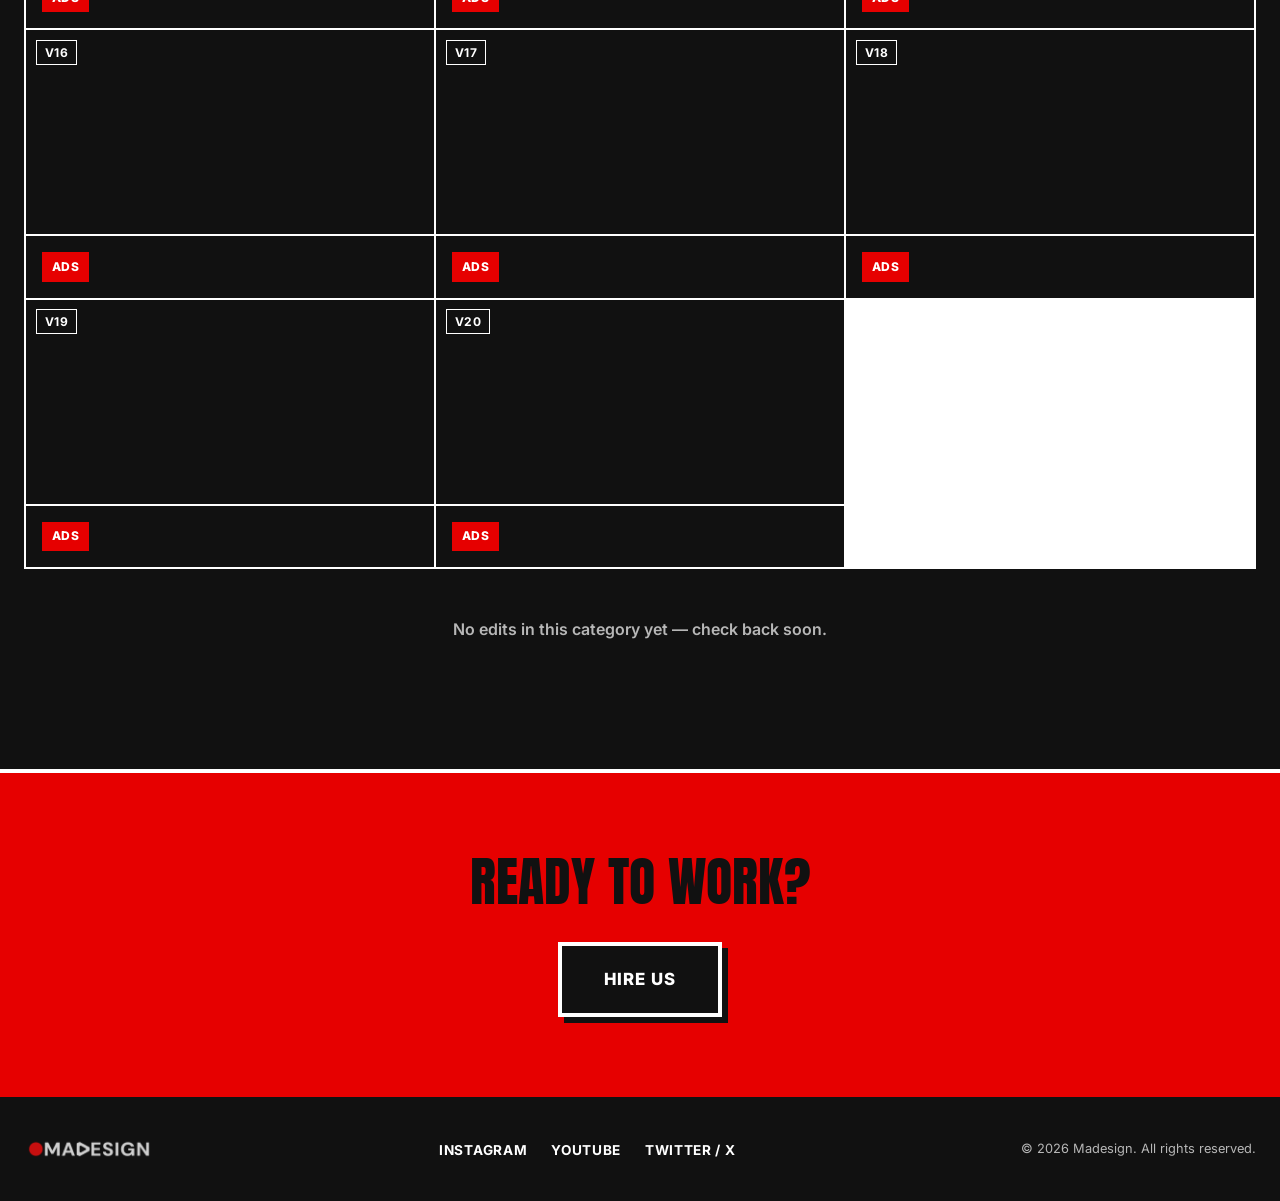
==== commit 6333caa5: "New logo and design" ====
--- a/work.html
+++ b/work.html
@@ -3,7 +3,7 @@
 <head>
 <meta charset="UTF-8">
 <meta name="viewport" content="width=device-width, initial-scale=1.0">
-<title>Work — Rawcut.</title>
+<title>Work — Madesign.</title>
 <link rel="preconnect" href="https://fonts.googleapis.com">
 <link rel="preconnect" href="https://fonts.gstatic.com" crossorigin>
 <link href="https://fonts.googleapis.com/css2?family=Anton&family=Inter:wght@400;500;600;700;800&display=swap" rel="stylesheet">
@@ -15,7 +15,7 @@
 <header class="site-header">
   <div class="nav-container">
     <a href="index.html" class="logo">
-      <img src="assets/rawcut_logo_white.png" alt="Rawcut Logo">
+      <img src="assets/Madesigns_white.png" alt="Madesign Logo">
     </a>
 
     <button class="nav-toggle" id="navToggle" aria-label="Toggle navigation menu" aria-expanded="false">
@@ -35,21 +35,22 @@
 <main>
   <!-- PORTFOLIO SECTION -->
   <section id="work" class="portfolio">
-    <div class="section-heading">
-      <h2>THE ARCHIVE</h2>
-      <p>Yeah, We've done it all.</p>
-    </div>
-
-    <div class="filter-bar-wrap">
-      <div class="filter-bar" id="filterBar">
-        <button class="filter-btn is-active" data-filter="ads">Ads</button>
-        <button class="filter-btn" data-filter="documentaries">Documentaries</button>
-        <button class="filter-btn" data-filter="gaming">Gaming</button>
-        <button class="filter-btn" data-filter="irl">IRL</button>
-        <button class="filter-btn" data-filter="saas">SAAS</button>
-        <button class="filter-btn" data-filter="ugc">UGC</button>
+  <div class="portfolio-header-container">
+        <div class="section-heading" style="padding: 0; margin: 0;">
+          <h2>THE ARCHIVE</h2>
+          <p>Yeah, We've done it all.</p>
+        </div>
+
+        <div class="filter-bar" id="filterBar">
+          <button class="filter-btn is-active" data-filter="ads">Ads</button>
+          <button class="filter-btn" data-filter="documentaries">Documentaries</button>
+          <button class="filter-btn" data-filter="gaming">Gaming</button>
+          <button class="filter-btn" data-filter="irl">IRL</button>
+          <button class="filter-btn" data-filter="saas">SAAS</button>
+          <button class="filter-btn" data-filter="ugc">UGC</button>
+          <button class="filter-btn" data-filter="retention">Retention Shorts</button>
+        </div>
       </div>
-    </div>
 
     <!-- Portfolio Grid -->
     <div class="portfolio-grid" id="portfolioGrid">
@@ -520,7 +521,7 @@
 <footer class="site-footer">
   <div class="footer-inner">
     <a href="index.html" class="footer-logo">
-      <img src="assets/rawcut_logo.png" alt="Rawcut Logo">
+      <img src="assets/Madesigns_white.png" alt="Madesign Logo">
     </a>
 
     <ul class="social-links">
@@ -528,7 +529,7 @@
       <li><a href="https://www.youtube.com/channel/UC3kZkNFNBU1rIQS60clERNA" target="_blank" rel="noopener">YouTube</a></li>
       <li><a href="https://twitter.com/DanishC66503684" target="_blank" rel="noopener">Twitter / X</a></li>
     </ul>
-    <p class="copyright">© <span id="year"></span> Rawcut. All rights reserved.</p>
+    <p class="copyright">© <span id="year"></span> Madesign. All rights reserved.</p>
   </div>
 </footer>
 
--- a/styles.css
+++ b/styles.css
@@ -1,5 +1,5 @@
 /* =============================================================
-   RAWCUT. — Brutalist Video Editing Portfolio
+   Madesign. — Brutalist Video Editing Portfolio
    ============================================================= */
 
 /* -------------------------------------------------------------
@@ -540,6 +540,22 @@
   padding: clamp(3rem, 7vw, 5rem) 1.5rem;
 }
 
+/* New Split Layout Container */
+.portfolio-header-container {
+  display: flex;
+  flex-direction: column;
+  gap: 1.5rem;
+  margin-bottom: 2.5rem;
+}
+
+@media (min-width: 1000px) {
+  .portfolio-header-container {
+    flex-direction: row;
+    align-items: flex-end;
+    justify-content: space-between;
+  }
+}
+
 .section-heading h2 {
   font-size: clamp(2.2rem, 6vw, 3.2rem);
 }
@@ -550,20 +566,18 @@
   font-size: 1rem;
 }
 
-/* Filter bar: horizontally scrollable, scrollbar hidden */
-.filter-bar-wrap {
-  margin-top: 2.2rem;
-  border-top: var(--border-thin) solid var(--text-color);
-  border-bottom: var(--border-thin) solid var(--text-color);
-}
-
+/* Filter bar (Lines Removed) */
 .filter-bar {
   display: flex;
   gap: 0.7rem;
   overflow-x: auto;
-  padding: 1.1rem 0;
-  scrollbar-width: none;      /* Firefox */
-  -ms-overflow-style: none;   /* IE/Edge */
+  padding-bottom: 0.5rem;
+  scrollbar-width: none;
+  -ms-overflow-style: none;
+  cursor: grab;
+  user-select: none;
+  -webkit-user-select: none;
+}
 
   /* NEW: Cursor and selection states for dragging */
   cursor: grab;
@@ -961,76 +975,72 @@
 }
 
 /* -------------------------------------------------------------
-   11. Bento Video Showcase (Homepage)
-------------------------------------------------------------- */
-.bento-showcase {
-  /* Breaks out of the standard container to span much wider */
-  max-width: 1800px;
-  width: 92%; /* Keeps a consistent 4% margin on the left and right */
+   11. Niche Selector (Homepage)
+------------------------------------------------------------- */
+.niche-selector {
+  /* Pushes past the standard container to make cards larger */
+  max-width: 1600px;
+  width: 92%;
   margin: 0 auto;
-  padding: clamp(3rem, 7vw, 5rem) 0;
-}
-
-.bento-grid {
+  padding: clamp(3rem, 7vw, 5rem) 0; /* Removed horizontal padding since width handles it */
+}
+
+.niche-grid {
   display: grid;
-  grid-template-columns: 1fr; /* Stack on mobile */
-  gap: 2rem;
-}
-
-@media (min-width: 900px) {
-  .bento-grid {
-    grid-template-columns: repeat(5, 1fr);
-    /* Dynamic row height so boxes stay proportional when the screen gets really wide */
-    grid-auto-rows: clamp(240px, 18vw, 320px);
-    grid-auto-flow: dense;
-  }
-
-  /* Shape Modifiers for Desktop */
-  .bento-wide { grid-column: span 2; }
-  .bento-tall { grid-row: span 2; }
-  .bento-square { /* Defaults to spanning 1 column and 1 row */ }
-}
-
-.bento-item {
+  grid-template-columns: 1fr;
+  gap: 3rem; /* Slightly increased gap for breathing room on larger cards */
+}
+
+@media (min-width: 640px) {
+  .niche-grid {
+    grid-template-columns: repeat(2, 1fr);
+  }
+}
+
+@media (min-width: 1000px) {
+  .niche-grid {
+    grid-template-columns: repeat(3, 1fr);
+  }
+}
+
+.niche-card {
+  display: flex;
+  flex-direction: column;
+  background: var(--bg-color); /* Deep black */
+  border: var(--border-thick) solid var(--text-color); /* Keep brutalist outer border */
+  transition: transform 0.15s ease, box-shadow 0.15s ease;
+  overflow: hidden;
+  text-decoration: none;
+}
+
+.niche-shadow-red {
+  box-shadow: 8px 8px 0 0 var(--primary-accent);
+}
+
+.niche-shadow-white {
+  box-shadow: 8px 8px 0 0 var(--text-color);
+}
+
+.niche-card:hover {
+  transform: translate(4px, 4px);
+}
+.niche-card.niche-shadow-red:hover {
+  box-shadow: 4px 4px 0 0 var(--primary-accent);
+}
+.niche-card.niche-shadow-white:hover {
+  box-shadow: 4px 4px 0 0 var(--text-color);
+}
+
+.niche-video-wrapper {
   position: relative;
-  display: block;
-  background: var(--bg-alt);
-  /* Default white border for all items */
-  border: var(--border-thick) solid var(--text-color);
-  transition: transform 0.15s ease, box-shadow 0.15s ease;
+  width: 100%;
+  aspect-ratio: 16 / 9; /* Enforces 16:9 ratio */
+  background: #000;
+  overflow: hidden;
   line-height: 0;
-  overflow: hidden;
-}
-
-/* On mobile, force a standard height so it doesn't get crazy long */
-@media (max-width: 899px) {
-  .bento-item { height: 300px; }
-}
-
-/* Hard Brutalist Shadows & Dynamic Borders */
-.bento-shadow-red {
-  box-shadow: 8px 8px 0 0 var(--primary-accent);
-  border-color: var(--text-color); /* Keeps the white outline */
-}
-
-.bento-shadow-white {
-  box-shadow: 8px 8px 0 0 var(--text-color);
-  border-color: var(--primary-accent); /* MAGIC: Changes the outline to red to contrast the white shadow */
-}
-
-/* Hover Physics */
-.bento-item:hover {
-  transform: translate(4px, 4px);
-}
-.bento-item.bento-shadow-red:hover {
-  box-shadow: 4px 4px 0 0 var(--primary-accent);
-}
-.bento-item.bento-shadow-white:hover {
-  box-shadow: 4px 4px 0 0 var(--text-color);
-}
-
-/* Video filling the box */
-.bento-item video {
+}
+
+.niche-video-wrapper video {
   width: 100%;
   height: 100%;
   object-fit: cover;
@@ -1039,26 +1049,31 @@
   transition: filter 0.3s ease;
 }
 
-.bento-item:hover video {
+.niche-card:hover .niche-video-wrapper video {
   filter: grayscale(0%);
 }
 
-/* Bold Brutalist Tag */
-.bento-tag {
-  position: absolute;
-  bottom: 1rem;
-  left: 1rem;
+.niche-card-meta {
+  padding: 1rem;
+  /* Thin white line separating video from the black bottom area, just like the image */
+  border-top: 2px solid var(--text-color);
+  background: var(--bg-color);
+  display: flex;
+  align-items: center;
+}
+
+/* Red Tag in Niche Card */
+.niche-title {
+  display: inline-block;
   background: var(--primary-accent);
   color: var(--text-color);
-  padding: 0.4rem 0.8rem;
   font-family: var(--font-body);
   font-weight: 800;
-  text-transform: uppercase;
-  font-size: 0.9rem;
-  letter-spacing: 0.05em;
-  border: 2px solid var(--text-color);
-  line-height: 1;
-  z-index: 10;
+  font-size: 0.8rem;
+  text-transform: uppercase;
+  letter-spacing: 0.06em;
+  padding: 0.35rem 0.7rem;
+  line-height: 1.2;
 }
 
 /* -------------------------------------------------------------
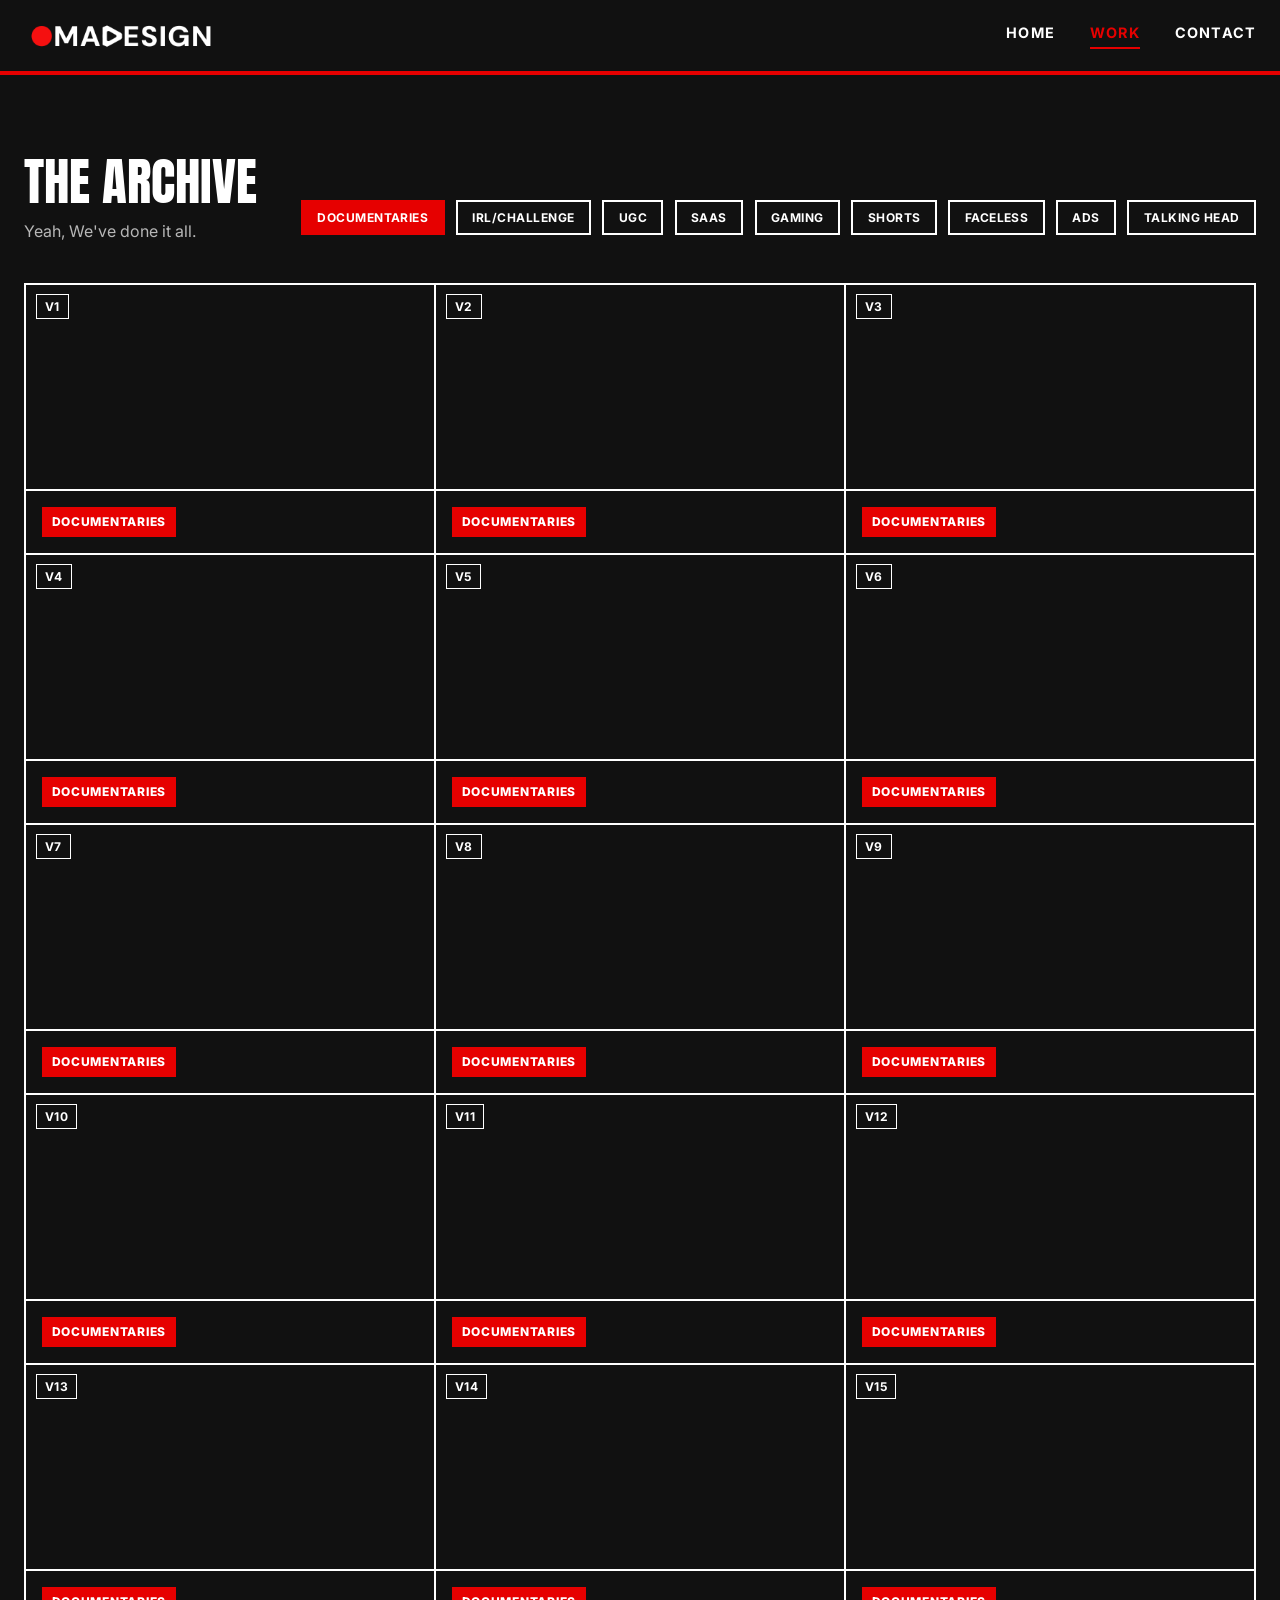
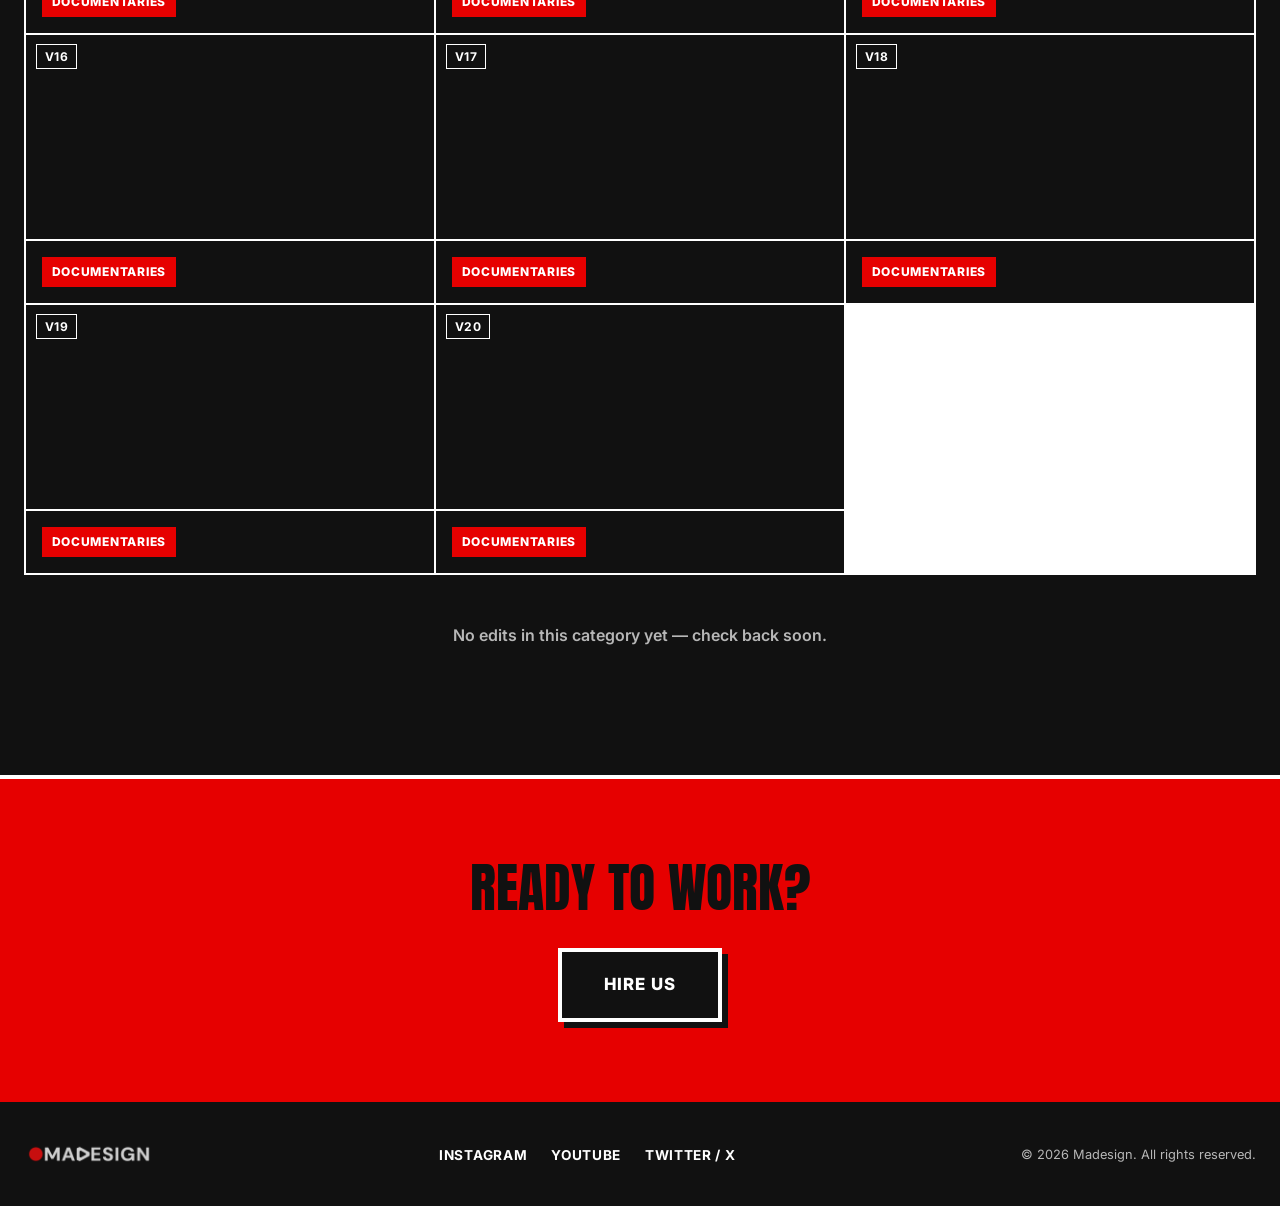
==== commit 1b0b54d6: "Update categories and sorting on home and work pages - Update categories to documentaries, irl/chall" ====
--- a/work.html
+++ b/work.html
@@ -1,538 +1,848 @@
-<!DOCTYPE html>
-<html lang="en">
-<head>
-<meta charset="UTF-8">
-<meta name="viewport" content="width=device-width, initial-scale=1.0">
-<title>Work — Madesign.</title>
-<link rel="preconnect" href="https://fonts.googleapis.com">
-<link rel="preconnect" href="https://fonts.gstatic.com" crossorigin>
-<link href="https://fonts.googleapis.com/css2?family=Anton&family=Inter:wght@400;500;600;700;800&display=swap" rel="stylesheet">
-<link rel="stylesheet" href="styles.css">
-</head>
-<body>
-
-<!-- NAVIGATION -->
-<header class="site-header">
-  <div class="nav-container">
-    <a href="index.html" class="logo">
-      <img src="assets/Madesigns_white.png" alt="Madesign Logo">
-    </a>
-
-    <button class="nav-toggle" id="navToggle" aria-label="Toggle navigation menu" aria-expanded="false">
-      <span></span>
-      <span></span>
-      <span></span>
-    </button>
-
-    <nav class="nav-links" id="navLinks">
-      <a href="index.html">Home</a>
-      <a href="work.html" style="color: var(--primary-accent); border-color: var(--primary-accent);">Work</a>
-      <a href="index.html#contact">Contact</a>
-    </nav>
-  </div>
-</header>
-
-<main>
-  <!-- PORTFOLIO SECTION -->
-  <section id="work" class="portfolio">
-  <div class="portfolio-header-container">
-        <div class="section-heading" style="padding: 0; margin: 0;">
-          <h2>THE ARCHIVE</h2>
-          <p>Yeah, We've done it all.</p>
-        </div>
-
-        <div class="filter-bar" id="filterBar">
-          <button class="filter-btn is-active" data-filter="ads">Ads</button>
-          <button class="filter-btn" data-filter="documentaries">Documentaries</button>
-          <button class="filter-btn" data-filter="gaming">Gaming</button>
-          <button class="filter-btn" data-filter="irl">IRL</button>
-          <button class="filter-btn" data-filter="saas">SAAS</button>
-          <button class="filter-btn" data-filter="ugc">UGC</button>
-          <button class="filter-btn" data-filter="retention">Retention Shorts</button>
-        </div>
-      </div>
-
-    <!-- Portfolio Grid -->
-    <div class="portfolio-grid" id="portfolioGrid">
-
-      <!-- ==============================================
-           ADS (1-20)
-           ============================================== -->
-      <article class="portfolio-card" data-category="ads">
-        <div class="gif-wrapper"><video loop muted playsinline preload="none"><source data-src="portfolio/ads/1.mp4" type="video/mp4"></video></div>
-        <div class="card-meta"><span class="card-tag">Ads</span></div>
-      </article>
-      <article class="portfolio-card" data-category="ads">
-        <div class="gif-wrapper"><video loop muted playsinline preload="none"><source data-src="portfolio/ads/2.mp4" type="video/mp4"></video></div>
-        <div class="card-meta"><span class="card-tag">Ads</span></div>
-      </article>
-      <article class="portfolio-card" data-category="ads">
-        <div class="gif-wrapper"><video loop muted playsinline preload="none"><source data-src="portfolio/ads/3.mp4" type="video/mp4"></video></div>
-        <div class="card-meta"><span class="card-tag">Ads</span></div>
-      </article>
-      <article class="portfolio-card" data-category="ads">
-        <div class="gif-wrapper"><video loop muted playsinline preload="none"><source data-src="portfolio/ads/4.mp4" type="video/mp4"></video></div>
-        <div class="card-meta"><span class="card-tag">Ads</span></div>
-      </article>
-      <article class="portfolio-card" data-category="ads">
-        <div class="gif-wrapper"><video loop muted playsinline preload="none"><source data-src="portfolio/ads/5.mp4" type="video/mp4"></video></div>
-        <div class="card-meta"><span class="card-tag">Ads</span></div>
-      </article>
-      <article class="portfolio-card" data-category="ads">
-        <div class="gif-wrapper"><video loop muted playsinline preload="none"><source data-src="portfolio/ads/6.mp4" type="video/mp4"></video></div>
-        <div class="card-meta"><span class="card-tag">Ads</span></div>
-      </article>
-      <article class="portfolio-card" data-category="ads">
-        <div class="gif-wrapper"><video loop muted playsinline preload="none"><source data-src="portfolio/ads/7.mp4" type="video/mp4"></video></div>
-        <div class="card-meta"><span class="card-tag">Ads</span></div>
-      </article>
-      <article class="portfolio-card" data-category="ads">
-        <div class="gif-wrapper"><video loop muted playsinline preload="none"><source data-src="portfolio/ads/8.mp4" type="video/mp4"></video></div>
-        <div class="card-meta"><span class="card-tag">Ads</span></div>
-      </article>
-      <article class="portfolio-card" data-category="ads">
-        <div class="gif-wrapper"><video loop muted playsinline preload="none"><source data-src="portfolio/ads/9.mp4" type="video/mp4"></video></div>
-        <div class="card-meta"><span class="card-tag">Ads</span></div>
-      </article>
-      <article class="portfolio-card" data-category="ads">
-        <div class="gif-wrapper"><video loop muted playsinline preload="none"><source data-src="portfolio/ads/10.mp4" type="video/mp4"></video></div>
-        <div class="card-meta"><span class="card-tag">Ads</span></div>
-      </article>
-      <article class="portfolio-card" data-category="ads">
-        <div class="gif-wrapper"><video loop muted playsinline preload="none"><source data-src="portfolio/ads/11.mp4" type="video/mp4"></video></div>
-        <div class="card-meta"><span class="card-tag">Ads</span></div>
-      </article>
-      <article class="portfolio-card" data-category="ads">
-        <div class="gif-wrapper"><video loop muted playsinline preload="none"><source data-src="portfolio/ads/12.mp4" type="video/mp4"></video></div>
-        <div class="card-meta"><span class="card-tag">Ads</span></div>
-      </article>
-      <article class="portfolio-card" data-category="ads">
-        <div class="gif-wrapper"><video loop muted playsinline preload="none"><source data-src="portfolio/ads/13.mp4" type="video/mp4"></video></div>
-        <div class="card-meta"><span class="card-tag">Ads</span></div>
-      </article>
-      <article class="portfolio-card" data-category="ads">
-        <div class="gif-wrapper"><video loop muted playsinline preload="none"><source data-src="portfolio/ads/14.mp4" type="video/mp4"></video></div>
-        <div class="card-meta"><span class="card-tag">Ads</span></div>
-      </article>
-      <article class="portfolio-card" data-category="ads">
-        <div class="gif-wrapper"><video loop muted playsinline preload="none"><source data-src="portfolio/ads/15.mp4" type="video/mp4"></video></div>
-        <div class="card-meta"><span class="card-tag">Ads</span></div>
-      </article>
-      <article class="portfolio-card" data-category="ads">
-        <div class="gif-wrapper"><video loop muted playsinline preload="none"><source data-src="portfolio/ads/16.mp4" type="video/mp4"></video></div>
-        <div class="card-meta"><span class="card-tag">Ads</span></div>
-      </article>
-      <article class="portfolio-card" data-category="ads">
-        <div class="gif-wrapper"><video loop muted playsinline preload="none"><source data-src="portfolio/ads/17.mp4" type="video/mp4"></video></div>
-        <div class="card-meta"><span class="card-tag">Ads</span></div>
-      </article>
-      <article class="portfolio-card" data-category="ads">
-        <div class="gif-wrapper"><video loop muted playsinline preload="none"><source data-src="portfolio/ads/18.mp4" type="video/mp4"></video></div>
-        <div class="card-meta"><span class="card-tag">Ads</span></div>
-      </article>
-      <article class="portfolio-card" data-category="ads">
-        <div class="gif-wrapper"><video loop muted playsinline preload="none"><source data-src="portfolio/ads/19.mp4" type="video/mp4"></video></div>
-        <div class="card-meta"><span class="card-tag">Ads</span></div>
-      </article>
-      <article class="portfolio-card" data-category="ads">
-        <div class="gif-wrapper"><video loop muted playsinline preload="none"><source data-src="portfolio/ads/20.mp4" type="video/mp4"></video></div>
-        <div class="card-meta"><span class="card-tag">Ads</span></div>
-      </article>
-
-      <!-- ==============================================
-           DOCUMENTARIES (1-20)
-           ============================================== -->
-      <article class="portfolio-card" data-category="documentaries">
-        <div class="gif-wrapper"><video loop muted playsinline preload="none"><source data-src="portfolio/documentaries/1.mp4" type="video/mp4"></video></div>
-        <div class="card-meta"><span class="card-tag">Documentaries</span></div>
-      </article>
-      <article class="portfolio-card" data-category="documentaries">
-        <div class="gif-wrapper"><video loop muted playsinline preload="none"><source data-src="portfolio/documentaries/2.mp4" type="video/mp4"></video></div>
-        <div class="card-meta"><span class="card-tag">Documentaries</span></div>
-      </article>
-      <article class="portfolio-card" data-category="documentaries">
-        <div class="gif-wrapper"><video loop muted playsinline preload="none"><source data-src="portfolio/documentaries/3.mp4" type="video/mp4"></video></div>
-        <div class="card-meta"><span class="card-tag">Documentaries</span></div>
-      </article>
-      <article class="portfolio-card" data-category="documentaries">
-        <div class="gif-wrapper"><video loop muted playsinline preload="none"><source data-src="portfolio/documentaries/4.mp4" type="video/mp4"></video></div>
-        <div class="card-meta"><span class="card-tag">Documentaries</span></div>
-      </article>
-      <article class="portfolio-card" data-category="documentaries">
-        <div class="gif-wrapper"><video loop muted playsinline preload="none"><source data-src="portfolio/documentaries/5.mp4" type="video/mp4"></video></div>
-        <div class="card-meta"><span class="card-tag">Documentaries</span></div>
-      </article>
-      <article class="portfolio-card" data-category="documentaries">
-        <div class="gif-wrapper"><video loop muted playsinline preload="none"><source data-src="portfolio/documentaries/6.mp4" type="video/mp4"></video></div>
-        <div class="card-meta"><span class="card-tag">Documentaries</span></div>
-      </article>
-      <article class="portfolio-card" data-category="documentaries">
-        <div class="gif-wrapper"><video loop muted playsinline preload="none"><source data-src="portfolio/documentaries/7.mp4" type="video/mp4"></video></div>
-        <div class="card-meta"><span class="card-tag">Documentaries</span></div>
-      </article>
-      <article class="portfolio-card" data-category="documentaries">
-        <div class="gif-wrapper"><video loop muted playsinline preload="none"><source data-src="portfolio/documentaries/8.mp4" type="video/mp4"></video></div>
-        <div class="card-meta"><span class="card-tag">Documentaries</span></div>
-      </article>
-      <article class="portfolio-card" data-category="documentaries">
-        <div class="gif-wrapper"><video loop muted playsinline preload="none"><source data-src="portfolio/documentaries/9.mp4" type="video/mp4"></video></div>
-        <div class="card-meta"><span class="card-tag">Documentaries</span></div>
-      </article>
-      <article class="portfolio-card" data-category="documentaries">
-        <div class="gif-wrapper"><video loop muted playsinline preload="none"><source data-src="portfolio/documentaries/10.mp4" type="video/mp4"></video></div>
-        <div class="card-meta"><span class="card-tag">Documentaries</span></div>
-      </article>
-      <article class="portfolio-card" data-category="documentaries">
-        <div class="gif-wrapper"><video loop muted playsinline preload="none"><source data-src="portfolio/documentaries/11.mp4" type="video/mp4"></video></div>
-        <div class="card-meta"><span class="card-tag">Documentaries</span></div>
-      </article>
-      <article class="portfolio-card" data-category="documentaries">
-        <div class="gif-wrapper"><video loop muted playsinline preload="none"><source data-src="portfolio/documentaries/12.mp4" type="video/mp4"></video></div>
-        <div class="card-meta"><span class="card-tag">Documentaries</span></div>
-      </article>
-      <article class="portfolio-card" data-category="documentaries">
-        <div class="gif-wrapper"><video loop muted playsinline preload="none"><source data-src="portfolio/documentaries/13.mp4" type="video/mp4"></video></div>
-        <div class="card-meta"><span class="card-tag">Documentaries</span></div>
-      </article>
-      <article class="portfolio-card" data-category="documentaries">
-        <div class="gif-wrapper"><video loop muted playsinline preload="none"><source data-src="portfolio/documentaries/14.mp4" type="video/mp4"></video></div>
-        <div class="card-meta"><span class="card-tag">Documentaries</span></div>
-      </article>
-      <article class="portfolio-card" data-category="documentaries">
-        <div class="gif-wrapper"><video loop muted playsinline preload="none"><source data-src="portfolio/documentaries/15.mp4" type="video/mp4"></video></div>
-        <div class="card-meta"><span class="card-tag">Documentaries</span></div>
-      </article>
-      <article class="portfolio-card" data-category="documentaries">
-        <div class="gif-wrapper"><video loop muted playsinline preload="none"><source data-src="portfolio/documentaries/16.mp4" type="video/mp4"></video></div>
-        <div class="card-meta"><span class="card-tag">Documentaries</span></div>
-      </article>
-      <article class="portfolio-card" data-category="documentaries">
-        <div class="gif-wrapper"><video loop muted playsinline preload="none"><source data-src="portfolio/documentaries/17.mp4" type="video/mp4"></video></div>
-        <div class="card-meta"><span class="card-tag">Documentaries</span></div>
-      </article>
-      <article class="portfolio-card" data-category="documentaries">
-        <div class="gif-wrapper"><video loop muted playsinline preload="none"><source data-src="portfolio/documentaries/18.mp4" type="video/mp4"></video></div>
-        <div class="card-meta"><span class="card-tag">Documentaries</span></div>
-      </article>
-      <article class="portfolio-card" data-category="documentaries">
-        <div class="gif-wrapper"><video loop muted playsinline preload="none"><source data-src="portfolio/documentaries/19.mp4" type="video/mp4"></video></div>
-        <div class="card-meta"><span class="card-tag">Documentaries</span></div>
-      </article>
-      <article class="portfolio-card" data-category="documentaries">
-        <div class="gif-wrapper"><video loop muted playsinline preload="none"><source data-src="portfolio/documentaries/20.mp4" type="video/mp4"></video></div>
-        <div class="card-meta"><span class="card-tag">Documentaries</span></div>
-      </article>
-
-      <!-- ==============================================
-           GAMING (1-20)
-           ============================================== -->
-      <article class="portfolio-card" data-category="gaming">
-        <div class="gif-wrapper"><video loop muted playsinline preload="none"><source data-src="portfolio/gaming/1.mp4" type="video/mp4"></video></div>
-        <div class="card-meta"><span class="card-tag">Gaming</span></div>
-      </article>
-      <article class="portfolio-card" data-category="gaming">
-        <div class="gif-wrapper"><video loop muted playsinline preload="none"><source data-src="portfolio/gaming/2.mp4" type="video/mp4"></video></div>
-        <div class="card-meta"><span class="card-tag">Gaming</span></div>
-      </article>
-      <article class="portfolio-card" data-category="gaming">
-        <div class="gif-wrapper"><video loop muted playsinline preload="none"><source data-src="portfolio/gaming/3.mp4" type="video/mp4"></video></div>
-        <div class="card-meta"><span class="card-tag">Gaming</span></div>
-      </article>
-      <article class="portfolio-card" data-category="gaming">
-        <div class="gif-wrapper"><video loop muted playsinline preload="none"><source data-src="portfolio/gaming/4.mp4" type="video/mp4"></video></div>
-        <div class="card-meta"><span class="card-tag">Gaming</span></div>
-      </article>
-      <article class="portfolio-card" data-category="gaming">
-        <div class="gif-wrapper"><video loop muted playsinline preload="none"><source data-src="portfolio/gaming/5.mp4" type="video/mp4"></video></div>
-        <div class="card-meta"><span class="card-tag">Gaming</span></div>
-      </article>
-      <article class="portfolio-card" data-category="gaming">
-        <div class="gif-wrapper"><video loop muted playsinline preload="none"><source data-src="portfolio/gaming/6.mp4" type="video/mp4"></video></div>
-        <div class="card-meta"><span class="card-tag">Gaming</span></div>
-      </article>
-      <article class="portfolio-card" data-category="gaming">
-        <div class="gif-wrapper"><video loop muted playsinline preload="none"><source data-src="portfolio/gaming/7.mp4" type="video/mp4"></video></div>
-        <div class="card-meta"><span class="card-tag">Gaming</span></div>
-      </article>
-      <article class="portfolio-card" data-category="gaming">
-        <div class="gif-wrapper"><video loop muted playsinline preload="none"><source data-src="portfolio/gaming/8.mp4" type="video/mp4"></video></div>
-        <div class="card-meta"><span class="card-tag">Gaming</span></div>
-      </article>
-      <article class="portfolio-card" data-category="gaming">
-        <div class="gif-wrapper"><video loop muted playsinline preload="none"><source data-src="portfolio/gaming/9.mp4" type="video/mp4"></video></div>
-        <div class="card-meta"><span class="card-tag">Gaming</span></div>
-      </article>
-      <article class="portfolio-card" data-category="gaming">
-        <div class="gif-wrapper"><video loop muted playsinline preload="none"><source data-src="portfolio/gaming/10.mp4" type="video/mp4"></video></div>
-        <div class="card-meta"><span class="card-tag">Gaming</span></div>
-      </article>
-      <article class="portfolio-card" data-category="gaming">
-        <div class="gif-wrapper"><video loop muted playsinline preload="none"><source data-src="portfolio/gaming/11.mp4" type="video/mp4"></video></div>
-        <div class="card-meta"><span class="card-tag">Gaming</span></div>
-      </article>
-      <article class="portfolio-card" data-category="gaming">
-        <div class="gif-wrapper"><video loop muted playsinline preload="none"><source data-src="portfolio/gaming/12.mp4" type="video/mp4"></video></div>
-        <div class="card-meta"><span class="card-tag">Gaming</span></div>
-      </article>
-      <article class="portfolio-card" data-category="gaming">
-        <div class="gif-wrapper"><video loop muted playsinline preload="none"><source data-src="portfolio/gaming/13.mp4" type="video/mp4"></video></div>
-        <div class="card-meta"><span class="card-tag">Gaming</span></div>
-      </article>
-      <article class="portfolio-card" data-category="gaming">
-        <div class="gif-wrapper"><video loop muted playsinline preload="none"><source data-src="portfolio/gaming/14.mp4" type="video/mp4"></video></div>
-        <div class="card-meta"><span class="card-tag">Gaming</span></div>
-      </article>
-      <article class="portfolio-card" data-category="gaming">
-        <div class="gif-wrapper"><video loop muted playsinline preload="none"><source data-src="portfolio/gaming/15.mp4" type="video/mp4"></video></div>
-        <div class="card-meta"><span class="card-tag">Gaming</span></div>
-      </article>
-      <article class="portfolio-card" data-category="gaming">
-        <div class="gif-wrapper"><video loop muted playsinline preload="none"><source data-src="portfolio/gaming/16.mp4" type="video/mp4"></video></div>
-        <div class="card-meta"><span class="card-tag">Gaming</span></div>
-      </article>
-      <article class="portfolio-card" data-category="gaming">
-        <div class="gif-wrapper"><video loop muted playsinline preload="none"><source data-src="portfolio/gaming/17.mp4" type="video/mp4"></video></div>
-        <div class="card-meta"><span class="card-tag">Gaming</span></div>
-      </article>
-      <article class="portfolio-card" data-category="gaming">
-        <div class="gif-wrapper"><video loop muted playsinline preload="none"><source data-src="portfolio/gaming/18.mp4" type="video/mp4"></video></div>
-        <div class="card-meta"><span class="card-tag">Gaming</span></div>
-      </article>
-      <article class="portfolio-card" data-category="gaming">
-        <div class="gif-wrapper"><video loop muted playsinline preload="none"><source data-src="portfolio/gaming/19.mp4" type="video/mp4"></video></div>
-        <div class="card-meta"><span class="card-tag">Gaming</span></div>
-      </article>
-      <article class="portfolio-card" data-category="gaming">
-        <div class="gif-wrapper"><video loop muted playsinline preload="none"><source data-src="portfolio/gaming/20.mp4" type="video/mp4"></video></div>
-        <div class="card-meta"><span class="card-tag">Gaming</span></div>
-      </article>
-
-      <!-- ==============================================
-           IRL (1-20)
-           ============================================== -->
-      <article class="portfolio-card" data-category="irl">
-        <div class="gif-wrapper"><video loop muted playsinline preload="none"><source data-src="portfolio/irl/1.mp4" type="video/mp4"></video></div>
-        <div class="card-meta"><span class="card-tag">IRL</span></div>
-      </article>
-      <article class="portfolio-card" data-category="irl">
-        <div class="gif-wrapper"><video loop muted playsinline preload="none"><source data-src="portfolio/irl/2.mp4" type="video/mp4"></video></div>
-        <div class="card-meta"><span class="card-tag">IRL</span></div>
-      </article>
-      <article class="portfolio-card" data-category="irl">
-        <div class="gif-wrapper"><video loop muted playsinline preload="none"><source data-src="portfolio/irl/3.mp4" type="video/mp4"></video></div>
-        <div class="card-meta"><span class="card-tag">IRL</span></div>
-      </article>
-      <article class="portfolio-card" data-category="irl">
-        <div class="gif-wrapper"><video loop muted playsinline preload="none"><source data-src="portfolio/irl/4.mp4" type="video/mp4"></video></div>
-        <div class="card-meta"><span class="card-tag">IRL</span></div>
-      </article>
-      <article class="portfolio-card" data-category="irl">
-        <div class="gif-wrapper"><video loop muted playsinline preload="none"><source data-src="portfolio/irl/5.mp4" type="video/mp4"></video></div>
-        <div class="card-meta"><span class="card-tag">IRL</span></div>
-      </article>
-      <article class="portfolio-card" data-category="irl">
-        <div class="gif-wrapper"><video loop muted playsinline preload="none"><source data-src="portfolio/irl/6.mp4" type="video/mp4"></video></div>
-        <div class="card-meta"><span class="card-tag">IRL</span></div>
-      </article>
-      <article class="portfolio-card" data-category="irl">
-        <div class="gif-wrapper"><video loop muted playsinline preload="none"><source data-src="portfolio/irl/7.mp4" type="video/mp4"></video></div>
-        <div class="card-meta"><span class="card-tag">IRL</span></div>
-      </article>
-      <article class="portfolio-card" data-category="irl">
-        <div class="gif-wrapper"><video loop muted playsinline preload="none"><source data-src="portfolio/irl/8.mp4" type="video/mp4"></video></div>
-        <div class="card-meta"><span class="card-tag">IRL</span></div>
-      </article>
-      <article class="portfolio-card" data-category="irl">
-        <div class="gif-wrapper"><video loop muted playsinline preload="none"><source data-src="portfolio/irl/9.mp4" type="video/mp4"></video></div>
-        <div class="card-meta"><span class="card-tag">IRL</span></div>
-      </article>
-      <article class="portfolio-card" data-category="irl">
-        <div class="gif-wrapper"><video loop muted playsinline preload="none"><source data-src="portfolio/irl/10.mp4" type="video/mp4"></video></div>
-        <div class="card-meta"><span class="card-tag">IRL</span></div>
-      </article>
-      <article class="portfolio-card" data-category="irl">
-        <div class="gif-wrapper"><video loop muted playsinline preload="none"><source data-src="portfolio/irl/11.mp4" type="video/mp4"></video></div>
-        <div class="card-meta"><span class="card-tag">IRL</span></div>
-      </article>
-      <article class="portfolio-card" data-category="irl">
-        <div class="gif-wrapper"><video loop muted playsinline preload="none"><source data-src="portfolio/irl/12.mp4" type="video/mp4"></video></div>
-        <div class="card-meta"><span class="card-tag">IRL</span></div>
-      </article>
-      <article class="portfolio-card" data-category="irl">
-        <div class="gif-wrapper"><video loop muted playsinline preload="none"><source data-src="portfolio/irl/13.mp4" type="video/mp4"></video></div>
-        <div class="card-meta"><span class="card-tag">IRL</span></div>
-      </article>
-      <article class="portfolio-card" data-category="irl">
-        <div class="gif-wrapper"><video loop muted playsinline preload="none"><source data-src="portfolio/irl/14.mp4" type="video/mp4"></video></div>
-        <div class="card-meta"><span class="card-tag">IRL</span></div>
-      </article>
-      <article class="portfolio-card" data-category="irl">
-        <div class="gif-wrapper"><video loop muted playsinline preload="none"><source data-src="portfolio/irl/15.mp4" type="video/mp4"></video></div>
-        <div class="card-meta"><span class="card-tag">IRL</span></div>
-      </article>
-      <article class="portfolio-card" data-category="irl">
-        <div class="gif-wrapper"><video loop muted playsinline preload="none"><source data-src="portfolio/irl/16.mp4" type="video/mp4"></video></div>
-        <div class="card-meta"><span class="card-tag">IRL</span></div>
-      </article>
-      <article class="portfolio-card" data-category="irl">
-        <div class="gif-wrapper"><video loop muted playsinline preload="none"><source data-src="portfolio/irl/17.mp4" type="video/mp4"></video></div>
-        <div class="card-meta"><span class="card-tag">IRL</span></div>
-      </article>
-      <article class="portfolio-card" data-category="irl">
-        <div class="gif-wrapper"><video loop muted playsinline preload="none"><source data-src="portfolio/irl/18.mp4" type="video/mp4"></video></div>
-        <div class="card-meta"><span class="card-tag">IRL</span></div>
-      </article>
-      <article class="portfolio-card" data-category="irl">
-        <div class="gif-wrapper"><video loop muted playsinline preload="none"><source data-src="portfolio/irl/19.mp4" type="video/mp4"></video></div>
-        <div class="card-meta"><span class="card-tag">IRL</span></div>
-      </article>
-      <article class="portfolio-card" data-category="irl">
-        <div class="gif-wrapper"><video loop muted playsinline preload="none"><source data-src="portfolio/irl/20.mp4" type="video/mp4"></video></div>
-        <div class="card-meta"><span class="card-tag">IRL</span></div>
-      </article>
-
-      <!-- ==============================================
-           SAAS (1-6)
-           ============================================== -->
-      <article class="portfolio-card" data-category="saas">
-        <div class="gif-wrapper"><video loop muted playsinline preload="none"><source data-src="portfolio/saas/1.mp4" type="video/mp4"></video></div>
-        <div class="card-meta"><span class="card-tag">SAAS</span></div>
-      </article>
-      <article class="portfolio-card" data-category="saas">
-        <div class="gif-wrapper"><video loop muted playsinline preload="none"><source data-src="portfolio/saas/2.mp4" type="video/mp4"></video></div>
-        <div class="card-meta"><span class="card-tag">SAAS</span></div>
-      </article>
-      <article class="portfolio-card" data-category="saas">
-        <div class="gif-wrapper"><video loop muted playsinline preload="none"><source data-src="portfolio/saas/3.mp4" type="video/mp4"></video></div>
-        <div class="card-meta"><span class="card-tag">SAAS</span></div>
-      </article>
-      <article class="portfolio-card" data-category="saas">
-        <div class="gif-wrapper"><video loop muted playsinline preload="none"><source data-src="portfolio/saas/4.mp4" type="video/mp4"></video></div>
-        <div class="card-meta"><span class="card-tag">SAAS</span></div>
-      </article>
-      <article class="portfolio-card" data-category="saas">
-        <div class="gif-wrapper"><video loop muted playsinline preload="none"><source data-src="portfolio/saas/5.mp4" type="video/mp4"></video></div>
-        <div class="card-meta"><span class="card-tag">SAAS</span></div>
-      </article>
-      <article class="portfolio-card" data-category="saas">
-        <div class="gif-wrapper"><video loop muted playsinline preload="none"><source data-src="portfolio/saas/6.mp4" type="video/mp4"></video></div>
-        <div class="card-meta"><span class="card-tag">SAAS</span></div>
-      </article>
-
-      <!-- ==============================================
-           UGC (1-20)
-           ============================================== -->
-      <article class="portfolio-card" data-category="ugc">
-        <div class="gif-wrapper"><video loop muted playsinline preload="none"><source data-src="portfolio/ugc/1.mp4" type="video/mp4"></video></div>
-        <div class="card-meta"><span class="card-tag">UGC</span></div>
-      </article>
-      <article class="portfolio-card" data-category="ugc">
-        <div class="gif-wrapper"><video loop muted playsinline preload="none"><source data-src="portfolio/ugc/2.mp4" type="video/mp4"></video></div>
-        <div class="card-meta"><span class="card-tag">UGC</span></div>
-      </article>
-      <article class="portfolio-card" data-category="ugc">
-        <div class="gif-wrapper"><video loop muted playsinline preload="none"><source data-src="portfolio/ugc/3.mp4" type="video/mp4"></video></div>
-        <div class="card-meta"><span class="card-tag">UGC</span></div>
-      </article>
-      <article class="portfolio-card" data-category="ugc">
-        <div class="gif-wrapper"><video loop muted playsinline preload="none"><source data-src="portfolio/ugc/4.mp4" type="video/mp4"></video></div>
-        <div class="card-meta"><span class="card-tag">UGC</span></div>
-      </article>
-      <article class="portfolio-card" data-category="ugc">
-        <div class="gif-wrapper"><video loop muted playsinline preload="none"><source data-src="portfolio/ugc/5.mp4" type="video/mp4"></video></div>
-        <div class="card-meta"><span class="card-tag">UGC</span></div>
-      </article>
-      <article class="portfolio-card" data-category="ugc">
-        <div class="gif-wrapper"><video loop muted playsinline preload="none"><source data-src="portfolio/ugc/6.mp4" type="video/mp4"></video></div>
-        <div class="card-meta"><span class="card-tag">UGC</span></div>
-      </article>
-      <article class="portfolio-card" data-category="ugc">
-        <div class="gif-wrapper"><video loop muted playsinline preload="none"><source data-src="portfolio/ugc/7.mp4" type="video/mp4"></video></div>
-        <div class="card-meta"><span class="card-tag">UGC</span></div>
-      </article>
-      <article class="portfolio-card" data-category="ugc">
-        <div class="gif-wrapper"><video loop muted playsinline preload="none"><source data-src="portfolio/ugc/8.mp4" type="video/mp4"></video></div>
-        <div class="card-meta"><span class="card-tag">UGC</span></div>
-      </article>
-      <article class="portfolio-card" data-category="ugc">
-        <div class="gif-wrapper"><video loop muted playsinline preload="none"><source data-src="portfolio/ugc/9.mp4" type="video/mp4"></video></div>
-        <div class="card-meta"><span class="card-tag">UGC</span></div>
-      </article>
-      <article class="portfolio-card" data-category="ugc">
-        <div class="gif-wrapper"><video loop muted playsinline preload="none"><source data-src="portfolio/ugc/10.mp4" type="video/mp4"></video></div>
-        <div class="card-meta"><span class="card-tag">UGC</span></div>
-      </article>
-      <article class="portfolio-card" data-category="ugc">
-        <div class="gif-wrapper"><video loop muted playsinline preload="none"><source data-src="portfolio/ugc/11.mp4" type="video/mp4"></video></div>
-        <div class="card-meta"><span class="card-tag">UGC</span></div>
-      </article>
-      <article class="portfolio-card" data-category="ugc">
-        <div class="gif-wrapper"><video loop muted playsinline preload="none"><source data-src="portfolio/ugc/12.mp4" type="video/mp4"></video></div>
-        <div class="card-meta"><span class="card-tag">UGC</span></div>
-      </article>
-      <article class="portfolio-card" data-category="ugc">
-        <div class="gif-wrapper"><video loop muted playsinline preload="none"><source data-src="portfolio/ugc/13.mp4" type="video/mp4"></video></div>
-        <div class="card-meta"><span class="card-tag">UGC</span></div>
-      </article>
-      <article class="portfolio-card" data-category="ugc">
-        <div class="gif-wrapper"><video loop muted playsinline preload="none"><source data-src="portfolio/ugc/14.mp4" type="video/mp4"></video></div>
-        <div class="card-meta"><span class="card-tag">UGC</span></div>
-      </article>
-      <article class="portfolio-card" data-category="ugc">
-        <div class="gif-wrapper"><video loop muted playsinline preload="none"><source data-src="portfolio/ugc/15.mp4" type="video/mp4"></video></div>
-        <div class="card-meta"><span class="card-tag">UGC</span></div>
-      </article>
-      <article class="portfolio-card" data-category="ugc">
-        <div class="gif-wrapper"><video loop muted playsinline preload="none"><source data-src="portfolio/ugc/16.mp4" type="video/mp4"></video></div>
-        <div class="card-meta"><span class="card-tag">UGC</span></div>
-      </article>
-      <article class="portfolio-card" data-category="ugc">
-        <div class="gif-wrapper"><video loop muted playsinline preload="none"><source data-src="portfolio/ugc/17.mp4" type="video/mp4"></video></div>
-        <div class="card-meta"><span class="card-tag">UGC</span></div>
-      </article>
-      <article class="portfolio-card" data-category="ugc">
-        <div class="gif-wrapper"><video loop muted playsinline preload="none"><source data-src="portfolio/ugc/18.mp4" type="video/mp4"></video></div>
-        <div class="card-meta"><span class="card-tag">UGC</span></div>
-      </article>
-      <article class="portfolio-card" data-category="ugc">
-        <div class="gif-wrapper"><video loop muted playsinline preload="none"><source data-src="portfolio/ugc/19.mp4" type="video/mp4"></video></div>
-        <div class="card-meta"><span class="card-tag">UGC</span></div>
-      </article>
-      <article class="portfolio-card" data-category="ugc">
-        <div class="gif-wrapper"><video loop muted playsinline preload="none"><source data-src="portfolio/ugc/20.mp4" type="video/mp4"></video></div>
-        <div class="card-meta"><span class="card-tag">UGC</span></div>
-      </article>
-
-    </div>
-
-    <p class="no-results" id="noResults" hidden>No edits in this category yet — check back soon.</p>
-  </section>
-
-  <!-- BOTTOM CTA -->
-  <section class="contact" style="text-align: center; border-top: var(--border-thick) solid var(--text-color);">
-    <div class="contact-inner" style="display: block;">
-      <h2 style="color: var(--bg-color); font-size: clamp(2.3rem, 6vw, 3.4rem);">READY TO WORK?</h2>
-      <a href="index.html#contact" class="btn btn-dark btn-large" style="margin-top: 2rem;">HIRE US</a>
-    </div>
-  </section>
-</main>
-
-<!-- FOOTER -->
-<footer class="site-footer">
-  <div class="footer-inner">
-    <a href="index.html" class="footer-logo">
-      <img src="assets/Madesigns_white.png" alt="Madesign Logo">
-    </a>
-
-    <ul class="social-links">
-      <li><a href="https://www.instagram.com/sahercutiepie" target="_blank" rel="noopener">Instagram</a></li>
-      <li><a href="https://www.youtube.com/channel/UC3kZkNFNBU1rIQS60clERNA" target="_blank" rel="noopener">YouTube</a></li>
-      <li><a href="https://twitter.com/DanishC66503684" target="_blank" rel="noopener">Twitter / X</a></li>
-    </ul>
-    <p class="copyright">© <span id="year"></span> Madesign. All rights reserved.</p>
-  </div>
-</footer>
-
-<script src="script.js"></script>
-</body>
-</html>
+<!DOCTYPE html>
+<html lang="en">
+<head>
+<meta charset="UTF-8">
+<meta name="viewport" content="width=device-width, initial-scale=1.0">
+<title>Work — Madesign.</title>
+<link rel="preconnect" href="https://fonts.googleapis.com">
+<link rel="preconnect" href="https://fonts.gstatic.com" crossorigin>
+<link href="https://fonts.googleapis.com/css2?family=Anton&family=Inter:wght@400;500;600;700;800&display=swap" rel="stylesheet">
+<link rel="stylesheet" href="styles.css">
+</head>
+<body>
+
+<!-- NAVIGATION -->
+<header class="site-header">
+  <div class="nav-container">
+    <a href="index.html" class="logo">
+      <img src="assets/Madesigns_white.png" alt="Madesign Logo">
+    </a>
+
+    <button class="nav-toggle" id="navToggle" aria-label="Toggle navigation menu" aria-expanded="false">
+      <span></span>
+      <span></span>
+      <span></span>
+    </button>
+
+    <nav class="nav-links" id="navLinks">
+      <a href="index.html">Home</a>
+      <a href="work.html" style="color: var(--primary-accent); border-color: var(--primary-accent);">Work</a>
+      <a href="index.html#contact">Contact</a>
+    </nav>
+  </div>
+</header>
+
+<main>
+  <!-- PORTFOLIO SECTION -->
+  <section id="work" class="portfolio">
+  <div class="portfolio-header-container">
+        <div class="section-heading" style="padding: 0; margin: 0;">
+          <h2>THE ARCHIVE</h2>
+          <p>Yeah, We've done it all.</p>
+        </div>
+
+                <div class="filter-bar" id="filterBar">
+          <button class="filter-btn is-active" data-filter="documentaries">Documentaries</button>
+          <button class="filter-btn" data-filter="irl">IRL/Challenge</button>
+          <button class="filter-btn" data-filter="ugc">UGC</button>
+          <button class="filter-btn" data-filter="saas">SaaS</button>
+          <button class="filter-btn" data-filter="gaming">Gaming</button>
+          <button class="filter-btn" data-filter="shorts">Shorts</button>
+          <button class="filter-btn" data-filter="faceless">Faceless</button>
+          <button class="filter-btn" data-filter="ads">Ads</button>
+          <button class="filter-btn" data-filter="talking_head">Talking Head</button>
+        </div>
+      </div>
+
+    <!-- Portfolio Grid -->
+    <div class="portfolio-grid" id="portfolioGrid">
+
+      <!-- ==============================================
+           DOCUMENTARIES (1-20)
+           ============================================== -->
+<article class="portfolio-card" data-category="documentaries">
+<div class="gif-wrapper"><video loop="" muted="" playsinline="" preload="none"><source data-src="portfolio/documentaries/1.mp4" type="video/mp4"/></video></div>
+<div class="card-meta"><span class="card-tag">Documentaries</span></div>
+</article>
+<article class="portfolio-card" data-category="documentaries">
+<div class="gif-wrapper"><video loop="" muted="" playsinline="" preload="none"><source data-src="portfolio/documentaries/2.mp4" type="video/mp4"/></video></div>
+<div class="card-meta"><span class="card-tag">Documentaries</span></div>
+</article>
+<article class="portfolio-card" data-category="documentaries">
+<div class="gif-wrapper"><video loop="" muted="" playsinline="" preload="none"><source data-src="portfolio/documentaries/3.mp4" type="video/mp4"/></video></div>
+<div class="card-meta"><span class="card-tag">Documentaries</span></div>
+</article>
+<article class="portfolio-card" data-category="documentaries">
+<div class="gif-wrapper"><video loop="" muted="" playsinline="" preload="none"><source data-src="portfolio/documentaries/4.mp4" type="video/mp4"/></video></div>
+<div class="card-meta"><span class="card-tag">Documentaries</span></div>
+</article>
+<article class="portfolio-card" data-category="documentaries">
+<div class="gif-wrapper"><video loop="" muted="" playsinline="" preload="none"><source data-src="portfolio/documentaries/5.mp4" type="video/mp4"/></video></div>
+<div class="card-meta"><span class="card-tag">Documentaries</span></div>
+</article>
+<article class="portfolio-card" data-category="documentaries">
+<div class="gif-wrapper"><video loop="" muted="" playsinline="" preload="none"><source data-src="portfolio/documentaries/6.mp4" type="video/mp4"/></video></div>
+<div class="card-meta"><span class="card-tag">Documentaries</span></div>
+</article>
+<article class="portfolio-card" data-category="documentaries">
+<div class="gif-wrapper"><video loop="" muted="" playsinline="" preload="none"><source data-src="portfolio/documentaries/7.mp4" type="video/mp4"/></video></div>
+<div class="card-meta"><span class="card-tag">Documentaries</span></div>
+</article>
+<article class="portfolio-card" data-category="documentaries">
+<div class="gif-wrapper"><video loop="" muted="" playsinline="" preload="none"><source data-src="portfolio/documentaries/8.mp4" type="video/mp4"/></video></div>
+<div class="card-meta"><span class="card-tag">Documentaries</span></div>
+</article>
+<article class="portfolio-card" data-category="documentaries">
+<div class="gif-wrapper"><video loop="" muted="" playsinline="" preload="none"><source data-src="portfolio/documentaries/9.mp4" type="video/mp4"/></video></div>
+<div class="card-meta"><span class="card-tag">Documentaries</span></div>
+</article>
+<article class="portfolio-card" data-category="documentaries">
+<div class="gif-wrapper"><video loop="" muted="" playsinline="" preload="none"><source data-src="portfolio/documentaries/10.mp4" type="video/mp4"/></video></div>
+<div class="card-meta"><span class="card-tag">Documentaries</span></div>
+</article>
+<article class="portfolio-card" data-category="documentaries">
+<div class="gif-wrapper"><video loop="" muted="" playsinline="" preload="none"><source data-src="portfolio/documentaries/11.mp4" type="video/mp4"/></video></div>
+<div class="card-meta"><span class="card-tag">Documentaries</span></div>
+</article>
+<article class="portfolio-card" data-category="documentaries">
+<div class="gif-wrapper"><video loop="" muted="" playsinline="" preload="none"><source data-src="portfolio/documentaries/12.mp4" type="video/mp4"/></video></div>
+<div class="card-meta"><span class="card-tag">Documentaries</span></div>
+</article>
+<article class="portfolio-card" data-category="documentaries">
+<div class="gif-wrapper"><video loop="" muted="" playsinline="" preload="none"><source data-src="portfolio/documentaries/13.mp4" type="video/mp4"/></video></div>
+<div class="card-meta"><span class="card-tag">Documentaries</span></div>
+</article>
+<article class="portfolio-card" data-category="documentaries">
+<div class="gif-wrapper"><video loop="" muted="" playsinline="" preload="none"><source data-src="portfolio/documentaries/14.mp4" type="video/mp4"/></video></div>
+<div class="card-meta"><span class="card-tag">Documentaries</span></div>
+</article>
+<article class="portfolio-card" data-category="documentaries">
+<div class="gif-wrapper"><video loop="" muted="" playsinline="" preload="none"><source data-src="portfolio/documentaries/15.mp4" type="video/mp4"/></video></div>
+<div class="card-meta"><span class="card-tag">Documentaries</span></div>
+</article>
+<article class="portfolio-card" data-category="documentaries">
+<div class="gif-wrapper"><video loop="" muted="" playsinline="" preload="none"><source data-src="portfolio/documentaries/16.mp4" type="video/mp4"/></video></div>
+<div class="card-meta"><span class="card-tag">Documentaries</span></div>
+</article>
+<article class="portfolio-card" data-category="documentaries">
+<div class="gif-wrapper"><video loop="" muted="" playsinline="" preload="none"><source data-src="portfolio/documentaries/17.mp4" type="video/mp4"/></video></div>
+<div class="card-meta"><span class="card-tag">Documentaries</span></div>
+</article>
+<article class="portfolio-card" data-category="documentaries">
+<div class="gif-wrapper"><video loop="" muted="" playsinline="" preload="none"><source data-src="portfolio/documentaries/18.mp4" type="video/mp4"/></video></div>
+<div class="card-meta"><span class="card-tag">Documentaries</span></div>
+</article>
+<article class="portfolio-card" data-category="documentaries">
+<div class="gif-wrapper"><video loop="" muted="" playsinline="" preload="none"><source data-src="portfolio/documentaries/19.mp4" type="video/mp4"/></video></div>
+<div class="card-meta"><span class="card-tag">Documentaries</span></div>
+</article>
+<article class="portfolio-card" data-category="documentaries">
+<div class="gif-wrapper"><video loop="" muted="" playsinline="" preload="none"><source data-src="portfolio/documentaries/20.mp4" type="video/mp4"/></video></div>
+<div class="card-meta"><span class="card-tag">Documentaries</span></div>
+</article>
+
+      <!-- ==============================================
+           IRL/CHALLENGE (1-20)
+           ============================================== -->
+<article class="portfolio-card" data-category="irl">
+<div class="gif-wrapper"><video loop="" muted="" playsinline="" preload="none"><source data-src="portfolio/irl/1.mp4" type="video/mp4"/></video></div>
+<div class="card-meta"><span class="card-tag">IRL</span></div>
+</article>
+<article class="portfolio-card" data-category="irl">
+<div class="gif-wrapper"><video loop="" muted="" playsinline="" preload="none"><source data-src="portfolio/irl/2.mp4" type="video/mp4"/></video></div>
+<div class="card-meta"><span class="card-tag">IRL</span></div>
+</article>
+<article class="portfolio-card" data-category="irl">
+<div class="gif-wrapper"><video loop="" muted="" playsinline="" preload="none"><source data-src="portfolio/irl/3.mp4" type="video/mp4"/></video></div>
+<div class="card-meta"><span class="card-tag">IRL</span></div>
+</article>
+<article class="portfolio-card" data-category="irl">
+<div class="gif-wrapper"><video loop="" muted="" playsinline="" preload="none"><source data-src="portfolio/irl/4.mp4" type="video/mp4"/></video></div>
+<div class="card-meta"><span class="card-tag">IRL</span></div>
+</article>
+<article class="portfolio-card" data-category="irl">
+<div class="gif-wrapper"><video loop="" muted="" playsinline="" preload="none"><source data-src="portfolio/irl/5.mp4" type="video/mp4"/></video></div>
+<div class="card-meta"><span class="card-tag">IRL</span></div>
+</article>
+<article class="portfolio-card" data-category="irl">
+<div class="gif-wrapper"><video loop="" muted="" playsinline="" preload="none"><source data-src="portfolio/irl/6.mp4" type="video/mp4"/></video></div>
+<div class="card-meta"><span class="card-tag">IRL</span></div>
+</article>
+<article class="portfolio-card" data-category="irl">
+<div class="gif-wrapper"><video loop="" muted="" playsinline="" preload="none"><source data-src="portfolio/irl/7.mp4" type="video/mp4"/></video></div>
+<div class="card-meta"><span class="card-tag">IRL</span></div>
+</article>
+<article class="portfolio-card" data-category="irl">
+<div class="gif-wrapper"><video loop="" muted="" playsinline="" preload="none"><source data-src="portfolio/irl/8.mp4" type="video/mp4"/></video></div>
+<div class="card-meta"><span class="card-tag">IRL</span></div>
+</article>
+<article class="portfolio-card" data-category="irl">
+<div class="gif-wrapper"><video loop="" muted="" playsinline="" preload="none"><source data-src="portfolio/irl/9.mp4" type="video/mp4"/></video></div>
+<div class="card-meta"><span class="card-tag">IRL</span></div>
+</article>
+<article class="portfolio-card" data-category="irl">
+<div class="gif-wrapper"><video loop="" muted="" playsinline="" preload="none"><source data-src="portfolio/irl/10.mp4" type="video/mp4"/></video></div>
+<div class="card-meta"><span class="card-tag">IRL</span></div>
+</article>
+<article class="portfolio-card" data-category="irl">
+<div class="gif-wrapper"><video loop="" muted="" playsinline="" preload="none"><source data-src="portfolio/irl/11.mp4" type="video/mp4"/></video></div>
+<div class="card-meta"><span class="card-tag">IRL</span></div>
+</article>
+<article class="portfolio-card" data-category="irl">
+<div class="gif-wrapper"><video loop="" muted="" playsinline="" preload="none"><source data-src="portfolio/irl/12.mp4" type="video/mp4"/></video></div>
+<div class="card-meta"><span class="card-tag">IRL</span></div>
+</article>
+<article class="portfolio-card" data-category="irl">
+<div class="gif-wrapper"><video loop="" muted="" playsinline="" preload="none"><source data-src="portfolio/irl/13.mp4" type="video/mp4"/></video></div>
+<div class="card-meta"><span class="card-tag">IRL</span></div>
+</article>
+<article class="portfolio-card" data-category="irl">
+<div class="gif-wrapper"><video loop="" muted="" playsinline="" preload="none"><source data-src="portfolio/irl/14.mp4" type="video/mp4"/></video></div>
+<div class="card-meta"><span class="card-tag">IRL</span></div>
+</article>
+<article class="portfolio-card" data-category="irl">
+<div class="gif-wrapper"><video loop="" muted="" playsinline="" preload="none"><source data-src="portfolio/irl/15.mp4" type="video/mp4"/></video></div>
+<div class="card-meta"><span class="card-tag">IRL</span></div>
+</article>
+<article class="portfolio-card" data-category="irl">
+<div class="gif-wrapper"><video loop="" muted="" playsinline="" preload="none"><source data-src="portfolio/irl/16.mp4" type="video/mp4"/></video></div>
+<div class="card-meta"><span class="card-tag">IRL</span></div>
+</article>
+<article class="portfolio-card" data-category="irl">
+<div class="gif-wrapper"><video loop="" muted="" playsinline="" preload="none"><source data-src="portfolio/irl/17.mp4" type="video/mp4"/></video></div>
+<div class="card-meta"><span class="card-tag">IRL</span></div>
+</article>
+<article class="portfolio-card" data-category="irl">
+<div class="gif-wrapper"><video loop="" muted="" playsinline="" preload="none"><source data-src="portfolio/irl/18.mp4" type="video/mp4"/></video></div>
+<div class="card-meta"><span class="card-tag">IRL</span></div>
+</article>
+<article class="portfolio-card" data-category="irl">
+<div class="gif-wrapper"><video loop="" muted="" playsinline="" preload="none"><source data-src="portfolio/irl/19.mp4" type="video/mp4"/></video></div>
+<div class="card-meta"><span class="card-tag">IRL</span></div>
+</article>
+<article class="portfolio-card" data-category="irl">
+<div class="gif-wrapper"><video loop="" muted="" playsinline="" preload="none"><source data-src="portfolio/irl/20.mp4" type="video/mp4"/></video></div>
+<div class="card-meta"><span class="card-tag">IRL</span></div>
+</article>
+
+      <!-- ==============================================
+           UGC (1-20)
+           ============================================== -->
+<article class="portfolio-card" data-category="ugc">
+<div class="gif-wrapper"><video loop="" muted="" playsinline="" preload="none"><source data-src="portfolio/ugc/1.mp4" type="video/mp4"/></video></div>
+<div class="card-meta"><span class="card-tag">UGC</span></div>
+</article>
+<article class="portfolio-card" data-category="ugc">
+<div class="gif-wrapper"><video loop="" muted="" playsinline="" preload="none"><source data-src="portfolio/ugc/2.mp4" type="video/mp4"/></video></div>
+<div class="card-meta"><span class="card-tag">UGC</span></div>
+</article>
+<article class="portfolio-card" data-category="ugc">
+<div class="gif-wrapper"><video loop="" muted="" playsinline="" preload="none"><source data-src="portfolio/ugc/3.mp4" type="video/mp4"/></video></div>
+<div class="card-meta"><span class="card-tag">UGC</span></div>
+</article>
+<article class="portfolio-card" data-category="ugc">
+<div class="gif-wrapper"><video loop="" muted="" playsinline="" preload="none"><source data-src="portfolio/ugc/4.mp4" type="video/mp4"/></video></div>
+<div class="card-meta"><span class="card-tag">UGC</span></div>
+</article>
+<article class="portfolio-card" data-category="ugc">
+<div class="gif-wrapper"><video loop="" muted="" playsinline="" preload="none"><source data-src="portfolio/ugc/5.mp4" type="video/mp4"/></video></div>
+<div class="card-meta"><span class="card-tag">UGC</span></div>
+</article>
+<article class="portfolio-card" data-category="ugc">
+<div class="gif-wrapper"><video loop="" muted="" playsinline="" preload="none"><source data-src="portfolio/ugc/6.mp4" type="video/mp4"/></video></div>
+<div class="card-meta"><span class="card-tag">UGC</span></div>
+</article>
+<article class="portfolio-card" data-category="ugc">
+<div class="gif-wrapper"><video loop="" muted="" playsinline="" preload="none"><source data-src="portfolio/ugc/7.mp4" type="video/mp4"/></video></div>
+<div class="card-meta"><span class="card-tag">UGC</span></div>
+</article>
+<article class="portfolio-card" data-category="ugc">
+<div class="gif-wrapper"><video loop="" muted="" playsinline="" preload="none"><source data-src="portfolio/ugc/8.mp4" type="video/mp4"/></video></div>
+<div class="card-meta"><span class="card-tag">UGC</span></div>
+</article>
+<article class="portfolio-card" data-category="ugc">
+<div class="gif-wrapper"><video loop="" muted="" playsinline="" preload="none"><source data-src="portfolio/ugc/9.mp4" type="video/mp4"/></video></div>
+<div class="card-meta"><span class="card-tag">UGC</span></div>
+</article>
+<article class="portfolio-card" data-category="ugc">
+<div class="gif-wrapper"><video loop="" muted="" playsinline="" preload="none"><source data-src="portfolio/ugc/10.mp4" type="video/mp4"/></video></div>
+<div class="card-meta"><span class="card-tag">UGC</span></div>
+</article>
+<article class="portfolio-card" data-category="ugc">
+<div class="gif-wrapper"><video loop="" muted="" playsinline="" preload="none"><source data-src="portfolio/ugc/11.mp4" type="video/mp4"/></video></div>
+<div class="card-meta"><span class="card-tag">UGC</span></div>
+</article>
+<article class="portfolio-card" data-category="ugc">
+<div class="gif-wrapper"><video loop="" muted="" playsinline="" preload="none"><source data-src="portfolio/ugc/12.mp4" type="video/mp4"/></video></div>
+<div class="card-meta"><span class="card-tag">UGC</span></div>
+</article>
+<article class="portfolio-card" data-category="ugc">
+<div class="gif-wrapper"><video loop="" muted="" playsinline="" preload="none"><source data-src="portfolio/ugc/13.mp4" type="video/mp4"/></video></div>
+<div class="card-meta"><span class="card-tag">UGC</span></div>
+</article>
+<article class="portfolio-card" data-category="ugc">
+<div class="gif-wrapper"><video loop="" muted="" playsinline="" preload="none"><source data-src="portfolio/ugc/14.mp4" type="video/mp4"/></video></div>
+<div class="card-meta"><span class="card-tag">UGC</span></div>
+</article>
+<article class="portfolio-card" data-category="ugc">
+<div class="gif-wrapper"><video loop="" muted="" playsinline="" preload="none"><source data-src="portfolio/ugc/15.mp4" type="video/mp4"/></video></div>
+<div class="card-meta"><span class="card-tag">UGC</span></div>
+</article>
+<article class="portfolio-card" data-category="ugc">
+<div class="gif-wrapper"><video loop="" muted="" playsinline="" preload="none"><source data-src="portfolio/ugc/16.mp4" type="video/mp4"/></video></div>
+<div class="card-meta"><span class="card-tag">UGC</span></div>
+</article>
+<article class="portfolio-card" data-category="ugc">
+<div class="gif-wrapper"><video loop="" muted="" playsinline="" preload="none"><source data-src="portfolio/ugc/17.mp4" type="video/mp4"/></video></div>
+<div class="card-meta"><span class="card-tag">UGC</span></div>
+</article>
+<article class="portfolio-card" data-category="ugc">
+<div class="gif-wrapper"><video loop="" muted="" playsinline="" preload="none"><source data-src="portfolio/ugc/18.mp4" type="video/mp4"/></video></div>
+<div class="card-meta"><span class="card-tag">UGC</span></div>
+</article>
+<article class="portfolio-card" data-category="ugc">
+<div class="gif-wrapper"><video loop="" muted="" playsinline="" preload="none"><source data-src="portfolio/ugc/19.mp4" type="video/mp4"/></video></div>
+<div class="card-meta"><span class="card-tag">UGC</span></div>
+</article>
+<article class="portfolio-card" data-category="ugc">
+<div class="gif-wrapper"><video loop="" muted="" playsinline="" preload="none"><source data-src="portfolio/ugc/20.mp4" type="video/mp4"/></video></div>
+<div class="card-meta"><span class="card-tag">UGC</span></div>
+</article>
+
+      <!-- ==============================================
+           SAAS (1-20)
+           ============================================== -->
+<article class="portfolio-card" data-category="saas">
+<div class="gif-wrapper"><video loop="" muted="" playsinline="" preload="none"><source data-src="portfolio/saas/1.mp4" type="video/mp4"/></video></div>
+<div class="card-meta"><span class="card-tag">SAAS</span></div>
+</article>
+<article class="portfolio-card" data-category="saas">
+<div class="gif-wrapper"><video loop="" muted="" playsinline="" preload="none"><source data-src="portfolio/saas/2.mp4" type="video/mp4"/></video></div>
+<div class="card-meta"><span class="card-tag">SAAS</span></div>
+</article>
+<article class="portfolio-card" data-category="saas">
+<div class="gif-wrapper"><video loop="" muted="" playsinline="" preload="none"><source data-src="portfolio/saas/3.mp4" type="video/mp4"/></video></div>
+<div class="card-meta"><span class="card-tag">SAAS</span></div>
+</article>
+<article class="portfolio-card" data-category="saas">
+<div class="gif-wrapper"><video loop="" muted="" playsinline="" preload="none"><source data-src="portfolio/saas/4.mp4" type="video/mp4"/></video></div>
+<div class="card-meta"><span class="card-tag">SAAS</span></div>
+</article>
+<article class="portfolio-card" data-category="saas">
+<div class="gif-wrapper"><video loop="" muted="" playsinline="" preload="none"><source data-src="portfolio/saas/5.mp4" type="video/mp4"/></video></div>
+<div class="card-meta"><span class="card-tag">SAAS</span></div>
+</article>
+<article class="portfolio-card" data-category="saas">
+<div class="gif-wrapper"><video loop="" muted="" playsinline="" preload="none"><source data-src="portfolio/saas/6.mp4" type="video/mp4"/></video></div>
+<div class="card-meta"><span class="card-tag">SAAS</span></div>
+</article>
+      <article class="portfolio-card" data-category="saas">
+        <div class="gif-wrapper"><video loop muted playsinline preload="none"><source data-src="portfolio/saas/7.mp4" type="video/mp4"></video></div>
+        <div class="card-meta"><span class="card-tag">SAAS</span></div>
+      </article>
+      <article class="portfolio-card" data-category="saas">
+        <div class="gif-wrapper"><video loop muted playsinline preload="none"><source data-src="portfolio/saas/8.mp4" type="video/mp4"></video></div>
+        <div class="card-meta"><span class="card-tag">SAAS</span></div>
+      </article>
+      <article class="portfolio-card" data-category="saas">
+        <div class="gif-wrapper"><video loop muted playsinline preload="none"><source data-src="portfolio/saas/9.mp4" type="video/mp4"></video></div>
+        <div class="card-meta"><span class="card-tag">SAAS</span></div>
+      </article>
+      <article class="portfolio-card" data-category="saas">
+        <div class="gif-wrapper"><video loop muted playsinline preload="none"><source data-src="portfolio/saas/10.mp4" type="video/mp4"></video></div>
+        <div class="card-meta"><span class="card-tag">SAAS</span></div>
+      </article>
+      <article class="portfolio-card" data-category="saas">
+        <div class="gif-wrapper"><video loop muted playsinline preload="none"><source data-src="portfolio/saas/11.mp4" type="video/mp4"></video></div>
+        <div class="card-meta"><span class="card-tag">SAAS</span></div>
+      </article>
+      <article class="portfolio-card" data-category="saas">
+        <div class="gif-wrapper"><video loop muted playsinline preload="none"><source data-src="portfolio/saas/12.mp4" type="video/mp4"></video></div>
+        <div class="card-meta"><span class="card-tag">SAAS</span></div>
+      </article>
+      <article class="portfolio-card" data-category="saas">
+        <div class="gif-wrapper"><video loop muted playsinline preload="none"><source data-src="portfolio/saas/13.mp4" type="video/mp4"></video></div>
+        <div class="card-meta"><span class="card-tag">SAAS</span></div>
+      </article>
+      <article class="portfolio-card" data-category="saas">
+        <div class="gif-wrapper"><video loop muted playsinline preload="none"><source data-src="portfolio/saas/14.mp4" type="video/mp4"></video></div>
+        <div class="card-meta"><span class="card-tag">SAAS</span></div>
+      </article>
+      <article class="portfolio-card" data-category="saas">
+        <div class="gif-wrapper"><video loop muted playsinline preload="none"><source data-src="portfolio/saas/15.mp4" type="video/mp4"></video></div>
+        <div class="card-meta"><span class="card-tag">SAAS</span></div>
+      </article>
+      <article class="portfolio-card" data-category="saas">
+        <div class="gif-wrapper"><video loop muted playsinline preload="none"><source data-src="portfolio/saas/16.mp4" type="video/mp4"></video></div>
+        <div class="card-meta"><span class="card-tag">SAAS</span></div>
+      </article>
+      <article class="portfolio-card" data-category="saas">
+        <div class="gif-wrapper"><video loop muted playsinline preload="none"><source data-src="portfolio/saas/17.mp4" type="video/mp4"></video></div>
+        <div class="card-meta"><span class="card-tag">SAAS</span></div>
+      </article>
+      <article class="portfolio-card" data-category="saas">
+        <div class="gif-wrapper"><video loop muted playsinline preload="none"><source data-src="portfolio/saas/18.mp4" type="video/mp4"></video></div>
+        <div class="card-meta"><span class="card-tag">SAAS</span></div>
+      </article>
+      <article class="portfolio-card" data-category="saas">
+        <div class="gif-wrapper"><video loop muted playsinline preload="none"><source data-src="portfolio/saas/19.mp4" type="video/mp4"></video></div>
+        <div class="card-meta"><span class="card-tag">SAAS</span></div>
+      </article>
+      <article class="portfolio-card" data-category="saas">
+        <div class="gif-wrapper"><video loop muted playsinline preload="none"><source data-src="portfolio/saas/20.mp4" type="video/mp4"></video></div>
+        <div class="card-meta"><span class="card-tag">SAAS</span></div>
+      </article>
+
+      <!-- ==============================================
+           GAMING (1-20)
+           ============================================== -->
+<article class="portfolio-card" data-category="gaming">
+<div class="gif-wrapper"><video loop="" muted="" playsinline="" preload="none"><source data-src="portfolio/gaming/1.mp4" type="video/mp4"/></video></div>
+<div class="card-meta"><span class="card-tag">Gaming</span></div>
+</article>
+<article class="portfolio-card" data-category="gaming">
+<div class="gif-wrapper"><video loop="" muted="" playsinline="" preload="none"><source data-src="portfolio/gaming/2.mp4" type="video/mp4"/></video></div>
+<div class="card-meta"><span class="card-tag">Gaming</span></div>
+</article>
+<article class="portfolio-card" data-category="gaming">
+<div class="gif-wrapper"><video loop="" muted="" playsinline="" preload="none"><source data-src="portfolio/gaming/3.mp4" type="video/mp4"/></video></div>
+<div class="card-meta"><span class="card-tag">Gaming</span></div>
+</article>
+<article class="portfolio-card" data-category="gaming">
+<div class="gif-wrapper"><video loop="" muted="" playsinline="" preload="none"><source data-src="portfolio/gaming/4.mp4" type="video/mp4"/></video></div>
+<div class="card-meta"><span class="card-tag">Gaming</span></div>
+</article>
+<article class="portfolio-card" data-category="gaming">
+<div class="gif-wrapper"><video loop="" muted="" playsinline="" preload="none"><source data-src="portfolio/gaming/5.mp4" type="video/mp4"/></video></div>
+<div class="card-meta"><span class="card-tag">Gaming</span></div>
+</article>
+<article class="portfolio-card" data-category="gaming">
+<div class="gif-wrapper"><video loop="" muted="" playsinline="" preload="none"><source data-src="portfolio/gaming/6.mp4" type="video/mp4"/></video></div>
+<div class="card-meta"><span class="card-tag">Gaming</span></div>
+</article>
+<article class="portfolio-card" data-category="gaming">
+<div class="gif-wrapper"><video loop="" muted="" playsinline="" preload="none"><source data-src="portfolio/gaming/7.mp4" type="video/mp4"/></video></div>
+<div class="card-meta"><span class="card-tag">Gaming</span></div>
+</article>
+<article class="portfolio-card" data-category="gaming">
+<div class="gif-wrapper"><video loop="" muted="" playsinline="" preload="none"><source data-src="portfolio/gaming/8.mp4" type="video/mp4"/></video></div>
+<div class="card-meta"><span class="card-tag">Gaming</span></div>
+</article>
+<article class="portfolio-card" data-category="gaming">
+<div class="gif-wrapper"><video loop="" muted="" playsinline="" preload="none"><source data-src="portfolio/gaming/9.mp4" type="video/mp4"/></video></div>
+<div class="card-meta"><span class="card-tag">Gaming</span></div>
+</article>
+<article class="portfolio-card" data-category="gaming">
+<div class="gif-wrapper"><video loop="" muted="" playsinline="" preload="none"><source data-src="portfolio/gaming/10.mp4" type="video/mp4"/></video></div>
+<div class="card-meta"><span class="card-tag">Gaming</span></div>
+</article>
+<article class="portfolio-card" data-category="gaming">
+<div class="gif-wrapper"><video loop="" muted="" playsinline="" preload="none"><source data-src="portfolio/gaming/11.mp4" type="video/mp4"/></video></div>
+<div class="card-meta"><span class="card-tag">Gaming</span></div>
+</article>
+<article class="portfolio-card" data-category="gaming">
+<div class="gif-wrapper"><video loop="" muted="" playsinline="" preload="none"><source data-src="portfolio/gaming/12.mp4" type="video/mp4"/></video></div>
+<div class="card-meta"><span class="card-tag">Gaming</span></div>
+</article>
+<article class="portfolio-card" data-category="gaming">
+<div class="gif-wrapper"><video loop="" muted="" playsinline="" preload="none"><source data-src="portfolio/gaming/13.mp4" type="video/mp4"/></video></div>
+<div class="card-meta"><span class="card-tag">Gaming</span></div>
+</article>
+<article class="portfolio-card" data-category="gaming">
+<div class="gif-wrapper"><video loop="" muted="" playsinline="" preload="none"><source data-src="portfolio/gaming/14.mp4" type="video/mp4"/></video></div>
+<div class="card-meta"><span class="card-tag">Gaming</span></div>
+</article>
+<article class="portfolio-card" data-category="gaming">
+<div class="gif-wrapper"><video loop="" muted="" playsinline="" preload="none"><source data-src="portfolio/gaming/15.mp4" type="video/mp4"/></video></div>
+<div class="card-meta"><span class="card-tag">Gaming</span></div>
+</article>
+<article class="portfolio-card" data-category="gaming">
+<div class="gif-wrapper"><video loop="" muted="" playsinline="" preload="none"><source data-src="portfolio/gaming/16.mp4" type="video/mp4"/></video></div>
+<div class="card-meta"><span class="card-tag">Gaming</span></div>
+</article>
+<article class="portfolio-card" data-category="gaming">
+<div class="gif-wrapper"><video loop="" muted="" playsinline="" preload="none"><source data-src="portfolio/gaming/17.mp4" type="video/mp4"/></video></div>
+<div class="card-meta"><span class="card-tag">Gaming</span></div>
+</article>
+<article class="portfolio-card" data-category="gaming">
+<div class="gif-wrapper"><video loop="" muted="" playsinline="" preload="none"><source data-src="portfolio/gaming/18.mp4" type="video/mp4"/></video></div>
+<div class="card-meta"><span class="card-tag">Gaming</span></div>
+</article>
+<article class="portfolio-card" data-category="gaming">
+<div class="gif-wrapper"><video loop="" muted="" playsinline="" preload="none"><source data-src="portfolio/gaming/19.mp4" type="video/mp4"/></video></div>
+<div class="card-meta"><span class="card-tag">Gaming</span></div>
+</article>
+<article class="portfolio-card" data-category="gaming">
+<div class="gif-wrapper"><video loop="" muted="" playsinline="" preload="none"><source data-src="portfolio/gaming/20.mp4" type="video/mp4"/></video></div>
+<div class="card-meta"><span class="card-tag">Gaming</span></div>
+</article>
+
+      <!-- ==============================================
+           SHORTS (1-20)
+           ============================================== -->
+<article class="portfolio-card" data-category="shorts">
+<div class="gif-wrapper"><video loop="" muted="" playsinline="" preload="none"><source data-src="portfolio/shorts/1.mp4" type="video/mp4"/></video></div>
+<div class="card-meta"><span class="card-tag">Shorts</span></div>
+</article>
+      <article class="portfolio-card" data-category="shorts">
+        <div class="gif-wrapper"><video loop muted playsinline preload="none"><source data-src="portfolio/shorts/2.mp4" type="video/mp4"></video></div>
+        <div class="card-meta"><span class="card-tag">SHORTS</span></div>
+      </article>
+      <article class="portfolio-card" data-category="shorts">
+        <div class="gif-wrapper"><video loop muted playsinline preload="none"><source data-src="portfolio/shorts/3.mp4" type="video/mp4"></video></div>
+        <div class="card-meta"><span class="card-tag">SHORTS</span></div>
+      </article>
+      <article class="portfolio-card" data-category="shorts">
+        <div class="gif-wrapper"><video loop muted playsinline preload="none"><source data-src="portfolio/shorts/4.mp4" type="video/mp4"></video></div>
+        <div class="card-meta"><span class="card-tag">SHORTS</span></div>
+      </article>
+      <article class="portfolio-card" data-category="shorts">
+        <div class="gif-wrapper"><video loop muted playsinline preload="none"><source data-src="portfolio/shorts/5.mp4" type="video/mp4"></video></div>
+        <div class="card-meta"><span class="card-tag">SHORTS</span></div>
+      </article>
+      <article class="portfolio-card" data-category="shorts">
+        <div class="gif-wrapper"><video loop muted playsinline preload="none"><source data-src="portfolio/shorts/6.mp4" type="video/mp4"></video></div>
+        <div class="card-meta"><span class="card-tag">SHORTS</span></div>
+      </article>
+      <article class="portfolio-card" data-category="shorts">
+        <div class="gif-wrapper"><video loop muted playsinline preload="none"><source data-src="portfolio/shorts/7.mp4" type="video/mp4"></video></div>
+        <div class="card-meta"><span class="card-tag">SHORTS</span></div>
+      </article>
+      <article class="portfolio-card" data-category="shorts">
+        <div class="gif-wrapper"><video loop muted playsinline preload="none"><source data-src="portfolio/shorts/8.mp4" type="video/mp4"></video></div>
+        <div class="card-meta"><span class="card-tag">SHORTS</span></div>
+      </article>
+      <article class="portfolio-card" data-category="shorts">
+        <div class="gif-wrapper"><video loop muted playsinline preload="none"><source data-src="portfolio/shorts/9.mp4" type="video/mp4"></video></div>
+        <div class="card-meta"><span class="card-tag">SHORTS</span></div>
+      </article>
+      <article class="portfolio-card" data-category="shorts">
+        <div class="gif-wrapper"><video loop muted playsinline preload="none"><source data-src="portfolio/shorts/10.mp4" type="video/mp4"></video></div>
+        <div class="card-meta"><span class="card-tag">SHORTS</span></div>
+      </article>
+      <article class="portfolio-card" data-category="shorts">
+        <div class="gif-wrapper"><video loop muted playsinline preload="none"><source data-src="portfolio/shorts/11.mp4" type="video/mp4"></video></div>
+        <div class="card-meta"><span class="card-tag">SHORTS</span></div>
+      </article>
+      <article class="portfolio-card" data-category="shorts">
+        <div class="gif-wrapper"><video loop muted playsinline preload="none"><source data-src="portfolio/shorts/12.mp4" type="video/mp4"></video></div>
+        <div class="card-meta"><span class="card-tag">SHORTS</span></div>
+      </article>
+      <article class="portfolio-card" data-category="shorts">
+        <div class="gif-wrapper"><video loop muted playsinline preload="none"><source data-src="portfolio/shorts/13.mp4" type="video/mp4"></video></div>
+        <div class="card-meta"><span class="card-tag">SHORTS</span></div>
+      </article>
+      <article class="portfolio-card" data-category="shorts">
+        <div class="gif-wrapper"><video loop muted playsinline preload="none"><source data-src="portfolio/shorts/14.mp4" type="video/mp4"></video></div>
+        <div class="card-meta"><span class="card-tag">SHORTS</span></div>
+      </article>
+      <article class="portfolio-card" data-category="shorts">
+        <div class="gif-wrapper"><video loop muted playsinline preload="none"><source data-src="portfolio/shorts/15.mp4" type="video/mp4"></video></div>
+        <div class="card-meta"><span class="card-tag">SHORTS</span></div>
+      </article>
+      <article class="portfolio-card" data-category="shorts">
+        <div class="gif-wrapper"><video loop muted playsinline preload="none"><source data-src="portfolio/shorts/16.mp4" type="video/mp4"></video></div>
+        <div class="card-meta"><span class="card-tag">SHORTS</span></div>
+      </article>
+      <article class="portfolio-card" data-category="shorts">
+        <div class="gif-wrapper"><video loop muted playsinline preload="none"><source data-src="portfolio/shorts/17.mp4" type="video/mp4"></video></div>
+        <div class="card-meta"><span class="card-tag">SHORTS</span></div>
+      </article>
+      <article class="portfolio-card" data-category="shorts">
+        <div class="gif-wrapper"><video loop muted playsinline preload="none"><source data-src="portfolio/shorts/18.mp4" type="video/mp4"></video></div>
+        <div class="card-meta"><span class="card-tag">SHORTS</span></div>
+      </article>
+      <article class="portfolio-card" data-category="shorts">
+        <div class="gif-wrapper"><video loop muted playsinline preload="none"><source data-src="portfolio/shorts/19.mp4" type="video/mp4"></video></div>
+        <div class="card-meta"><span class="card-tag">SHORTS</span></div>
+      </article>
+      <article class="portfolio-card" data-category="shorts">
+        <div class="gif-wrapper"><video loop muted playsinline preload="none"><source data-src="portfolio/shorts/20.mp4" type="video/mp4"></video></div>
+        <div class="card-meta"><span class="card-tag">SHORTS</span></div>
+      </article>
+
+      <!-- ==============================================
+           FACELESS (1-20)
+           ============================================== -->
+<article class="portfolio-card" data-category="faceless">
+<div class="gif-wrapper"><video loop="" muted="" playsinline="" preload="none"><source data-src="portfolio/faceless/1.mp4" type="video/mp4"/></video></div>
+<div class="card-meta"><span class="card-tag">Faceless</span></div>
+</article>
+      <article class="portfolio-card" data-category="faceless">
+        <div class="gif-wrapper"><video loop muted playsinline preload="none"><source data-src="portfolio/faceless/2.mp4" type="video/mp4"></video></div>
+        <div class="card-meta"><span class="card-tag">FACELESS</span></div>
+      </article>
+      <article class="portfolio-card" data-category="faceless">
+        <div class="gif-wrapper"><video loop muted playsinline preload="none"><source data-src="portfolio/faceless/3.mp4" type="video/mp4"></video></div>
+        <div class="card-meta"><span class="card-tag">FACELESS</span></div>
+      </article>
+      <article class="portfolio-card" data-category="faceless">
+        <div class="gif-wrapper"><video loop muted playsinline preload="none"><source data-src="portfolio/faceless/4.mp4" type="video/mp4"></video></div>
+        <div class="card-meta"><span class="card-tag">FACELESS</span></div>
+      </article>
+      <article class="portfolio-card" data-category="faceless">
+        <div class="gif-wrapper"><video loop muted playsinline preload="none"><source data-src="portfolio/faceless/5.mp4" type="video/mp4"></video></div>
+        <div class="card-meta"><span class="card-tag">FACELESS</span></div>
+      </article>
+      <article class="portfolio-card" data-category="faceless">
+        <div class="gif-wrapper"><video loop muted playsinline preload="none"><source data-src="portfolio/faceless/6.mp4" type="video/mp4"></video></div>
+        <div class="card-meta"><span class="card-tag">FACELESS</span></div>
+      </article>
+      <article class="portfolio-card" data-category="faceless">
+        <div class="gif-wrapper"><video loop muted playsinline preload="none"><source data-src="portfolio/faceless/7.mp4" type="video/mp4"></video></div>
+        <div class="card-meta"><span class="card-tag">FACELESS</span></div>
+      </article>
+      <article class="portfolio-card" data-category="faceless">
+        <div class="gif-wrapper"><video loop muted playsinline preload="none"><source data-src="portfolio/faceless/8.mp4" type="video/mp4"></video></div>
+        <div class="card-meta"><span class="card-tag">FACELESS</span></div>
+      </article>
+      <article class="portfolio-card" data-category="faceless">
+        <div class="gif-wrapper"><video loop muted playsinline preload="none"><source data-src="portfolio/faceless/9.mp4" type="video/mp4"></video></div>
+        <div class="card-meta"><span class="card-tag">FACELESS</span></div>
+      </article>
+      <article class="portfolio-card" data-category="faceless">
+        <div class="gif-wrapper"><video loop muted playsinline preload="none"><source data-src="portfolio/faceless/10.mp4" type="video/mp4"></video></div>
+        <div class="card-meta"><span class="card-tag">FACELESS</span></div>
+      </article>
+      <article class="portfolio-card" data-category="faceless">
+        <div class="gif-wrapper"><video loop muted playsinline preload="none"><source data-src="portfolio/faceless/11.mp4" type="video/mp4"></video></div>
+        <div class="card-meta"><span class="card-tag">FACELESS</span></div>
+      </article>
+      <article class="portfolio-card" data-category="faceless">
+        <div class="gif-wrapper"><video loop muted playsinline preload="none"><source data-src="portfolio/faceless/12.mp4" type="video/mp4"></video></div>
+        <div class="card-meta"><span class="card-tag">FACELESS</span></div>
+      </article>
+      <article class="portfolio-card" data-category="faceless">
+        <div class="gif-wrapper"><video loop muted playsinline preload="none"><source data-src="portfolio/faceless/13.mp4" type="video/mp4"></video></div>
+        <div class="card-meta"><span class="card-tag">FACELESS</span></div>
+      </article>
+      <article class="portfolio-card" data-category="faceless">
+        <div class="gif-wrapper"><video loop muted playsinline preload="none"><source data-src="portfolio/faceless/14.mp4" type="video/mp4"></video></div>
+        <div class="card-meta"><span class="card-tag">FACELESS</span></div>
+      </article>
+      <article class="portfolio-card" data-category="faceless">
+        <div class="gif-wrapper"><video loop muted playsinline preload="none"><source data-src="portfolio/faceless/15.mp4" type="video/mp4"></video></div>
+        <div class="card-meta"><span class="card-tag">FACELESS</span></div>
+      </article>
+      <article class="portfolio-card" data-category="faceless">
+        <div class="gif-wrapper"><video loop muted playsinline preload="none"><source data-src="portfolio/faceless/16.mp4" type="video/mp4"></video></div>
+        <div class="card-meta"><span class="card-tag">FACELESS</span></div>
+      </article>
+      <article class="portfolio-card" data-category="faceless">
+        <div class="gif-wrapper"><video loop muted playsinline preload="none"><source data-src="portfolio/faceless/17.mp4" type="video/mp4"></video></div>
+        <div class="card-meta"><span class="card-tag">FACELESS</span></div>
+      </article>
+      <article class="portfolio-card" data-category="faceless">
+        <div class="gif-wrapper"><video loop muted playsinline preload="none"><source data-src="portfolio/faceless/18.mp4" type="video/mp4"></video></div>
+        <div class="card-meta"><span class="card-tag">FACELESS</span></div>
+      </article>
+      <article class="portfolio-card" data-category="faceless">
+        <div class="gif-wrapper"><video loop muted playsinline preload="none"><source data-src="portfolio/faceless/19.mp4" type="video/mp4"></video></div>
+        <div class="card-meta"><span class="card-tag">FACELESS</span></div>
+      </article>
+      <article class="portfolio-card" data-category="faceless">
+        <div class="gif-wrapper"><video loop muted playsinline preload="none"><source data-src="portfolio/faceless/20.mp4" type="video/mp4"></video></div>
+        <div class="card-meta"><span class="card-tag">FACELESS</span></div>
+      </article>
+
+      <!-- ==============================================
+           ADS (1-20)
+           ============================================== -->
+<article class="portfolio-card" data-category="ads">
+<div class="gif-wrapper"><video loop="" muted="" playsinline="" preload="none"><source data-src="portfolio/ads/1.mp4" type="video/mp4"/></video></div>
+<div class="card-meta"><span class="card-tag">Ads</span></div>
+</article>
+<article class="portfolio-card" data-category="ads">
+<div class="gif-wrapper"><video loop="" muted="" playsinline="" preload="none"><source data-src="portfolio/ads/2.mp4" type="video/mp4"/></video></div>
+<div class="card-meta"><span class="card-tag">Ads</span></div>
+</article>
+<article class="portfolio-card" data-category="ads">
+<div class="gif-wrapper"><video loop="" muted="" playsinline="" preload="none"><source data-src="portfolio/ads/3.mp4" type="video/mp4"/></video></div>
+<div class="card-meta"><span class="card-tag">Ads</span></div>
+</article>
+<article class="portfolio-card" data-category="ads">
+<div class="gif-wrapper"><video loop="" muted="" playsinline="" preload="none"><source data-src="portfolio/ads/4.mp4" type="video/mp4"/></video></div>
+<div class="card-meta"><span class="card-tag">Ads</span></div>
+</article>
+<article class="portfolio-card" data-category="ads">
+<div class="gif-wrapper"><video loop="" muted="" playsinline="" preload="none"><source data-src="portfolio/ads/5.mp4" type="video/mp4"/></video></div>
+<div class="card-meta"><span class="card-tag">Ads</span></div>
+</article>
+<article class="portfolio-card" data-category="ads">
+<div class="gif-wrapper"><video loop="" muted="" playsinline="" preload="none"><source data-src="portfolio/ads/6.mp4" type="video/mp4"/></video></div>
+<div class="card-meta"><span class="card-tag">Ads</span></div>
+</article>
+<article class="portfolio-card" data-category="ads">
+<div class="gif-wrapper"><video loop="" muted="" playsinline="" preload="none"><source data-src="portfolio/ads/7.mp4" type="video/mp4"/></video></div>
+<div class="card-meta"><span class="card-tag">Ads</span></div>
+</article>
+<article class="portfolio-card" data-category="ads">
+<div class="gif-wrapper"><video loop="" muted="" playsinline="" preload="none"><source data-src="portfolio/ads/8.mp4" type="video/mp4"/></video></div>
+<div class="card-meta"><span class="card-tag">Ads</span></div>
+</article>
+<article class="portfolio-card" data-category="ads">
+<div class="gif-wrapper"><video loop="" muted="" playsinline="" preload="none"><source data-src="portfolio/ads/9.mp4" type="video/mp4"/></video></div>
+<div class="card-meta"><span class="card-tag">Ads</span></div>
+</article>
+<article class="portfolio-card" data-category="ads">
+<div class="gif-wrapper"><video loop="" muted="" playsinline="" preload="none"><source data-src="portfolio/ads/10.mp4" type="video/mp4"/></video></div>
+<div class="card-meta"><span class="card-tag">Ads</span></div>
+</article>
+<article class="portfolio-card" data-category="ads">
+<div class="gif-wrapper"><video loop="" muted="" playsinline="" preload="none"><source data-src="portfolio/ads/11.mp4" type="video/mp4"/></video></div>
+<div class="card-meta"><span class="card-tag">Ads</span></div>
+</article>
+<article class="portfolio-card" data-category="ads">
+<div class="gif-wrapper"><video loop="" muted="" playsinline="" preload="none"><source data-src="portfolio/ads/12.mp4" type="video/mp4"/></video></div>
+<div class="card-meta"><span class="card-tag">Ads</span></div>
+</article>
+<article class="portfolio-card" data-category="ads">
+<div class="gif-wrapper"><video loop="" muted="" playsinline="" preload="none"><source data-src="portfolio/ads/13.mp4" type="video/mp4"/></video></div>
+<div class="card-meta"><span class="card-tag">Ads</span></div>
+</article>
+<article class="portfolio-card" data-category="ads">
+<div class="gif-wrapper"><video loop="" muted="" playsinline="" preload="none"><source data-src="portfolio/ads/14.mp4" type="video/mp4"/></video></div>
+<div class="card-meta"><span class="card-tag">Ads</span></div>
+</article>
+<article class="portfolio-card" data-category="ads">
+<div class="gif-wrapper"><video loop="" muted="" playsinline="" preload="none"><source data-src="portfolio/ads/15.mp4" type="video/mp4"/></video></div>
+<div class="card-meta"><span class="card-tag">Ads</span></div>
+</article>
+<article class="portfolio-card" data-category="ads">
+<div class="gif-wrapper"><video loop="" muted="" playsinline="" preload="none"><source data-src="portfolio/ads/16.mp4" type="video/mp4"/></video></div>
+<div class="card-meta"><span class="card-tag">Ads</span></div>
+</article>
+<article class="portfolio-card" data-category="ads">
+<div class="gif-wrapper"><video loop="" muted="" playsinline="" preload="none"><source data-src="portfolio/ads/17.mp4" type="video/mp4"/></video></div>
+<div class="card-meta"><span class="card-tag">Ads</span></div>
+</article>
+<article class="portfolio-card" data-category="ads">
+<div class="gif-wrapper"><video loop="" muted="" playsinline="" preload="none"><source data-src="portfolio/ads/18.mp4" type="video/mp4"/></video></div>
+<div class="card-meta"><span class="card-tag">Ads</span></div>
+</article>
+<article class="portfolio-card" data-category="ads">
+<div class="gif-wrapper"><video loop="" muted="" playsinline="" preload="none"><source data-src="portfolio/ads/19.mp4" type="video/mp4"/></video></div>
+<div class="card-meta"><span class="card-tag">Ads</span></div>
+</article>
+<article class="portfolio-card" data-category="ads">
+<div class="gif-wrapper"><video loop="" muted="" playsinline="" preload="none"><source data-src="portfolio/ads/20.mp4" type="video/mp4"/></video></div>
+<div class="card-meta"><span class="card-tag">Ads</span></div>
+</article>
+
+      <!-- ==============================================
+           TALKING HEAD (1-20)
+           ============================================== -->
+      <article class="portfolio-card" data-category="talking_head">
+        <div class="gif-wrapper"><video loop muted playsinline preload="none"><source data-src="portfolio/talking_head/1.mp4" type="video/mp4"></video></div>
+        <div class="card-meta"><span class="card-tag">TALKING HEAD</span></div>
+      </article>
+      <article class="portfolio-card" data-category="talking_head">
+        <div class="gif-wrapper"><video loop muted playsinline preload="none"><source data-src="portfolio/talking_head/2.mp4" type="video/mp4"></video></div>
+        <div class="card-meta"><span class="card-tag">TALKING HEAD</span></div>
+      </article>
+      <article class="portfolio-card" data-category="talking_head">
+        <div class="gif-wrapper"><video loop muted playsinline preload="none"><source data-src="portfolio/talking_head/3.mp4" type="video/mp4"></video></div>
+        <div class="card-meta"><span class="card-tag">TALKING HEAD</span></div>
+      </article>
+      <article class="portfolio-card" data-category="talking_head">
+        <div class="gif-wrapper"><video loop muted playsinline preload="none"><source data-src="portfolio/talking_head/4.mp4" type="video/mp4"></video></div>
+        <div class="card-meta"><span class="card-tag">TALKING HEAD</span></div>
+      </article>
+      <article class="portfolio-card" data-category="talking_head">
+        <div class="gif-wrapper"><video loop muted playsinline preload="none"><source data-src="portfolio/talking_head/5.mp4" type="video/mp4"></video></div>
+        <div class="card-meta"><span class="card-tag">TALKING HEAD</span></div>
+      </article>
+      <article class="portfolio-card" data-category="talking_head">
+        <div class="gif-wrapper"><video loop muted playsinline preload="none"><source data-src="portfolio/talking_head/6.mp4" type="video/mp4"></video></div>
+        <div class="card-meta"><span class="card-tag">TALKING HEAD</span></div>
+      </article>
+      <article class="portfolio-card" data-category="talking_head">
+        <div class="gif-wrapper"><video loop muted playsinline preload="none"><source data-src="portfolio/talking_head/7.mp4" type="video/mp4"></video></div>
+        <div class="card-meta"><span class="card-tag">TALKING HEAD</span></div>
+      </article>
+      <article class="portfolio-card" data-category="talking_head">
+        <div class="gif-wrapper"><video loop muted playsinline preload="none"><source data-src="portfolio/talking_head/8.mp4" type="video/mp4"></video></div>
+        <div class="card-meta"><span class="card-tag">TALKING HEAD</span></div>
+      </article>
+      <article class="portfolio-card" data-category="talking_head">
+        <div class="gif-wrapper"><video loop muted playsinline preload="none"><source data-src="portfolio/talking_head/9.mp4" type="video/mp4"></video></div>
+        <div class="card-meta"><span class="card-tag">TALKING HEAD</span></div>
+      </article>
+      <article class="portfolio-card" data-category="talking_head">
+        <div class="gif-wrapper"><video loop muted playsinline preload="none"><source data-src="portfolio/talking_head/10.mp4" type="video/mp4"></video></div>
+        <div class="card-meta"><span class="card-tag">TALKING HEAD</span></div>
+      </article>
+      <article class="portfolio-card" data-category="talking_head">
+        <div class="gif-wrapper"><video loop muted playsinline preload="none"><source data-src="portfolio/talking_head/11.mp4" type="video/mp4"></video></div>
+        <div class="card-meta"><span class="card-tag">TALKING HEAD</span></div>
+      </article>
+      <article class="portfolio-card" data-category="talking_head">
+        <div class="gif-wrapper"><video loop muted playsinline preload="none"><source data-src="portfolio/talking_head/12.mp4" type="video/mp4"></video></div>
+        <div class="card-meta"><span class="card-tag">TALKING HEAD</span></div>
+      </article>
+      <article class="portfolio-card" data-category="talking_head">
+        <div class="gif-wrapper"><video loop muted playsinline preload="none"><source data-src="portfolio/talking_head/13.mp4" type="video/mp4"></video></div>
+        <div class="card-meta"><span class="card-tag">TALKING HEAD</span></div>
+      </article>
+      <article class="portfolio-card" data-category="talking_head">
+        <div class="gif-wrapper"><video loop muted playsinline preload="none"><source data-src="portfolio/talking_head/14.mp4" type="video/mp4"></video></div>
+        <div class="card-meta"><span class="card-tag">TALKING HEAD</span></div>
+      </article>
+      <article class="portfolio-card" data-category="talking_head">
+        <div class="gif-wrapper"><video loop muted playsinline preload="none"><source data-src="portfolio/talking_head/15.mp4" type="video/mp4"></video></div>
+        <div class="card-meta"><span class="card-tag">TALKING HEAD</span></div>
+      </article>
+      <article class="portfolio-card" data-category="talking_head">
+        <div class="gif-wrapper"><video loop muted playsinline preload="none"><source data-src="portfolio/talking_head/16.mp4" type="video/mp4"></video></div>
+        <div class="card-meta"><span class="card-tag">TALKING HEAD</span></div>
+      </article>
+      <article class="portfolio-card" data-category="talking_head">
+        <div class="gif-wrapper"><video loop muted playsinline preload="none"><source data-src="portfolio/talking_head/17.mp4" type="video/mp4"></video></div>
+        <div class="card-meta"><span class="card-tag">TALKING HEAD</span></div>
+      </article>
+      <article class="portfolio-card" data-category="talking_head">
+        <div class="gif-wrapper"><video loop muted playsinline preload="none"><source data-src="portfolio/talking_head/18.mp4" type="video/mp4"></video></div>
+        <div class="card-meta"><span class="card-tag">TALKING HEAD</span></div>
+      </article>
+      <article class="portfolio-card" data-category="talking_head">
+        <div class="gif-wrapper"><video loop muted playsinline preload="none"><source data-src="portfolio/talking_head/19.mp4" type="video/mp4"></video></div>
+        <div class="card-meta"><span class="card-tag">TALKING HEAD</span></div>
+      </article>
+      <article class="portfolio-card" data-category="talking_head">
+        <div class="gif-wrapper"><video loop muted playsinline preload="none"><source data-src="portfolio/talking_head/20.mp4" type="video/mp4"></video></div>
+        <div class="card-meta"><span class="card-tag">TALKING HEAD</span></div>
+      </article>
+
+    </div>
+
+    <p class="no-results" id="noResults" hidden>No edits in this category yet — check back soon.</p>
+  </section>
+
+  <!-- BOTTOM CTA -->
+  <section class="contact" style="text-align: center; border-top: var(--border-thick) solid var(--text-color);">
+    <div class="contact-inner" style="display: block;">
+      <h2 style="color: var(--bg-color); font-size: clamp(2.3rem, 6vw, 3.4rem);">READY TO WORK?</h2>
+      <a href="index.html#contact" class="btn btn-dark btn-large" style="margin-top: 2rem;">HIRE US</a>
+    </div>
+  </section>
+</main>
+
+<!-- FOOTER -->
+<footer class="site-footer">
+  <div class="footer-inner">
+    <a href="index.html" class="footer-logo">
+      <img src="assets/Madesigns_white.png" alt="Madesign Logo">
+    </a>
+
+    <ul class="social-links">
+      <li><a href="https://www.instagram.com/sahercutiepie" target="_blank" rel="noopener">Instagram</a></li>
+      <li><a href="https://www.youtube.com/channel/UC3kZkNFNBU1rIQS60clERNA" target="_blank" rel="noopener">YouTube</a></li>
+      <li><a href="https://twitter.com/DanishC66503684" target="_blank" rel="noopener">Twitter / X</a></li>
+    </ul>
+    <p class="copyright">© <span id="year"></span> Madesign. All rights reserved.</p>
+  </div>
+</footer>
+
+<script src="script.js"></script>
+</body>
+</html>
--- a/styles.css
+++ b/styles.css
@@ -607,8 +607,8 @@
   font-weight: 700;
   text-transform: uppercase;
   letter-spacing: 0.04em;
-  font-size: 0.8rem;
-  padding: 0.6rem 1.1rem;
+  font-size: 0.75rem;
+  padding: 0.5rem 0.9rem;
   white-space: nowrap;
   transition: background 0.12s ease, color 0.12s ease, border-color 0.12s ease;
 }
@@ -632,7 +632,8 @@
   gap: 2px; /* Uniform seams */
   background: var(--text-color);
   border: 2px solid var(--text-color);
-  align-items: start; /* CRITICAL: Prevents 16:9 videos from stretching to match 9:16 videos */
+  align-items: stretch;
+  grid-auto-rows: 1px;
   counter-reset: card-counter;
 }
 
@@ -654,6 +655,7 @@
   position: relative;
   display: flex;
   flex-direction: column;
+  justify-content: space-between;
 }
 
 .portfolio-card[hidden] {
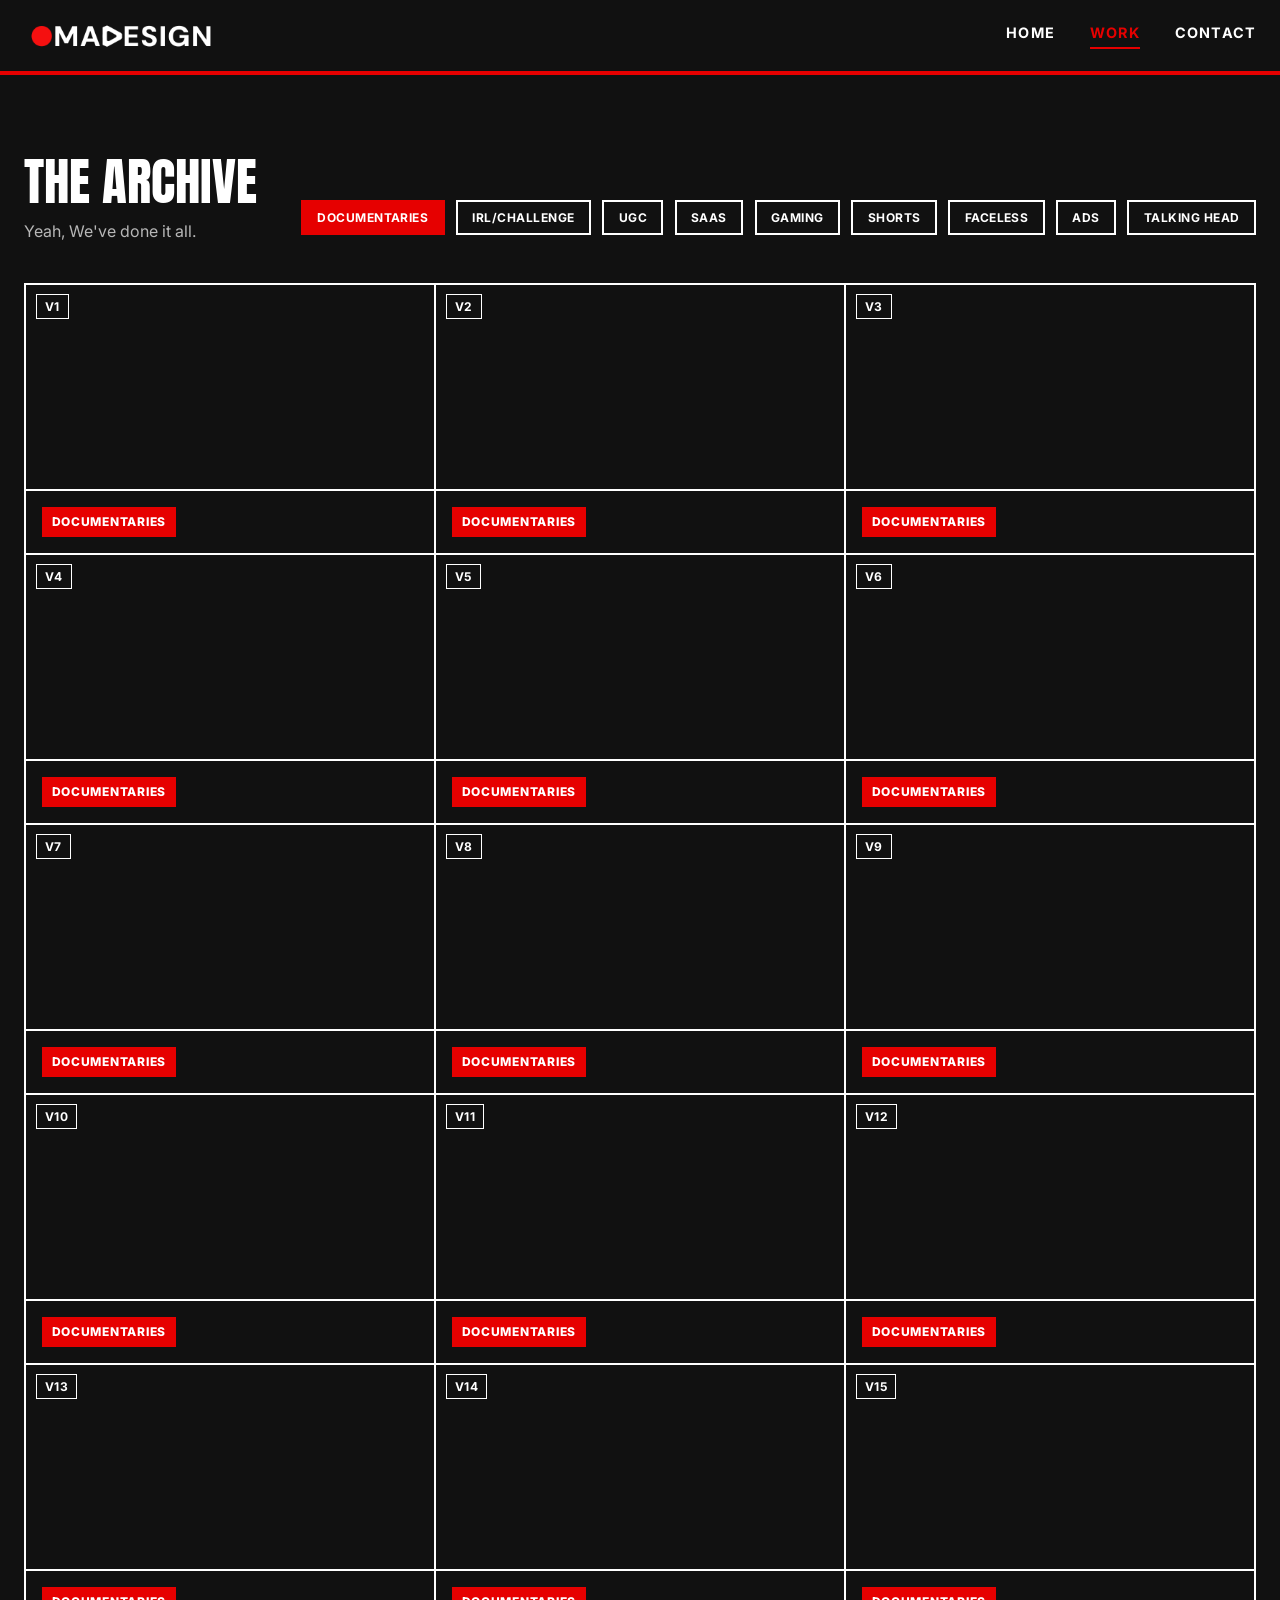
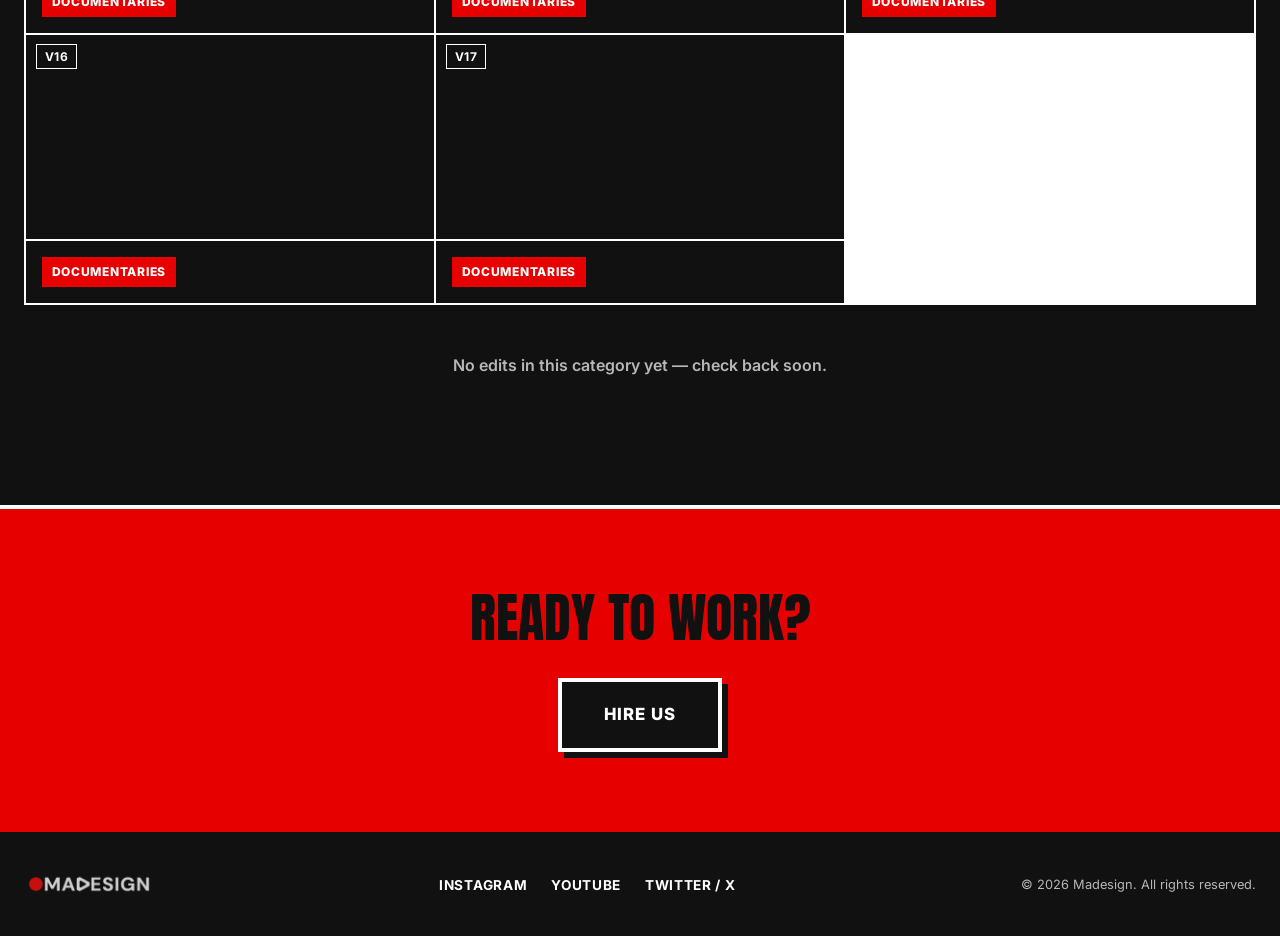
==== commit 170790b2: "Fixed Site" ====
--- a/work.html
+++ b/work.html
@@ -128,18 +128,6 @@
 <div class="gif-wrapper"><video loop="" muted="" playsinline="" preload="none"><source data-src="portfolio/documentaries/17.mp4" type="video/mp4"/></video></div>
 <div class="card-meta"><span class="card-tag">Documentaries</span></div>
 </article>
-<article class="portfolio-card" data-category="documentaries">
-<div class="gif-wrapper"><video loop="" muted="" playsinline="" preload="none"><source data-src="portfolio/documentaries/18.mp4" type="video/mp4"/></video></div>
-<div class="card-meta"><span class="card-tag">Documentaries</span></div>
-</article>
-<article class="portfolio-card" data-category="documentaries">
-<div class="gif-wrapper"><video loop="" muted="" playsinline="" preload="none"><source data-src="portfolio/documentaries/19.mp4" type="video/mp4"/></video></div>
-<div class="card-meta"><span class="card-tag">Documentaries</span></div>
-</article>
-<article class="portfolio-card" data-category="documentaries">
-<div class="gif-wrapper"><video loop="" muted="" playsinline="" preload="none"><source data-src="portfolio/documentaries/20.mp4" type="video/mp4"/></video></div>
-<div class="card-meta"><span class="card-tag">Documentaries</span></div>
-</article>
 
       <!-- ==============================================
            IRL/CHALLENGE (1-20)
@@ -262,50 +250,6 @@
 </article>
 <article class="portfolio-card" data-category="ugc">
 <div class="gif-wrapper"><video loop="" muted="" playsinline="" preload="none"><source data-src="portfolio/ugc/9.mp4" type="video/mp4"/></video></div>
-<div class="card-meta"><span class="card-tag">UGC</span></div>
-</article>
-<article class="portfolio-card" data-category="ugc">
-<div class="gif-wrapper"><video loop="" muted="" playsinline="" preload="none"><source data-src="portfolio/ugc/10.mp4" type="video/mp4"/></video></div>
-<div class="card-meta"><span class="card-tag">UGC</span></div>
-</article>
-<article class="portfolio-card" data-category="ugc">
-<div class="gif-wrapper"><video loop="" muted="" playsinline="" preload="none"><source data-src="portfolio/ugc/11.mp4" type="video/mp4"/></video></div>
-<div class="card-meta"><span class="card-tag">UGC</span></div>
-</article>
-<article class="portfolio-card" data-category="ugc">
-<div class="gif-wrapper"><video loop="" muted="" playsinline="" preload="none"><source data-src="portfolio/ugc/12.mp4" type="video/mp4"/></video></div>
-<div class="card-meta"><span class="card-tag">UGC</span></div>
-</article>
-<article class="portfolio-card" data-category="ugc">
-<div class="gif-wrapper"><video loop="" muted="" playsinline="" preload="none"><source data-src="portfolio/ugc/13.mp4" type="video/mp4"/></video></div>
-<div class="card-meta"><span class="card-tag">UGC</span></div>
-</article>
-<article class="portfolio-card" data-category="ugc">
-<div class="gif-wrapper"><video loop="" muted="" playsinline="" preload="none"><source data-src="portfolio/ugc/14.mp4" type="video/mp4"/></video></div>
-<div class="card-meta"><span class="card-tag">UGC</span></div>
-</article>
-<article class="portfolio-card" data-category="ugc">
-<div class="gif-wrapper"><video loop="" muted="" playsinline="" preload="none"><source data-src="portfolio/ugc/15.mp4" type="video/mp4"/></video></div>
-<div class="card-meta"><span class="card-tag">UGC</span></div>
-</article>
-<article class="portfolio-card" data-category="ugc">
-<div class="gif-wrapper"><video loop="" muted="" playsinline="" preload="none"><source data-src="portfolio/ugc/16.mp4" type="video/mp4"/></video></div>
-<div class="card-meta"><span class="card-tag">UGC</span></div>
-</article>
-<article class="portfolio-card" data-category="ugc">
-<div class="gif-wrapper"><video loop="" muted="" playsinline="" preload="none"><source data-src="portfolio/ugc/17.mp4" type="video/mp4"/></video></div>
-<div class="card-meta"><span class="card-tag">UGC</span></div>
-</article>
-<article class="portfolio-card" data-category="ugc">
-<div class="gif-wrapper"><video loop="" muted="" playsinline="" preload="none"><source data-src="portfolio/ugc/18.mp4" type="video/mp4"/></video></div>
-<div class="card-meta"><span class="card-tag">UGC</span></div>
-</article>
-<article class="portfolio-card" data-category="ugc">
-<div class="gif-wrapper"><video loop="" muted="" playsinline="" preload="none"><source data-src="portfolio/ugc/19.mp4" type="video/mp4"/></video></div>
-<div class="card-meta"><span class="card-tag">UGC</span></div>
-</article>
-<article class="portfolio-card" data-category="ugc">
-<div class="gif-wrapper"><video loop="" muted="" playsinline="" preload="none"><source data-src="portfolio/ugc/20.mp4" type="video/mp4"/></video></div>
 <div class="card-meta"><span class="card-tag">UGC</span></div>
 </article>
 
@@ -468,14 +412,7 @@
 <div class="gif-wrapper"><video loop="" muted="" playsinline="" preload="none"><source data-src="portfolio/gaming/18.mp4" type="video/mp4"/></video></div>
 <div class="card-meta"><span class="card-tag">Gaming</span></div>
 </article>
-<article class="portfolio-card" data-category="gaming">
-<div class="gif-wrapper"><video loop="" muted="" playsinline="" preload="none"><source data-src="portfolio/gaming/19.mp4" type="video/mp4"/></video></div>
-<div class="card-meta"><span class="card-tag">Gaming</span></div>
-</article>
-<article class="portfolio-card" data-category="gaming">
-<div class="gif-wrapper"><video loop="" muted="" playsinline="" preload="none"><source data-src="portfolio/gaming/20.mp4" type="video/mp4"/></video></div>
-<div class="card-meta"><span class="card-tag">Gaming</span></div>
-</article>
+
 
       <!-- ==============================================
            SHORTS (1-20)
--- a/styles.css
+++ b/styles.css
@@ -1115,3 +1115,31 @@
   color: var(--bg-color);
   box-shadow: 3px 3px 0 0 var(--bg-color);
 }
+
+/* -------------------------------------------------------------
+   Brutalist Exporting Placeholder
+------------------------------------------------------------- */
+.exporting-text {
+  font-family: var(--font-display);
+  font-size: clamp(2rem, 4vw, 3rem); /* Scales dynamically */
+  text-transform: uppercase;
+  color: var(--text-color);
+  letter-spacing: 0.04em;
+  text-shadow: 2px 2px 0 var(--primary-accent); /* Classic Madesign red shadow */
+  line-height: 1;
+}
+
+.exporting-text::after {
+  content: '';
+  display: inline-block;
+  width: 1.5ch; /* Adjusted width for the Anton font */
+  text-align: left;
+  animation: typing-dots 1.5s steps(4, end) infinite;
+}
+
+@keyframes typing-dots {
+  0%, 20% { content: ''; }
+  40% { content: '.'; }
+  60% { content: '..'; }
+  80%, 100% { content: '...'; }
+}
